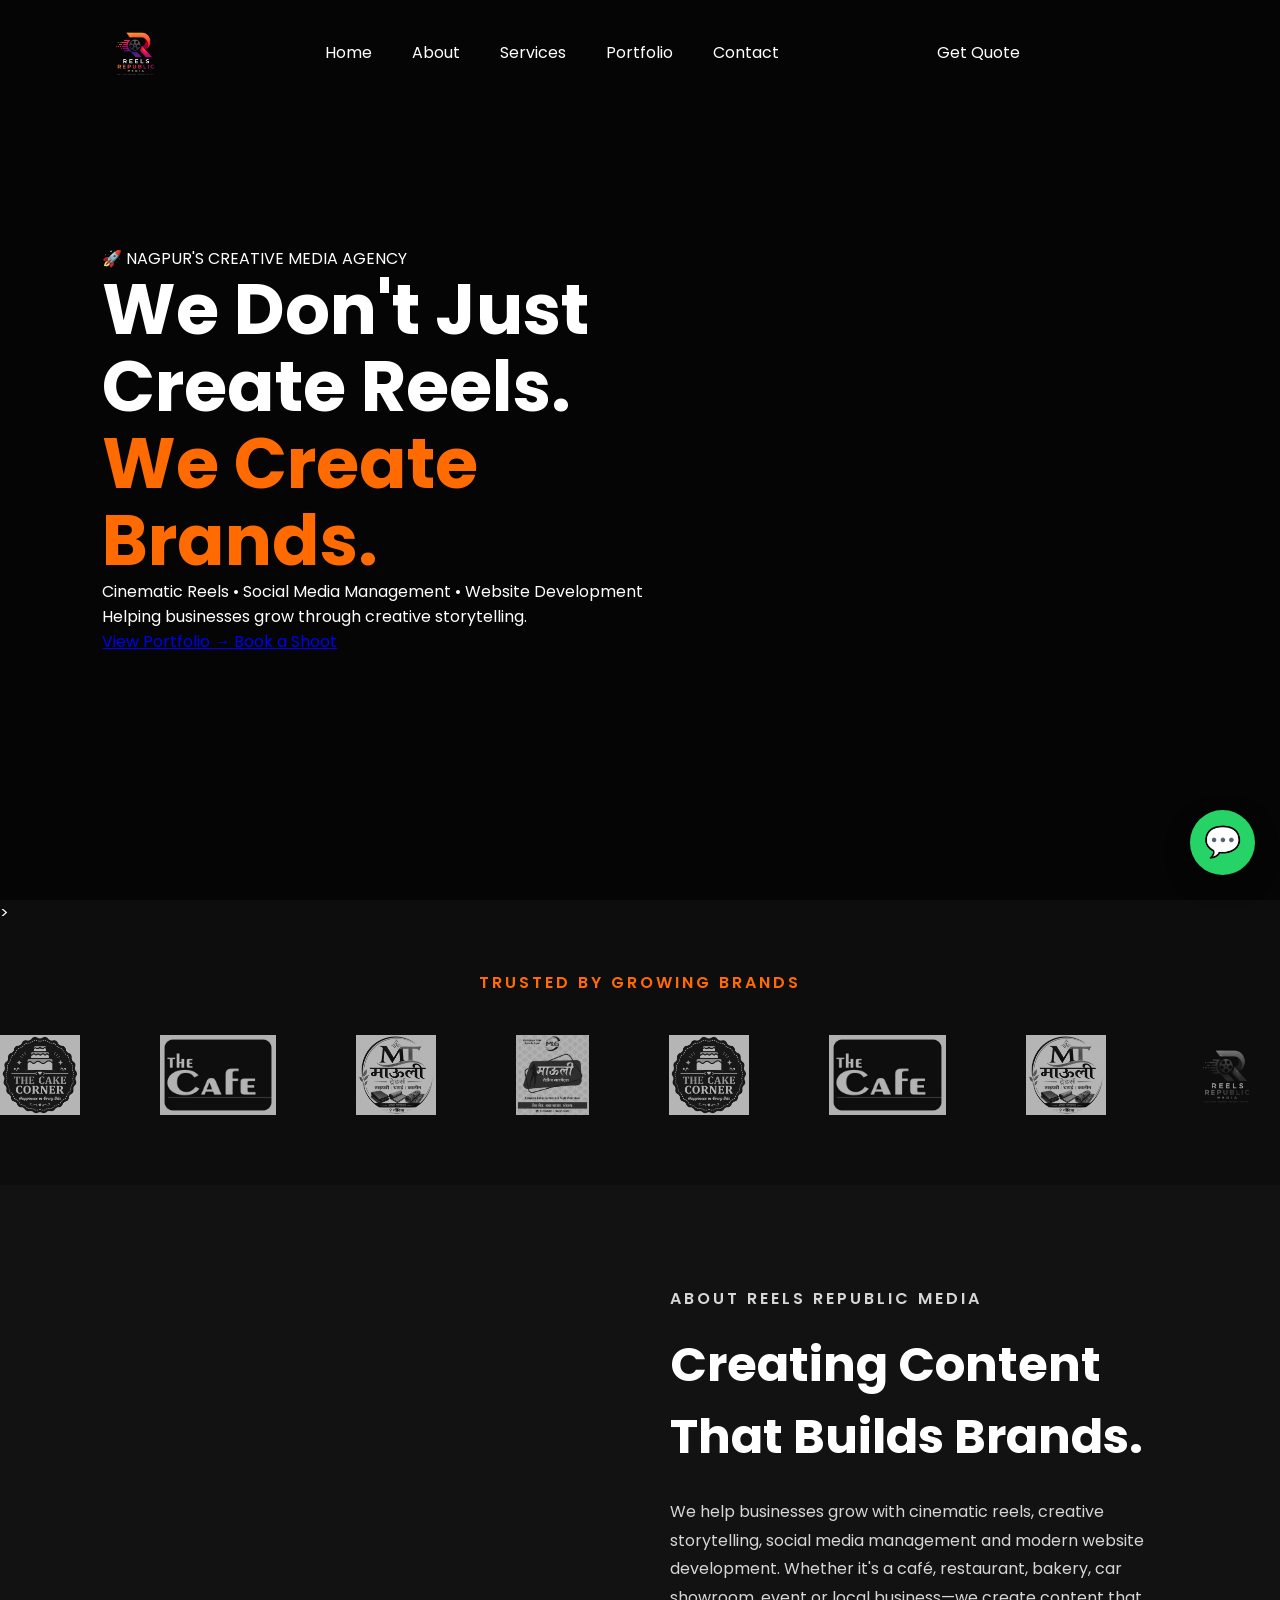
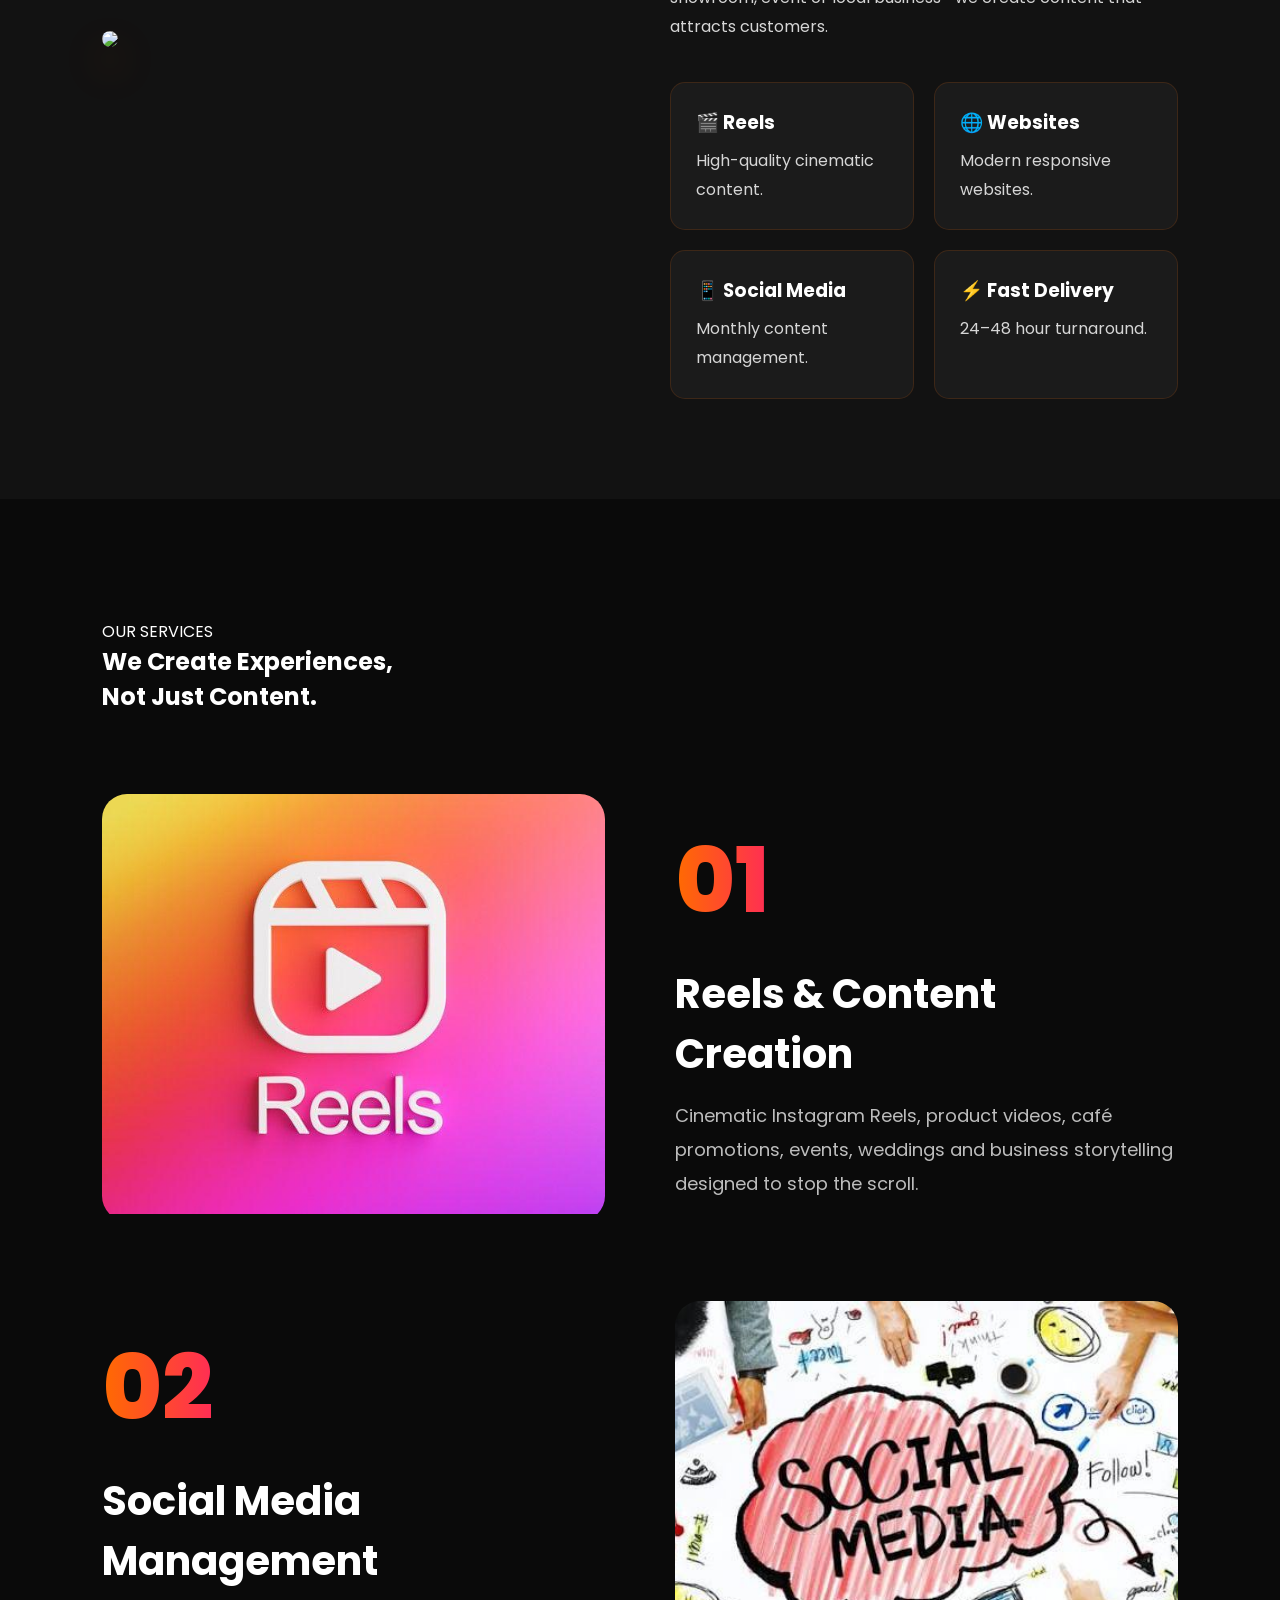
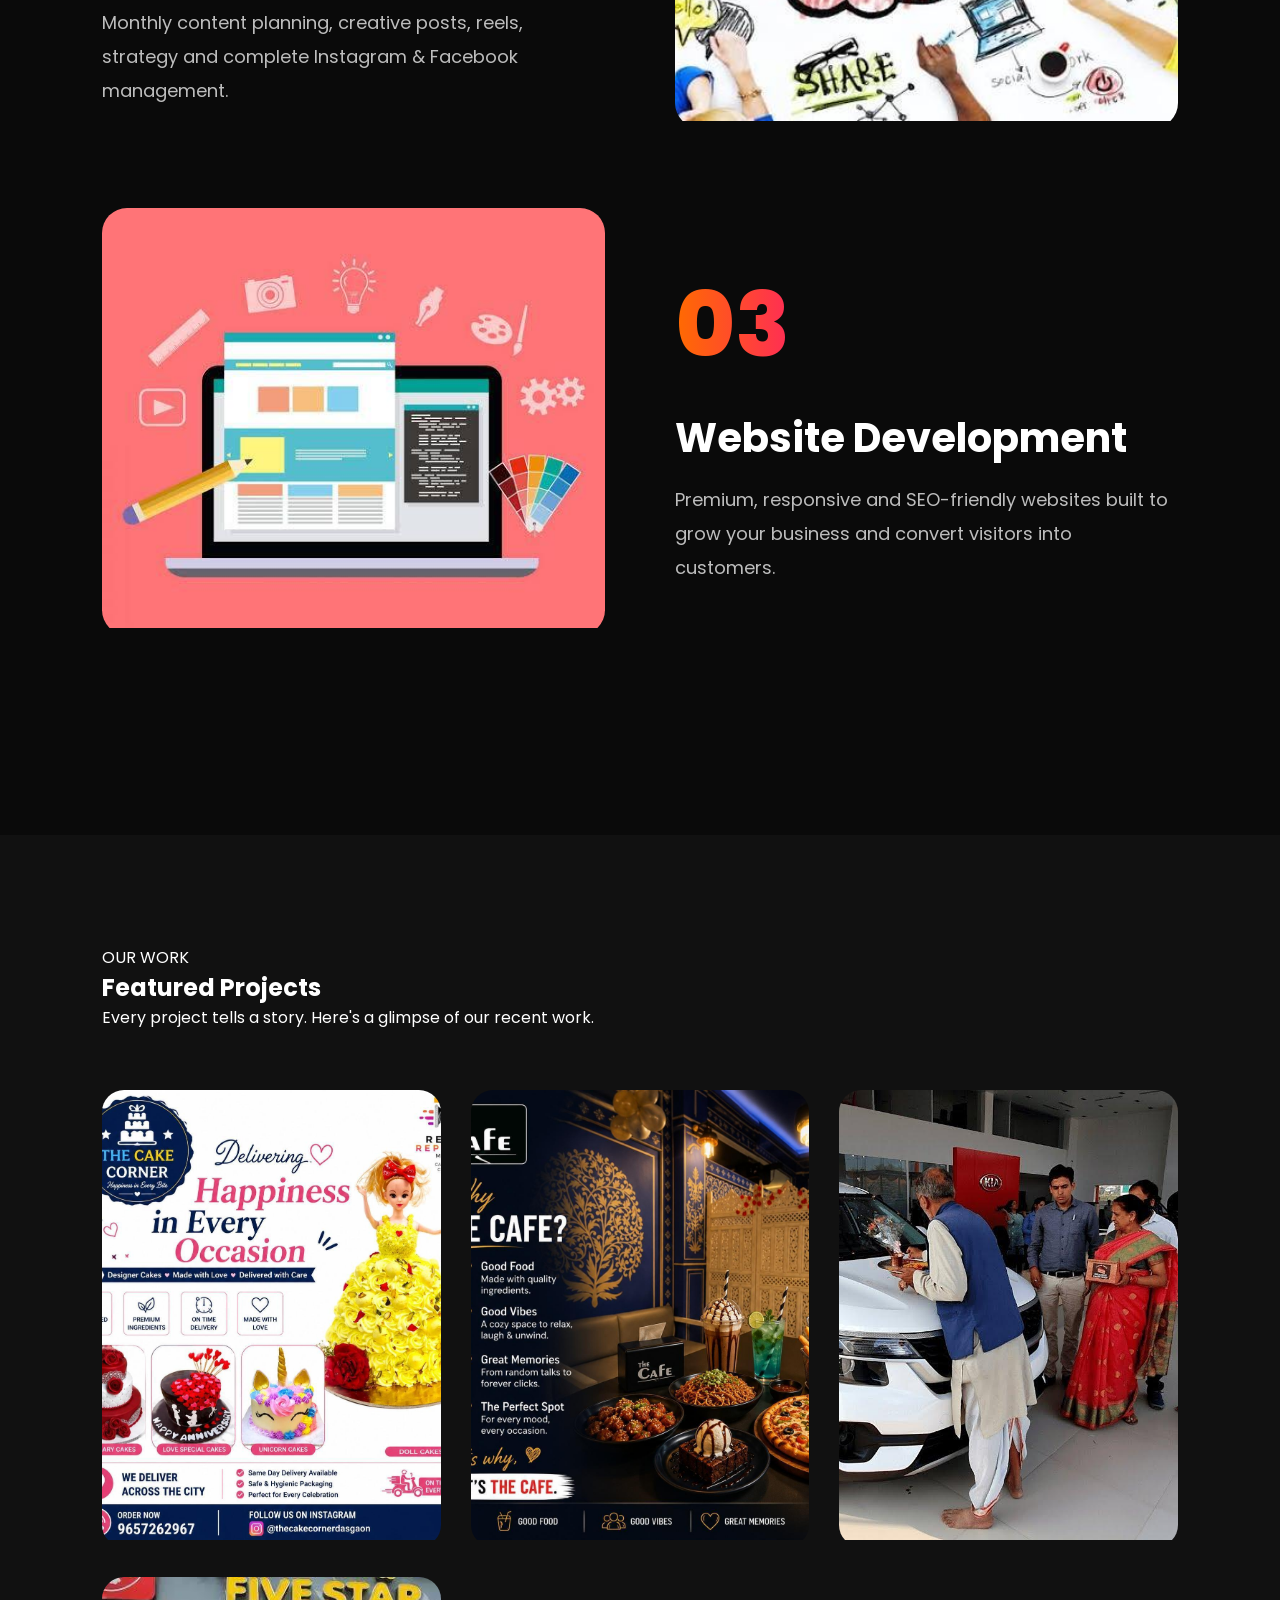
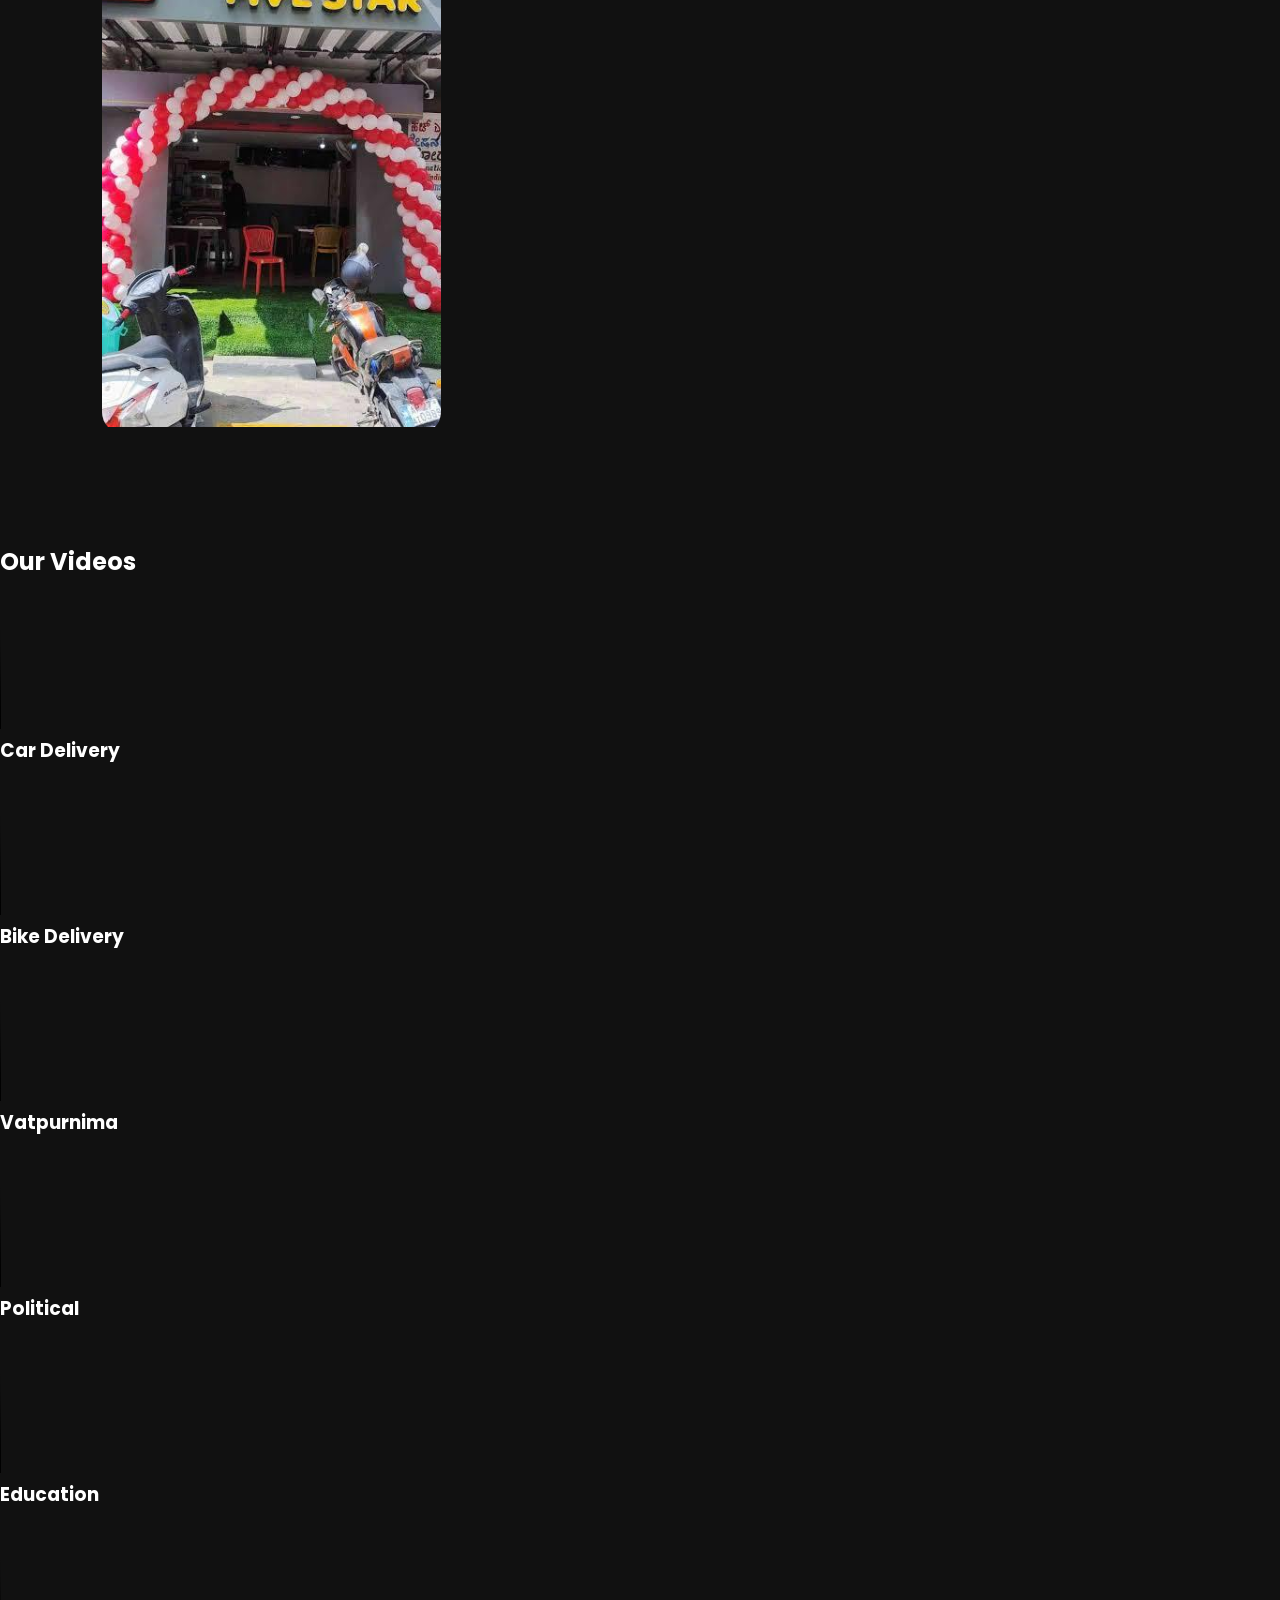
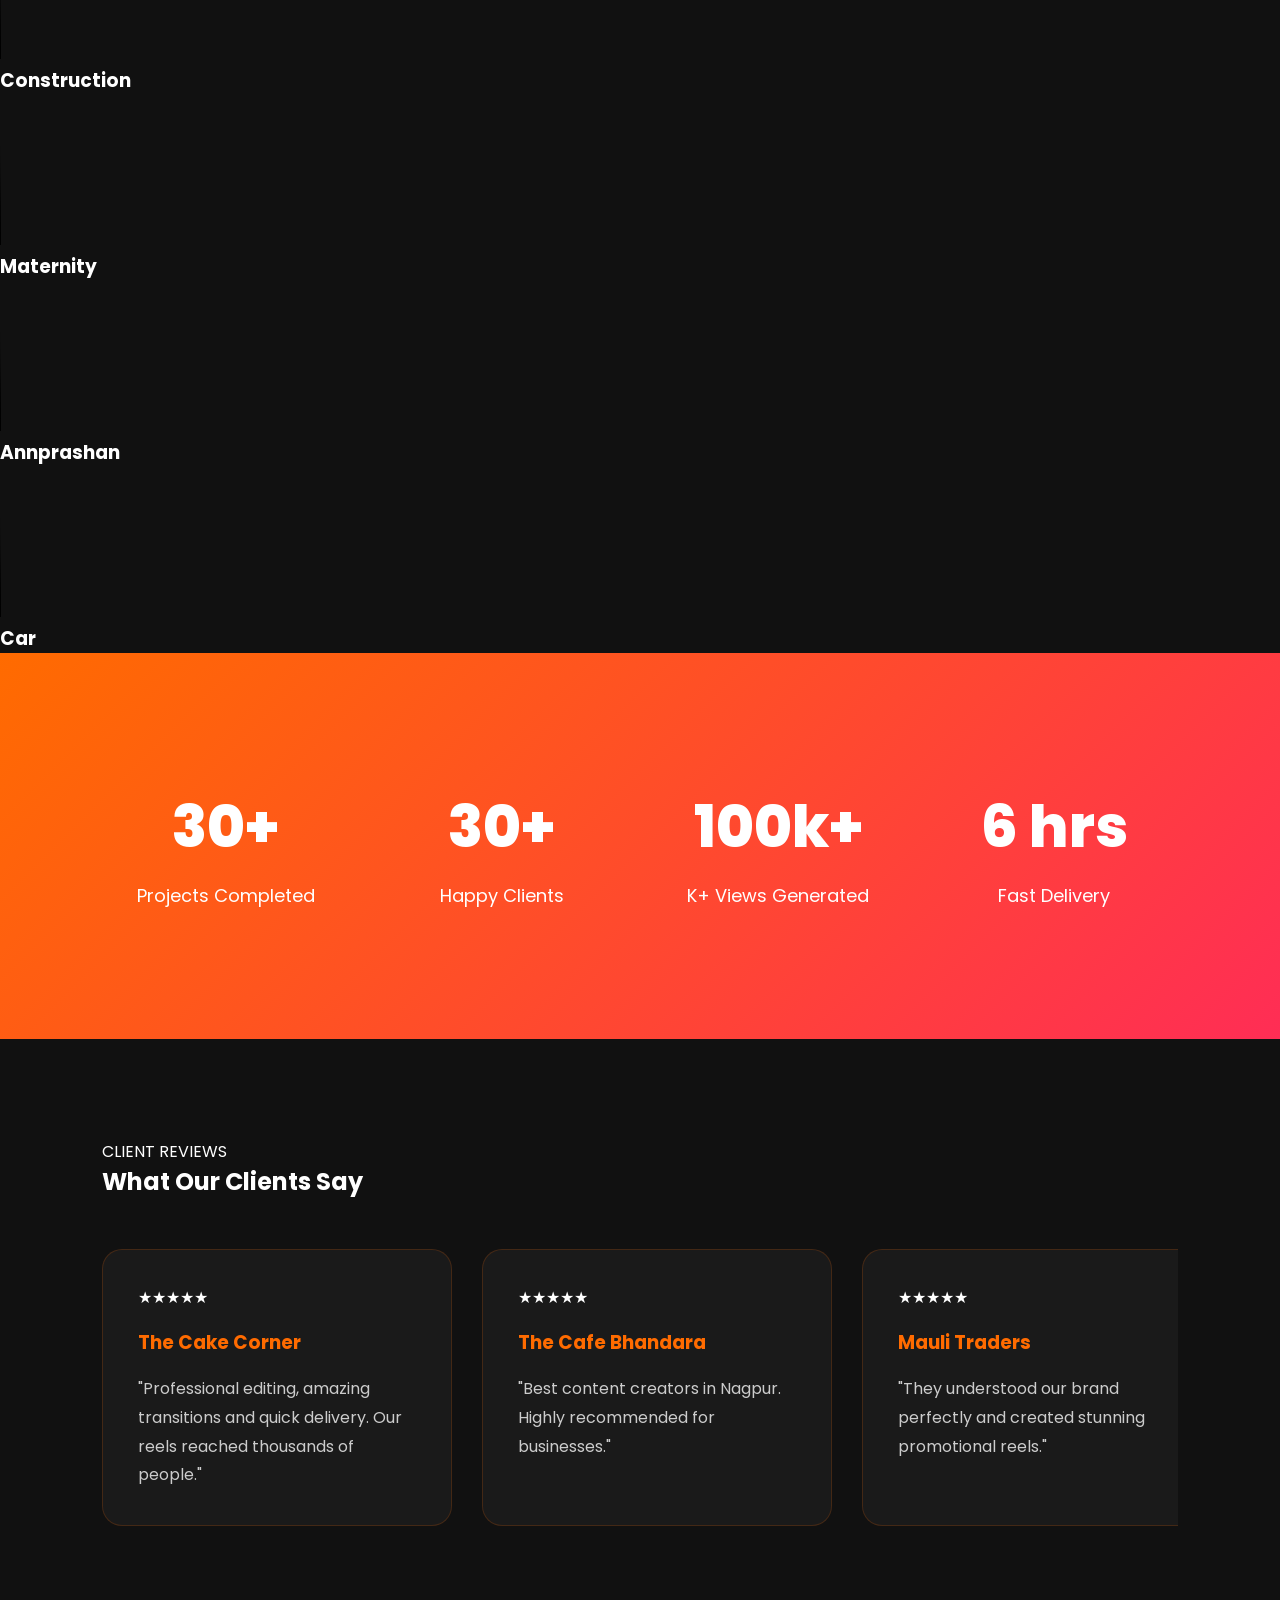
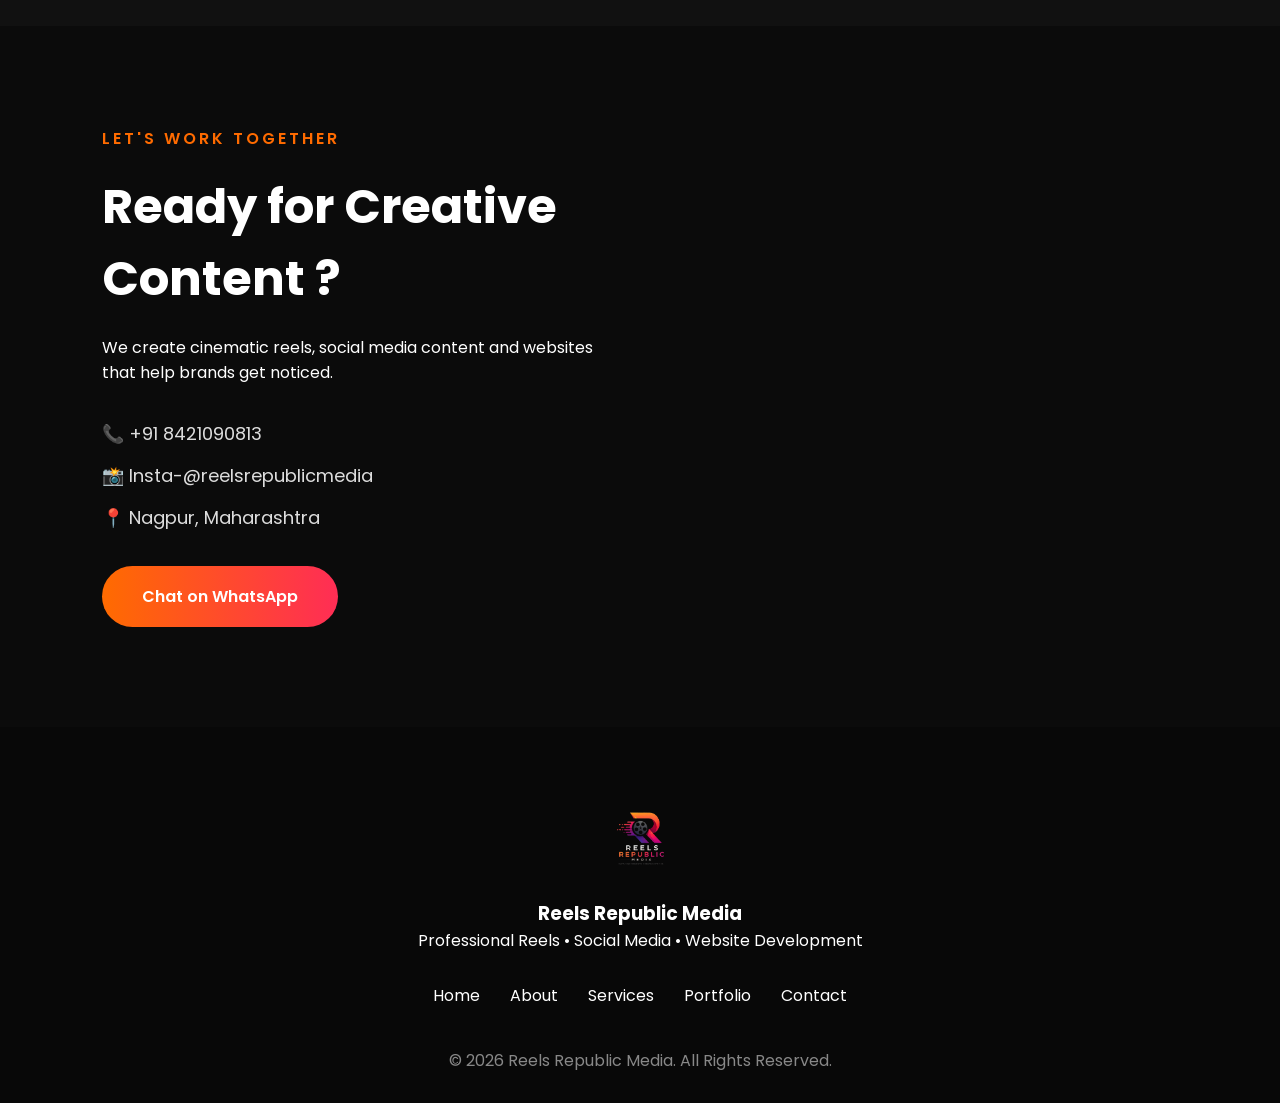
==== index.html @ c9f016a5 "Update index.html" ====
<!DOCTYPE html>
<html lang="en">
<head>
<meta charset="UTF-8">
<meta name="viewport" content="width=device-width, initial-scale=1.0">
 
<title>Reels Republic Media</title>
 
<link rel="preconnect" href="https://fonts.googleapis.com">
<link href="https://fonts.googleapis.com/css2?family=Poppins:wght@300;400;600;700;800&display=swap" rel="stylesheet">
 
<link rel="stylesheet" href="style.css">
 
</head>
 
<body>
 
<header class="hero">
 
<nav class="navbar">
 
    <img src="images/logo.png" class="logo">
 
    <ul class="nav-links" id="navLinks">
 
        <li><a href="#">Home</a></li>
        <li><a href="#about">About</a></li>
        <li><a href="#services">Services</a></li>
        <li><a href="#portfolio">Portfolio</a></li>
        <li><a href="#contact">Contact</a></li>
 
    </ul>
 
    <a href="https://wa.me/918421090813" class="quote-btn">
        Get Quote
    </a>
 
    <div class="menu-btn" id="menuBtn">
 
        <span></span>
        <span></span>
        <span></span>
 
    </div>
 
</nav>

 
<div class="hero-content">
 
    <p class="hero-tag">🚀 NAGPUR'S CREATIVE MEDIA AGENCY</p>
 
    <h1>
        We Don't Just Create Reels.
        <span>We Create Brands.</span>
    </h1>
 
    <p class="hero-desc">
        Cinematic Reels • Social Media Management • Website Development
        <br>
        Helping businesses grow through creative storytelling.
    </p>
 
    <div class="hero-buttons">
 
        <a href="#portfolio" class="primary-btn">
            View Portfolio →
        </a>
 
        <a href="https://wa.me/918421090813" class="secondary-btn">
            Book a Shoot
        </a>
 
    </div>
 
</div>>
 
</header>
<!-- TRUSTED BRANDS -->
 
<section class="trusted">
 
    <p>TRUSTED BY GROWING BRANDS</p>
 
    <div class="brand-slider">
 
        <div class="brand-track">
 
            <img src="images/thecakecornerlogo.png">
            <img src="images/thecafebhandaralogo.png">
            <img src="images/maulitraderslogo.png">
            <img src="images/mauligarmentslogo.jpg">
 
            <!-- Duplicate -->
 
            <img src="images/thecakecornerlogo.png">
            <img src="images/thecafebhandaralogo.png">
            <img src="images/maulitraderslogo.png">
            <img src="images/logo.png">
 
        </div>
 
    </div>
 
</section>
 
 
<!-- ABOUT -->
 
<section class="about">
 
<div class="about-left">
 
<img src="images/about.jpg">
 
</div>
 
<div class="about-right">
 
<p class="section-title">ABOUT REELS REPUBLIC MEDIA</p>
 
<h2>
Creating Content That
Builds Brands.
</h2>
 
<p>
 
We help businesses grow with cinematic reels, creative storytelling, social media management and modern website development.
 
Whether it's a café, restaurant, bakery, car showroom, event or local business—we create content that attracts customers.
 
</p>
 
<div class="features">
 
<div class="feature">
 
<h3>🎬 Reels</h3>
 
<p>High-quality cinematic content.</p>
 
</div>
 
<div class="feature">
 
<h3>🌐 Websites</h3>
 
<p>Modern responsive websites.</p>
 
</div>
 
<div class="feature">
 
<h3>📱 Social Media</h3>
 
<p>Monthly content management.</p>
 
</div>
 
<div class="feature">
 
<h3>⚡ Fast Delivery</h3>
 
<p>24–48 hour turnaround.</p>
 
</div>
 
</div>
 
</div>
 
</section>

<!-- SERVICES -->
 <section class="services" id="services">
 
    <div class="heading">
        <p>OUR SERVICES</p>
        <h2>We Create Experiences,<br>Not Just Content.</h2>
    </div>
 
    <div class="service-box">
 
        <div class="service-image">
            <img src="images/reels.jpg" alt="Reels">
        </div>
 
        <div class="service-text">
            <span>01</span>
            <h3>Reels & Content Creation</h3>
            <p>
                Cinematic Instagram Reels, product videos, café promotions,
                events, weddings and business storytelling designed to stop the scroll.
            </p>
        </div>
 
    </div>
 
    <div class="service-box reverse">
 
        <div class="service-image">
            <img src="images/social.jpg" alt="Social Media">
        </div>
 
        <div class="service-text">
            <span>02</span>
            <h3>Social Media Management</h3>
            <p>
                Monthly content planning, creative posts, reels, strategy and
                complete Instagram & Facebook management.
            </p>
        </div>
 
    </div>
 
    <div class="service-box">
 
        <div class="service-image">
            <img src="images/website.jpg" alt="Website">
        </div>
 
        <div class="service-text">
            <span>03</span>
            <h3>Website Development</h3>
            <p>
                Premium, responsive and SEO-friendly websites built to grow your
                business and convert visitors into customers.
            </p>
        </div>
 
    </div>
 
</section>
 
<!--<section class="services" id="services">
 
    <div class="heading">
        <p>WHAT WE DO</p>
        <h2>Our Creative Solutions</h2>
        <span>Helping brands grow through creativity and digital innovation.</span>
    </div>
 
    <div class="service-list">
 
        <div class="service-item">
            <span class="number">01</span>
            <div class="service-content">
                <h3>🎬 Reels & Content Creation</h3>
                <p>Cinematic Instagram reels, business promotions, weddings, events and product videos.</p>
            </div>
        </div>
 
        <div class="service-item">
            <span class="number">02</span>
            <div class="service-content">
                <h3>📱 Social Media Management</h3>
                <p>Creative posts, reels, strategy and complete Instagram & Facebook management.</p>
            </div>
        </div>
 
        <div class="service-item">
            <span class="number">03</span>
            <div class="service-content">
                <h3>🌐 Website Development</h3>
                <p>Modern responsive websites that convert visitors into customers.</p>
            </div>
        </div>
 
        <div class="service-item">
            <span class="number">04</span>
            <div class="service-content">
                <h3>📸 Product Photography</h3>
                <p>Professional product photography for brands and businesses.</p>
            </div>
        </div>
 
        <div class="service-item">
            <span class="number">05</span>
            <div class="service-content">
                <h3>🚀 Digital Branding</h3>
                <p>Creative branding, marketing campaigns and business identity.</p>
            </div>
        </div>
 
    </div>
 
</section>-->

<!-- PORTFOLIO -->
 
<section class="portfolio" id="portfolio">
 
    <div class="heading">
 
        <p>OUR WORK</p>
 
        <h2>Featured Projects</h2>
 
        <span>
            Every project tells a story. Here's a glimpse of our recent work.
        </span>
 
    </div>
 
    <div class="portfolio-grid">
 
        <div class="portfolio-card">
            <img src="images/cake.jpg" alt="">
            <div class="portfolio-overlay">
                <span>Food Reel</span>
                <h3>The Cake Corner</h3>
                <a href="#">View Project →</a>
            </div>
        </div>
 
        <div class="portfolio-card">
            <img src="images/cafe.jpg" alt="">
            <div class="portfolio-overlay">
                <span>Cafe Promotion</span>
                <h3>Cafe Bhandara</h3>
                <a href="#">View Project →</a>
            </div>
        </div>
 
        <div class="portfolio-card">
            <img src="images/car.jpg" alt="">
            <div class="portfolio-overlay">
                <span>Automobile</span>
                <h3>Car Delivery</h3>
                <a href="#">View Project →</a>
            </div>
        </div>
 
        <div class="portfolio-card">
            <img src="images/shop.jpg" alt="">
            <div class="portfolio-overlay">
                <span>Business Launch</span>
                <h3>Shop Opening</h3>
                <a href="#">View Project →</a>
            </div>
        </div>
 
    </div>
 
</section>

<section class="portfolio-page">
 
<h1>Our Videos</h1>
 
<div class="video-grid">
 
<div class="video-card">
<video controls poster="images/thumb1.jpg">
<source src="videos/cardelivery.mp4" type="video/mp4">
</video>
<h3>Car Delivery</h3>
</div>
 
<div class="video-card">
<video controls poster="images/thumb2.jpg">
<source src="videos/bikedelivery.mp4" type="video/mp4">
</video>
<h3>Bike Delivery</h3>
</div>

<div class="video-card">
<video controls poster="images/thumb2.jpg">
<source src="videos/vatprunima.mp4" type="video/mp4">
</video>
<h3>Vatpurnima</h3>
</div>

<div class="video-card">
<video controls poster="images/thumb2.jpg">
<source src="videos/political.mp4" type="video/mp4">
</video>
<h3>Political</h3>
</div>

<div class="video-card">
<video controls poster="images/thumb2.jpg">
<source src="videos/education.mp4" type="video/mp4">
</video>
<h3>Education</h3>
</div>

<div class="video-card">
<video controls poster="images/thumb2.jpg">
<source src="videos/construction.mp4" type="video/mp4">
</video>
<h3>Construction</h3>
</div>

<div class="video-card">
<video controls poster="images/thumb2.jpg">
<source src="videos/maternity.mp4" type="video/mp4">
</video>
<h3>Maternity</h3>
</div>

<div class="video-card">
<video controls poster="images/thumb2.jpg">
<source src="videos/annprashan.mp4" type="video/mp4">
</video>
<h3>Annprashan</h3>
</div>

<div class="video-card">
<video controls poster="images/thumb2.jpg">
<source src="videos/appa.mp4" type="video/mp4">
</video>
<h3>Car</h3>
</div>
 
</div>
 
</section>

<!-- STATS -->
 
<section class="stats">
 
    <div class="stat">
        <h2 class="counter" data-target="100">30+</h2>
        <p>Projects Completed</p>
    </div>
 
    <div class="stat">
        <h2 class="counter" data-target="25">30+</h2>
        <p>Happy Clients</p>
    </div>
 
    <div class="stat">
        <h2 class="counter" data-target="500">100k+</h2>
        <p>K+ Views Generated</p>
    </div>
 
    <div class="stat">
        <h2>6 hrs</h2>
        <p>Fast Delivery</p>
    </div>
 
</section>
 
 
<!-- TESTIMONIALS -->
 
<section class="testimonials">
 
<div class="heading">
 
<p>CLIENT REVIEWS</p>
 
<h2>What Our Clients Say</h2>
 
</div>
 
<div class="testimonial-slider">
 
<div class="testimonial-track">
 
<div class="testimonial-card">
 
★★★★★
 
<h3>The Cake Corner</h3>
 
<p>
"Professional editing, amazing transitions and quick delivery. Our reels reached thousands of people."
</p>
 
</div>
 
<div class="testimonial-card">
 
★★★★★
 
<h3>The Cafe Bhandara</h3>
 
<p>
"Best content creators in Nagpur. Highly recommended for businesses."
</p>
 
</div>
 
<div class="testimonial-card">
 
★★★★★
 
<h3>Mauli Traders</h3>
 
<p>
"They understood our brand perfectly and created stunning promotional reels."
</p>
 
</div>
 
<div class="testimonial-card">
 
★★★★★
 
<h3>Mauli Garments</h3>
 
<p>
"The quality looked like a professional production. Everyone loved the final video."
</p>
 
</div>

<div class="testimonial-card">
 
★★★★★
 
<h3>Event Client</h3>
 
<p>
"Everyone loved the final video. They made our day special"
</p>
 
</div>
 
</div>
 
</div>
 
</section> 

<!-- CONTACT -->
 
<section class="contact" id="contact">
 
    <div class="contact-left">
 
        <p class="section-title">LET'S WORK TOGETHER</p>
 
        <h2>Ready for Creative Content ?</h2>
 
        <p>
            We create cinematic reels, social media content and websites that help brands get noticed.
        </p>
 
        <div class="contact-info">
 
            <p>📞 +91 8421090813</p>
 
            <p>📸 Insta-@reelsrepublicmedia</p>
 
            <p>📍 Nagpur, Maharashtra</p>
 
        </div>
 
        <a href="https://wa.me/918421090813" class="contact-btn">
            Chat on WhatsApp
        </a>
 
    </div>
 
    <div class="contact-right">
 
        <iframe
        src="https://www.google.com/maps?q=Nagpur&output=embed"
        loading="lazy">
        </iframe>
 
    </div>
 
</section>
 
 
<footer>
 
<div class="footer-logo">
 
<img src="images/logo.png">
 
<h3>Reels Republic Media</h3>
 
</div>
 
<p>
 
Professional Reels • Social Media • Website Development
 
</p>
 
<div class="footer-links">
 
<a href="#">Home</a>
 
<a href="#">About</a>
 
<a href="#">Services</a>
 
<a href="#">Portfolio</a>
 
<a href="#">Contact</a>
 
</div>
 
<p class="copyright">
 
© 2026 Reels Republic Media. All Rights Reserved.
 
</p>
 
</footer>
 
 
<a href="https://wa.me/918421090813"
class="whatsapp"
target="_blank">
 
💬
 
</a>
 
 
<button id="topBtn">↑</button>

<script src="script.js"></script>
 
</body>
</html>
---- style.css ----
*{
margin:0;
padding:0;
box-sizing:border-box;
font-family:Poppins,sans-serif;
}
 
body{
 
background:#111;
 
color:white;
 
}
 
.hero{
 
height:100vh;
 
background:url("images/hero.jpg") center center/cover;
 
position:relative;
 
}
 
.hero::before{
 
content:"";
 
position:absolute;
 
inset:0;
 
background:rgba(0,0,0,.70);
 
}
 
nav{
 
position:absolute;
 
top:0;
 
left:0;
 
width:100%;
 
padding:20px 8%;
 
display:flex;
 
justify-content:space-between;
 
align-items:center;
 
z-index:100;
 
}
 
.logo{
 
height:65px;
 
}
 
nav ul{
 
display:flex;
 
list-style:none;
 
gap:40px;
 
}
 
nav a{
 
color:white;
 
text-decoration:none;
 
}
 
.btn-nav{
 
padding:12px 30px;
 
background:linear-gradient(90deg,#ff6b00,#ff2d55);
 
border-radius:40px;
 
}
 
.hero-content{
 
position:relative;
 
z-index:2;
 
height:100%;
 
display:flex;
 
flex-direction:column;
 
justify-content:center;
 
padding-left:8%;
 
max-width:700px;
 
}
 
.small{
 
color:#ff6b00;
 
letter-spacing:3px;
 
margin-bottom:20px;
 
}
 
.hero-content h1{
 
font-size:70px;
 
line-height:1.1;
 
}
 
.hero-content span{
 
color:#ff6b00;
 
}
 
.desc{
 
margin:30px 0;
 
font-size:20px;
 
color:#ddd;
 
line-height:1.7;
 
}
 
.buttons{
 
display:flex;
 
gap:20px;
 
}
 
.btn1{
 
padding:18px 40px;
 
background:linear-gradient(90deg,#ff6b00,#ff2d55);
 
border-radius:40px;
 
color:white;
 
text-decoration:none;
 
}
 
.btn2{
 
padding:18px 40px;
 
border:2px solid white;
 
border-radius:40px;
 
color:white;
 
text-decoration:none;
 
}
 
@media(max-width:900px){
 
nav ul{
 
display:none;
 
}
 
.hero-content{
 
padding:120px 30px;
 
}
 
.hero-content h1{
 
font-size:45px;
 
}
 
.buttons{
 
flex-direction:column;
 
}
 
}
/* TRUSTED */
 
.trusted{
 
padding:70px 0;
 
background:#0d0d0d;
 
overflow:hidden;
 
}
 
.trusted p{
 
text-align:center;
 
letter-spacing:3px;
 
color:#ff6b00;
 
margin-bottom:40px;
 
font-weight:600;
 
}
 
.brand-slider{
 
overflow:hidden;
 
}
 
.brand-track{
 
display:flex;
 
gap:80px;
 
width:max-content;
 
animation:slider 18s linear infinite;
 
align-items:center;
 
}
 
.brand-track img{
 
height:80px;
 
filter:grayscale(100%);
 
opacity:.7;
 
transition:.4s;
 
}
 
.brand-track img:hover{
 
filter:none;
 
opacity:1;
 
transform:scale(1.1);
 
}
 
@keyframes slider{
 
100%{
 
transform:translateX(-50%);
 
}
 
}
 
/* ABOUT */
 
.about{
 
padding:100px 8%;
 
display:grid;
 
grid-template-columns:1fr 1fr;
 
gap:60px;
 
align-items:center;
 
background:#121212;
 
}
 
.about img{
 
width:100%;
 
border-radius:20px;
 
box-shadow:0 20px 40px rgba(255,107,0,.25);
 
}
 
.section-title{
 
color:#ff6b00;
 
letter-spacing:3px;
 
margin-bottom:15px;
 
font-weight:600;
 
}
 
.about h2{
 
font-size:48px;
 
margin-bottom:25px;
 
}
 
.about p{
 
line-height:1.8;
 
color:#d6d6d6;
 
}
 
.features{
 
display:grid;
 
grid-template-columns:repeat(2,1fr);
 
gap:20px;
 
margin-top:40px;
 
}
 
.feature{
 
background:#1b1b1b;
 
padding:25px;
 
border-radius:15px;
 
border:1px solid rgba(255,107,0,.15);
 
transition:.3s;
 
}
 
.feature:hover{
 
transform:translateY(-8px);
 
border-color:#ff6b00;
 
box-shadow:0 15px 35px rgba(255,107,0,.25);
 
}
 
.feature h3{
 
margin-bottom:10px;
 
}
 
@media(max-width:900px){
 
.about{
 
grid-template-columns:1fr;
 
}
 
.features{
 
grid-template-columns:1fr;
 
}
 
.about h2{
 
font-size:36px;
 
}
 
}
/* SERVICES */
/* SERVICES */
 
.services{
 
padding:120px 8%;
 
background:#0a0a0a;
 
}
 
.service-box{
 
display:flex;
 
align-items:center;
 
gap:70px;
 
margin:80px 0;
 
}
 
.service-box.reverse{
 
flex-direction:row-reverse;
 
}
 
.service-image{
 
flex:1;
 
overflow:hidden;
 
border-radius:25px;
 
}
 
.service-image img{
 
width:100%;
 
height:420px;
 
object-fit:cover;
 
transition:.6s;
 
}
 
.service-box:hover img{
 
transform:scale(1.08);
 
}
 
.service-text{
 
flex:1;
 
}
 
.service-text span{
 
font-size:90px;
 
font-weight:800;
 
background:linear-gradient(90deg,#ff6b00,#ff2d55);
 
-webkit-background-clip:text;
 
-webkit-text-fill-color:transparent;
 
}
 
.service-text h3{
 
font-size:40px;
 
margin:15px 0;
 
}
 
.service-text p{
 
font-size:18px;
 
line-height:1.9;
 
color:#bdbdbd;
 
max-width:500px;
 
}
 
.service-box:hover{
 
transform:translateY(-8px);
 
transition:.4s;
 
}
 
@media(max-width:900px){
 
.service-box,
 
.service-box.reverse{
 
flex-direction:column;
 
}
 
.service-image img{
 
height:280px;
 
}
 
.service-text{
 
text-align:center;
 
}
 
.service-text p{
 
max-width:100%;
 
}
 
.service-text span{
 
font-size:65px;
 
}
 
.service-text h3{
 
font-size:30px;
 
}
 
}



 
/*.services{
 
padding:120px 8%;
 
background:#0d0d0d;
 
}
 
.service-list{
 
margin-top:70px;
 
display:flex;
 
flex-direction:column;
 
gap:25px;
 
}
 
.service-item{
 
display:flex;
 
align-items:center;
 
gap:40px;
 
padding:35px;
 
background:#161616;
 
border-left:5px solid #ff6b00;
 
border-radius:18px;
 
transition:.4s;
 
}
 
.service-item:hover{
 
transform:translateX(15px);
 
background:#1d1d1d;
 
box-shadow:0 15px 40px rgba(255,107,0,.2);
 
}
 
.number{
 
font-size:60px;
 
font-weight:800;
 
color:#ff6b00;
 
min-width:90px;
 
}
 
.service-content h3{
 
font-size:28px;
 
margin-bottom:12px;
 
}
 
.service-content p{
 
color:#bbb;
 
line-height:1.8;
 
font-size:17px;
 
}
 
@media(max-width:768px){
 
.service-item{
 
flex-direction:column;
 
align-items:flex-start;
 
}
 
.number{
 
font-size:42px;
 
}
 
}
has context menu

*/



/* ===========================
   PORTFOLIO
=========================== */
 
.portfolio{
 
padding:110px 8%;
 
background:#111;
 
}
 
.portfolio-grid{
 
display:grid;
 
grid-template-columns:repeat(auto-fit,minmax(320px,1fr));
 
gap:30px;
 
margin-top:60px;
 
}
 
.portfolio-card{
 
position:relative;
 
overflow:hidden;
 
border-radius:22px;
 
cursor:pointer;
 
}
 
.portfolio-card img{
 
width:100%;
 
height:450px;
 
object-fit:cover;
 
transition:.6s;
 
}
 
.portfolio-card:hover img{
 
transform:scale(1.12);
 
}
 
.portfolio-overlay{
 
position:absolute;
 
left:0;
 
bottom:0;
 
width:100%;
 
padding:30px;
 
background:linear-gradient(transparent,rgba(0,0,0,.95));
 
transform:translateY(100%);
 
transition:.4s;
 
}
 
.portfolio-card:hover .portfolio-overlay{
 
transform:translateY(0);
 
}
 
.portfolio-overlay span{
 
color:#ff6b00;
 
font-size:14px;
 
letter-spacing:2px;
 
text-transform:uppercase;
 
}
 
.portfolio-overlay h3{
 
font-size:30px;
 
margin:10px 0;
 
}
 
.portfolio-overlay a{
 
display:inline-block;
 
margin-top:10px;
 
color:white;
 
text-decoration:none;
 
font-weight:600;
 
transition:.3s;
 
}
 
.portfolio-overlay a:hover{
 
color:#ff6b00;
 
}
 
.portfolio-card::after{
 
content:"▶";
 
position:absolute;
 
top:50%;
 
left:50%;
 
transform:translate(-50%,-50%) scale(0);
 
width:80px;
 
height:80px;
 
background:rgba(255,107,0,.95);
 
border-radius:50%;
 
display:flex;
 
justify-content:center;
 
align-items:center;
 
font-size:28px;
 
color:white;
 
transition:.35s;
 
}
 
.portfolio-card:hover::after{
 
transform:translate(-50%,-50%) scale(1);
 
}



/* =====================
STATS
===================== */
 
.stats{
 
padding:100px 8%;
 
display:grid;
 
grid-template-columns:repeat(auto-fit,minmax(220px,1fr));
 
gap:30px;
 
background:linear-gradient(135deg,#ff6b00,#ff2d55);
 
text-align:center;
 
}
 
.stat{
 
padding:30px;
 
}
 
.stat h2{
 
font-size:58px;
 
font-weight:800;
 
}
 
.stat p{
 
margin-top:12px;
 
font-size:18px;
 
}
 
 
/* =====================
TESTIMONIALS
===================== */
 
.testimonials{
 
padding:100px 8%;
 
background:#111;
 
overflow:hidden;
 
}
 
.testimonial-slider{
 
overflow:hidden;
 
margin-top:50px;
 
}
 
.testimonial-track{
 
display:flex;
 
gap:30px;
 
width:max-content;
 
animation:testimonials 22s linear infinite;
 
}
 
.testimonial-card{
 
width:350px;
 
padding:35px;
 
background:#1a1a1a;
 
border-radius:20px;
 
border:1px solid rgba(255,107,0,.18);
 
transition:.3s;
 
}
 
.testimonial-card:hover{
 
transform:translateY(-8px);
 
border-color:#ff6b00;
 
box-shadow:0 20px 40px rgba(255,107,0,.25);
 
}
 
.testimonial-card h3{
 
margin:18px 0;
 
color:#ff6b00;
 
}
 
.testimonial-card p{
 
color:#ccc;
 
line-height:1.8;
 
}
 
@keyframes testimonials{
 
100%{
 
transform:translateX(-50%);
 
}
 
}
/* CONTACT */
 
.contact{
 
padding:100px 8%;
 
display:grid;
 
grid-template-columns:1fr 1fr;
 
gap:60px;
 
background:#0b0b0b;
 
}
 
.contact h2{
 
font-size:48px;
 
margin:20px 0;
 
}
 
.contact-info{
 
margin:35px 0;
 
}
 
.contact-info p{
 
margin:15px 0;
 
font-size:18px;
 
color:#ddd;
 
}
 
.contact-btn{
 
display:inline-block;
 
padding:18px 40px;
 
background:linear-gradient(90deg,#ff6b00,#ff2d55);
 
border-radius:50px;
 
color:white;
 
text-decoration:none;
 
font-weight:600;
 
}
 
.contact iframe{
 
width:100%;
 
height:420px;
 
border:none;
 
border-radius:20px;
 
}
 
/* FOOTER */
 
footer{
 
background:#080808;
 
padding:70px 8% 30px;
 
text-align:center;
 
}
 
.footer-logo img{
 
height:80px;
 
margin-bottom:15px;
 
}
 
.footer-links{
 
margin:30px 0;
 
display:flex;
 
justify-content:center;
 
gap:30px;
 
flex-wrap:wrap;
 
}
 
.footer-links a{
 
color:white;
 
text-decoration:none;
 
}
 
.footer-links a:hover{
 
color:#ff6b00;
 
}
 
.copyright{
 
margin-top:40px;
 
color:#888;
 
}
 
/* FLOATING WHATSAPP */
 
.whatsapp{
 
position:fixed;
 
right:25px;
 
bottom:25px;
 
width:65px;
 
height:65px;
 
border-radius:50%;
 
background:#25D366;
 
display:flex;
 
justify-content:center;
 
align-items:center;
 
font-size:30px;
 
text-decoration:none;
 
z-index:999;
 
box-shadow:0 10px 25px rgba(0,0,0,.35);
 
}
 
/* TOP BUTTON */
 
#topBtn{
 
position:fixed;
 
bottom:105px;
 
right:25px;
 
width:55px;
 
height:55px;
 
border:none;
 
border-radius:50%;
 
background:#ff6b00;
 
color:white;
 
font-size:22px;
 
cursor:pointer;
 
display:none;
 
}
 
@media(max-width:900px){
 
.contact{
 
grid-template-columns:1fr;
 
}
 
.contact h2{
 
font-size:36px;
 
}
 
}
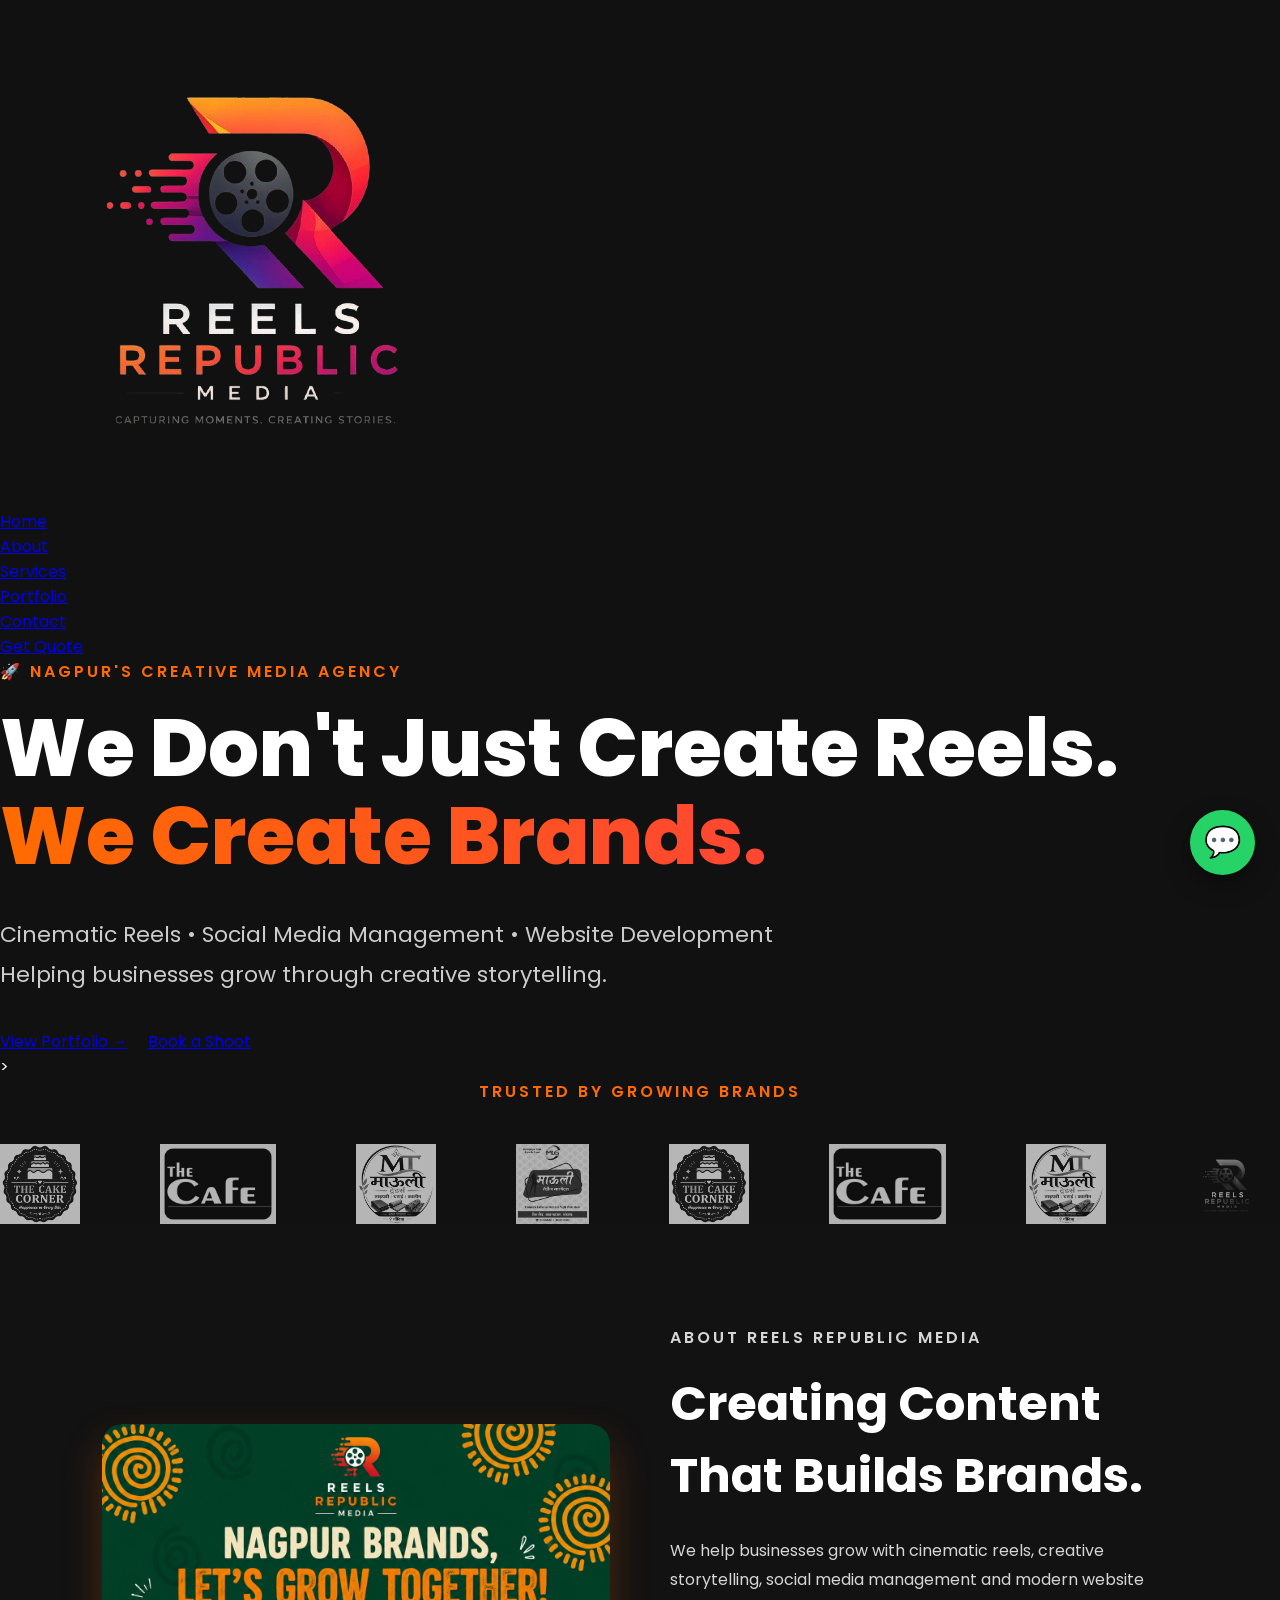
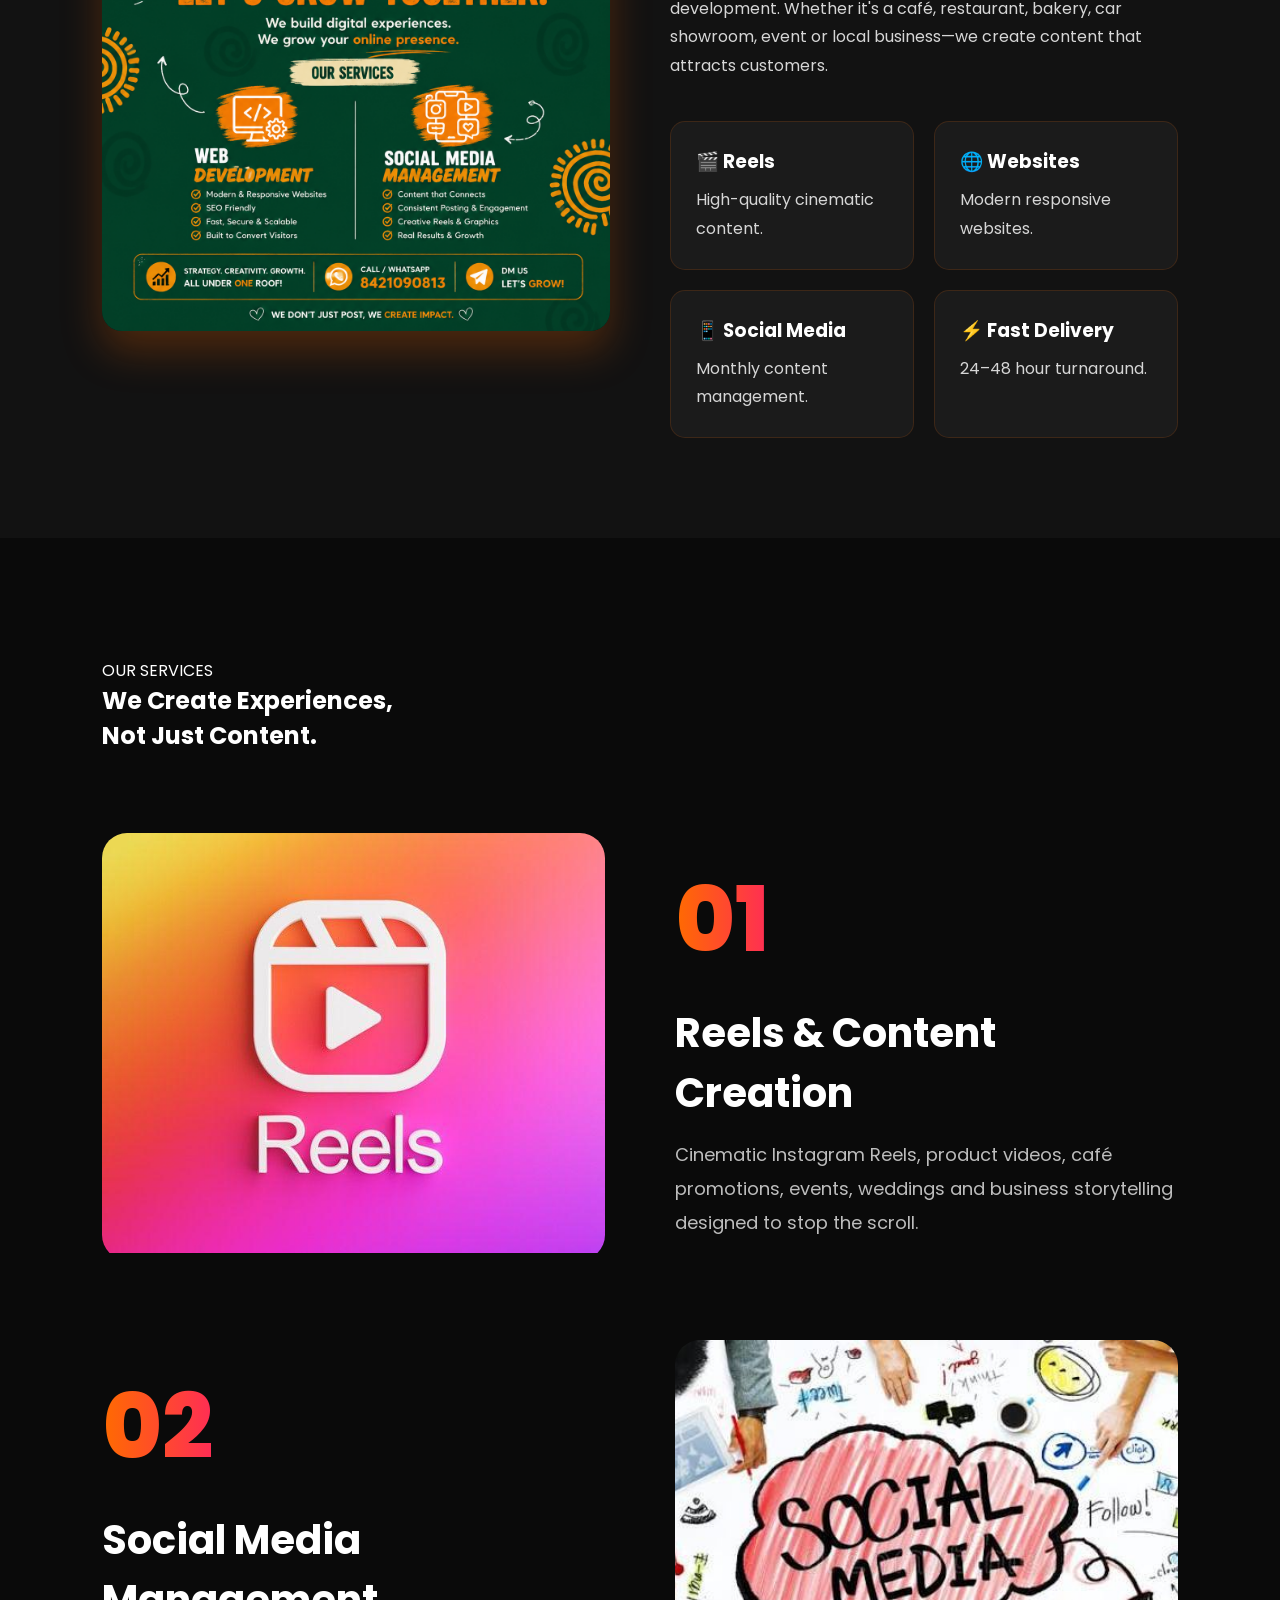
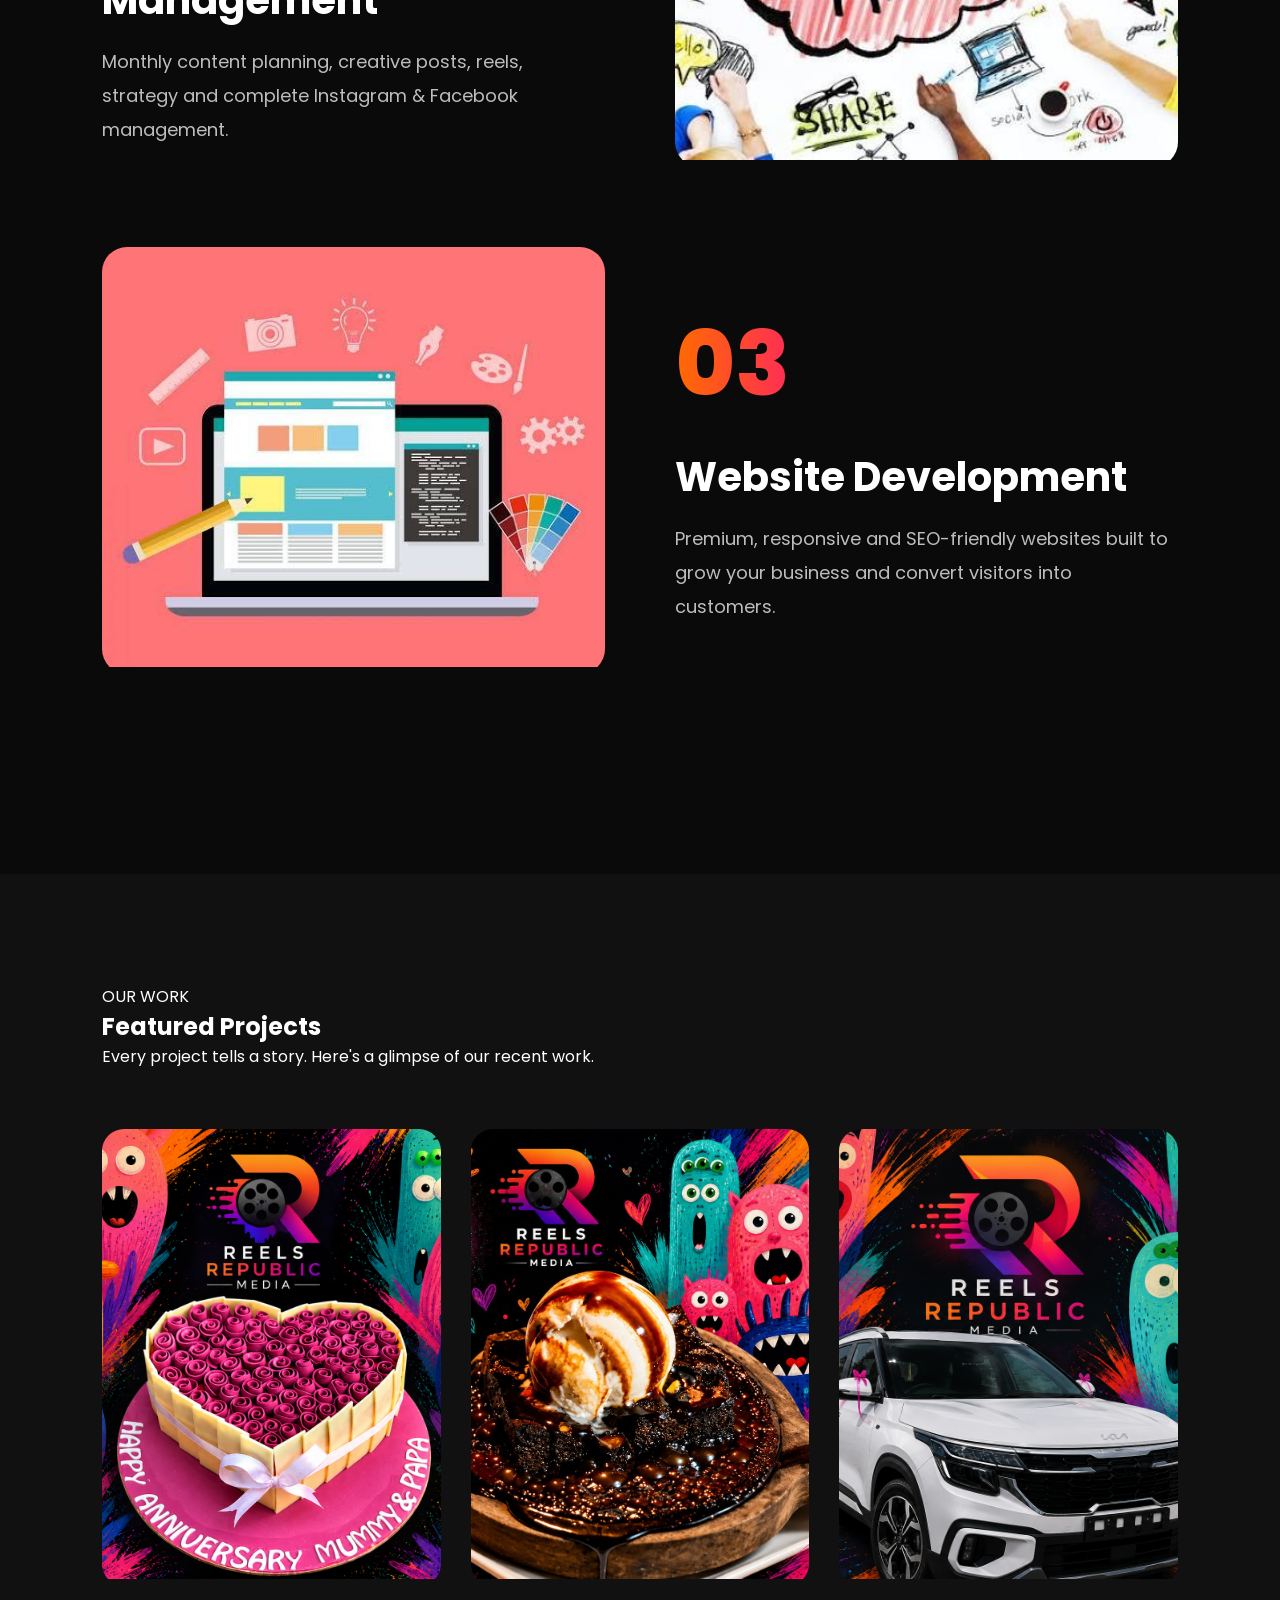
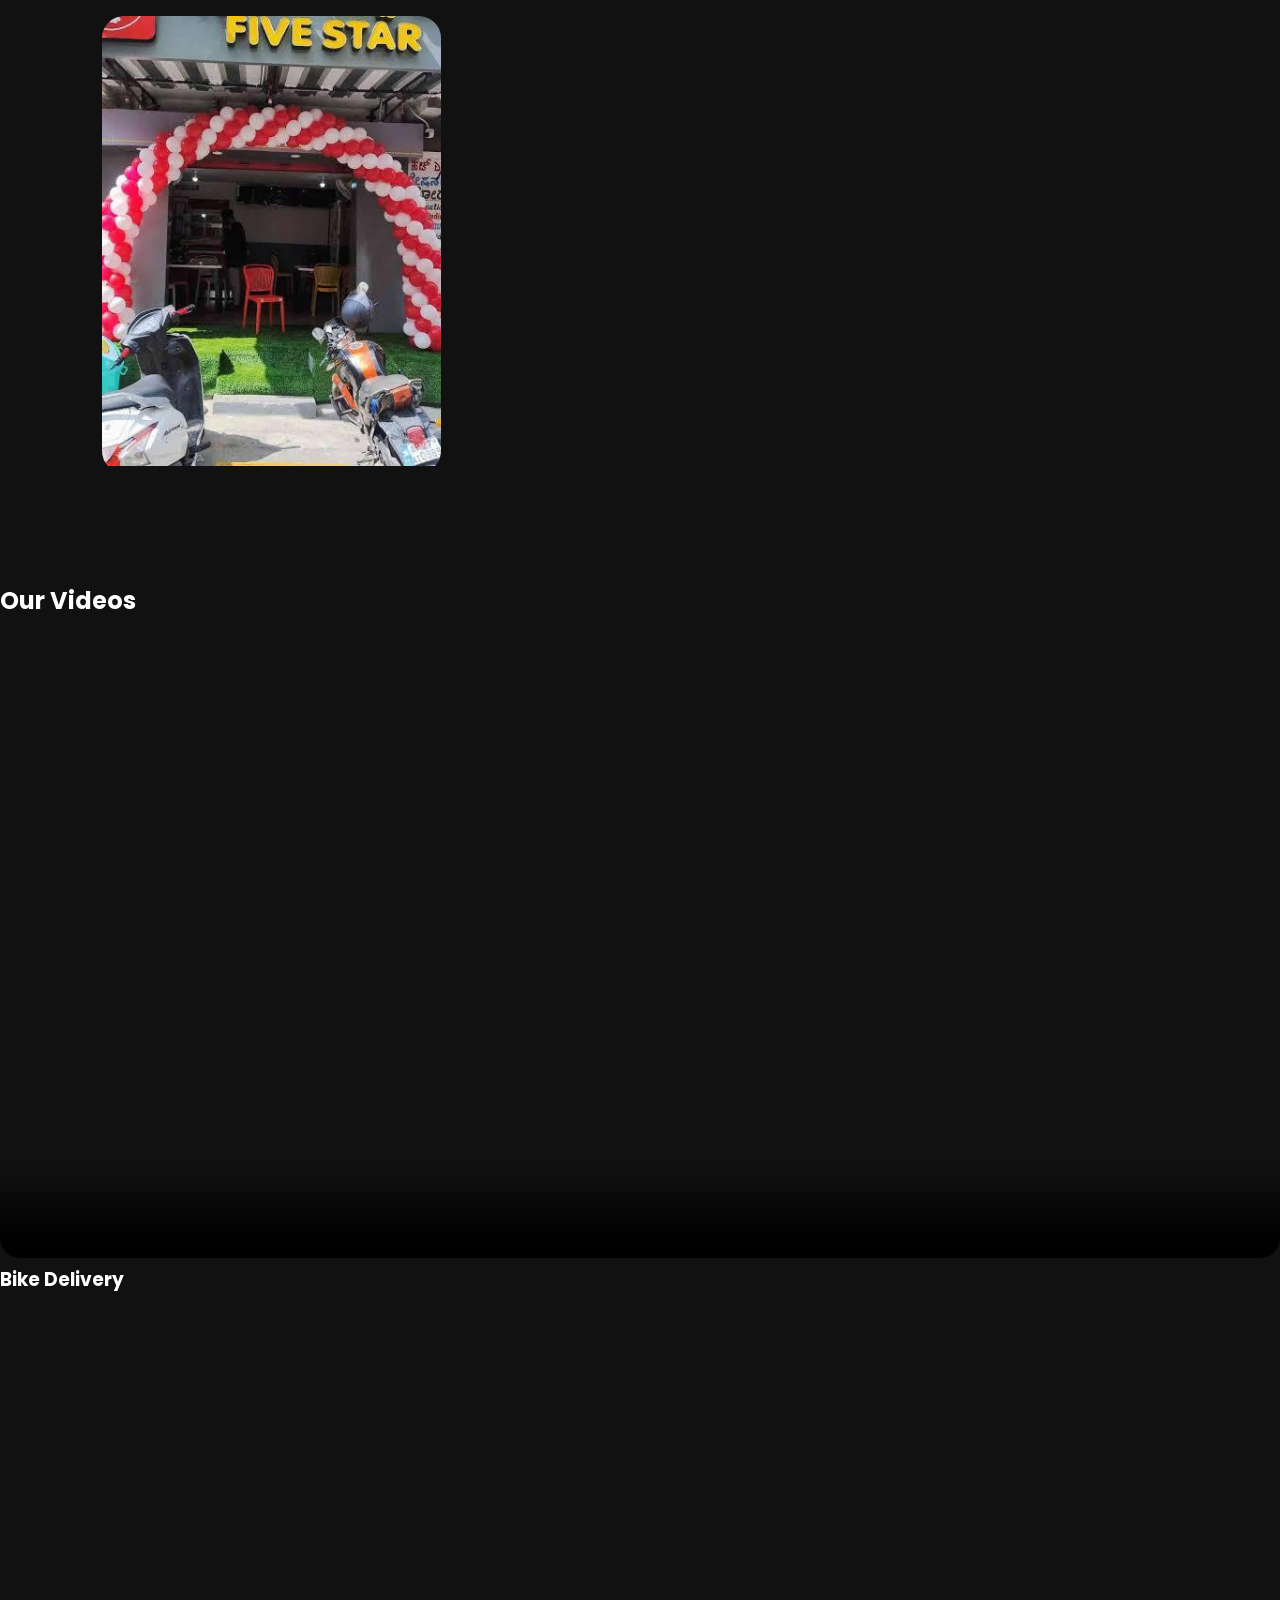
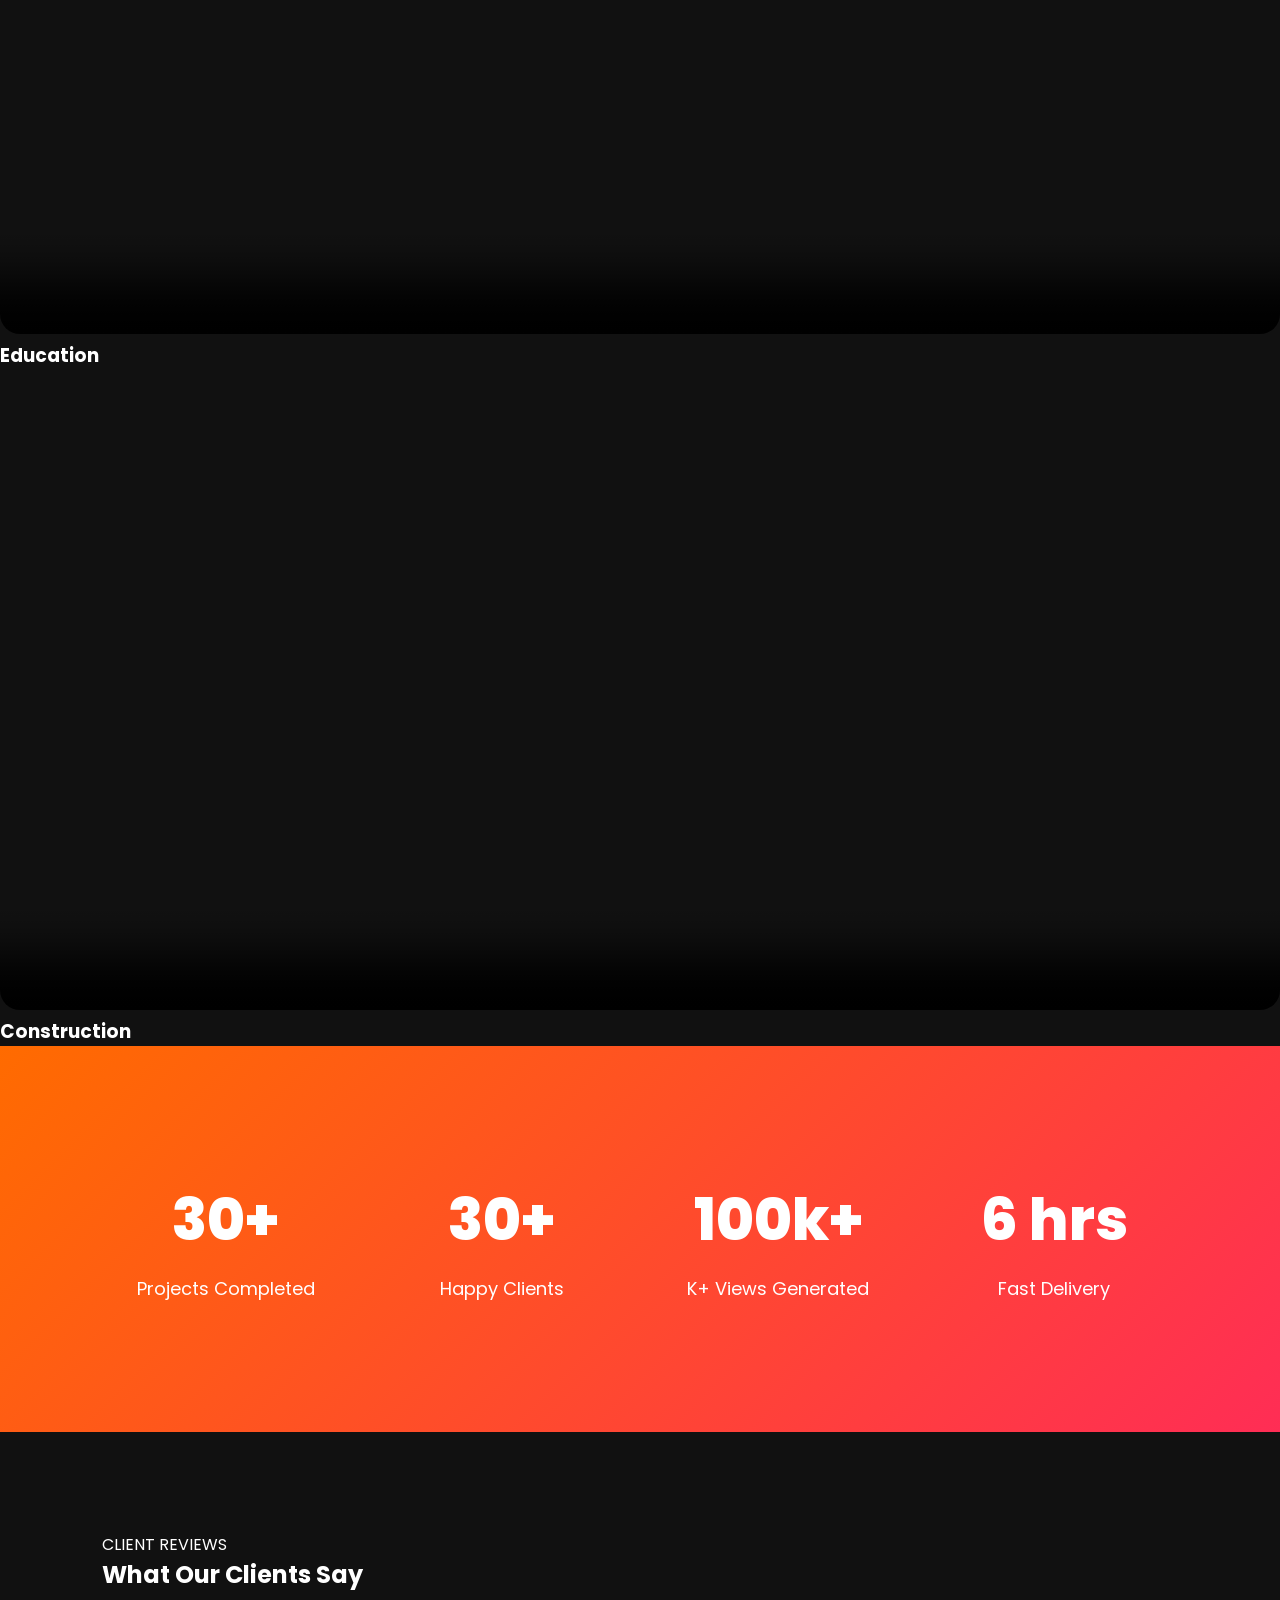
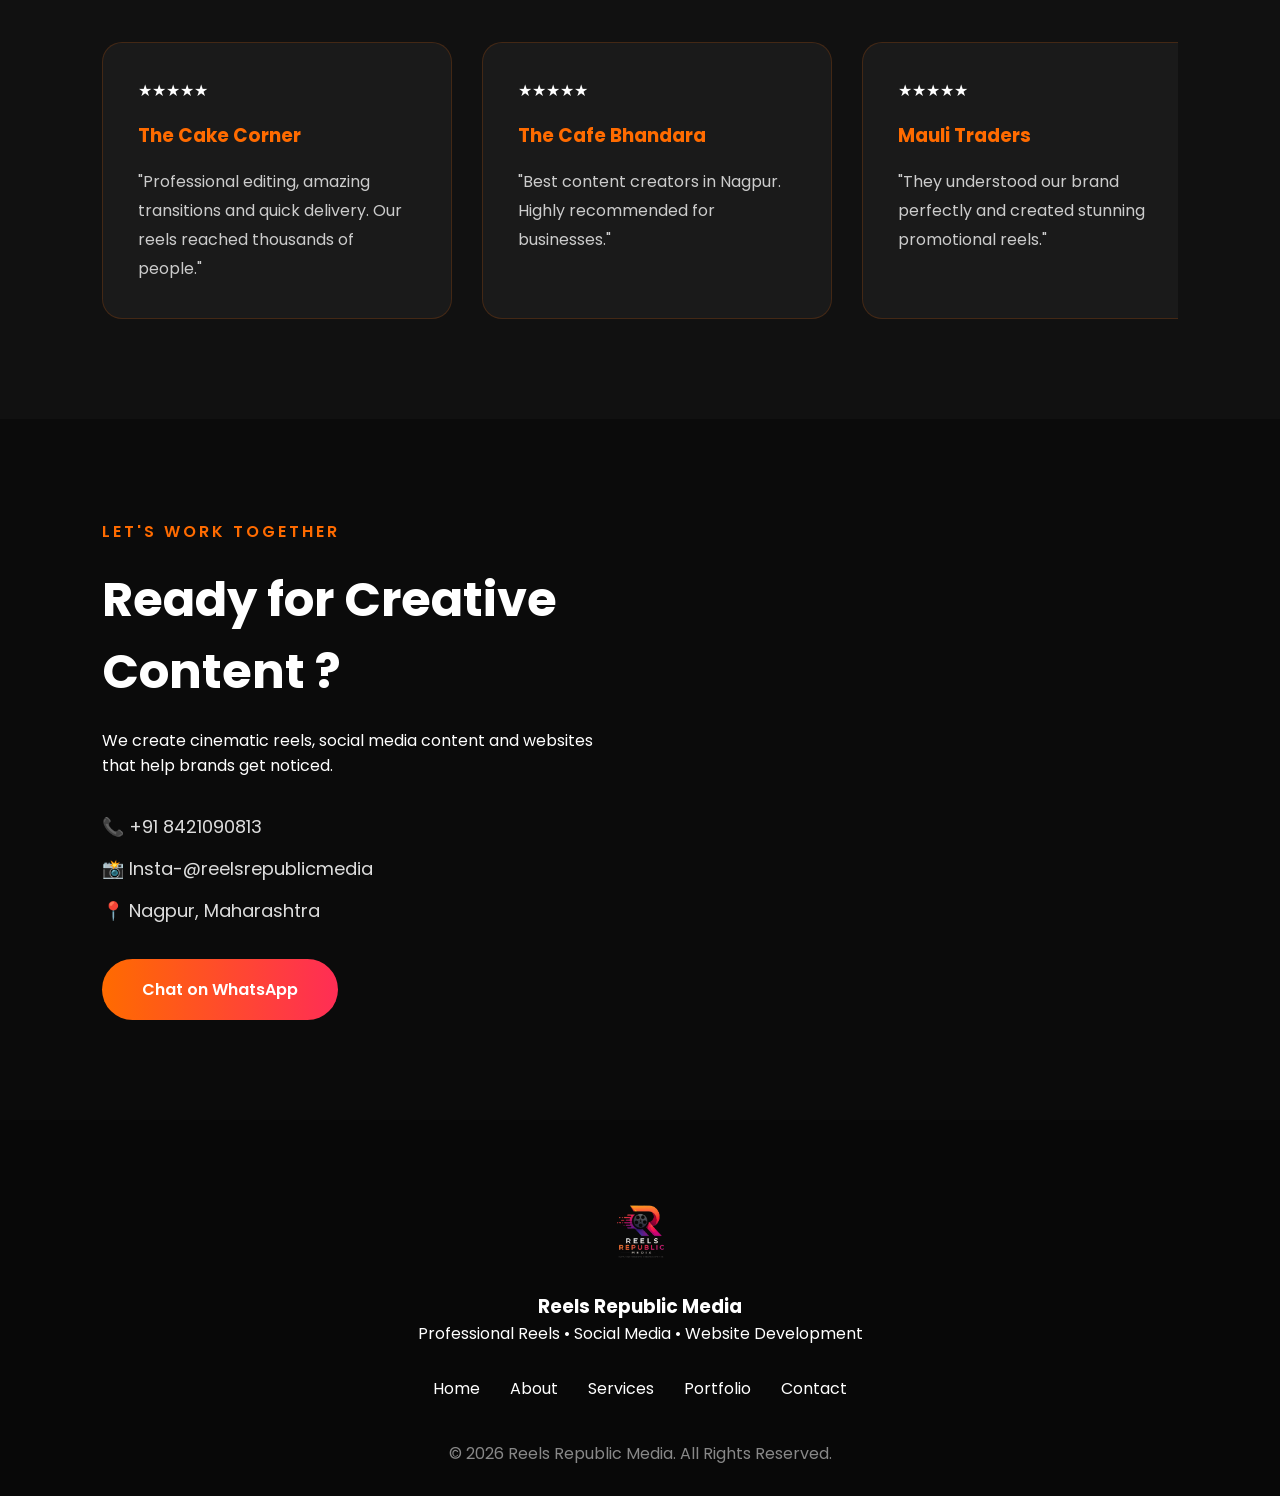
==== commit 3c15a9b4: "Update index.html" ====
--- a/index.html
+++ b/index.html
@@ -349,15 +349,6 @@
  
 <h1>Our Videos</h1>
  
-<div class="video-grid">
- 
-<div class="video-card">
-<video controls poster="images/thumb1.jpg">
-<source src="videos/cardelivery.mp4" type="video/mp4">
-</video>
-<h3>Car Delivery</h3>
-</div>
- 
 <div class="video-card">
 <video controls poster="images/thumb2.jpg">
 <source src="videos/bikedelivery.mp4" type="video/mp4">
@@ -365,19 +356,6 @@
 <h3>Bike Delivery</h3>
 </div>
 
-<div class="video-card">
-<video controls poster="images/thumb2.jpg">
-<source src="videos/vatprunima.mp4" type="video/mp4">
-</video>
-<h3>Vatpurnima</h3>
-</div>
-
-<div class="video-card">
-<video controls poster="images/thumb2.jpg">
-<source src="videos/political.mp4" type="video/mp4">
-</video>
-<h3>Political</h3>
-</div>
 
 <div class="video-card">
 <video controls poster="images/thumb2.jpg">
@@ -393,26 +371,6 @@
 <h3>Construction</h3>
 </div>
 
-<div class="video-card">
-<video controls poster="images/thumb2.jpg">
-<source src="videos/maternity.mp4" type="video/mp4">
-</video>
-<h3>Maternity</h3>
-</div>
-
-<div class="video-card">
-<video controls poster="images/thumb2.jpg">
-<source src="videos/annprashan.mp4" type="video/mp4">
-</video>
-<h3>Annprashan</h3>
-</div>
-
-<div class="video-card">
-<video controls poster="images/thumb2.jpg">
-<source src="videos/appa.mp4" type="video/mp4">
-</video>
-<h3>Car</h3>
-</div>
  
 </div>
  
--- a/style.css
+++ b/style.css
@@ -13,203 +13,73 @@
  
 }
  
-.hero{
- 
-height:100vh;
- 
-background:url("images/hero.jpg") center center/cover;
- 
-position:relative;
- 
-}
- 
-.hero::before{
- 
-content:"";
- 
-position:absolute;
- 
-inset:0;
- 
-background:rgba(0,0,0,.70);
- 
-}
- 
-nav{
- 
-position:absolute;
- 
-top:0;
- 
-left:0;
- 
-width:100%;
- 
-padding:20px 8%;
- 
-display:flex;
- 
-justify-content:space-between;
- 
-align-items:center;
- 
-z-index:100;
- 
-}
- 
-.logo{
- 
-height:65px;
- 
-}
- 
-nav ul{
- 
-display:flex;
- 
-list-style:none;
- 
-gap:40px;
- 
-}
- 
-nav a{
- 
-color:white;
- 
-text-decoration:none;
- 
-}
- 
-.btn-nav{
- 
-padding:12px 30px;
- 
-background:linear-gradient(90deg,#ff6b00,#ff2d55);
- 
-border-radius:40px;
- 
-}
- 
+.hero-tag{
+    color:#ff6b00;
+    letter-spacing:3px;
+    font-weight:600;
+    margin-bottom:20px;
+}
+ 
+.hero-content h1{
+    font-size:80px;
+    font-weight:800;
+    line-height:1.1;
+}
+ 
+.hero-content h1 span{
+    display:block;
+    background:linear-gradient(90deg,#ff6b00,#ff2d55);
+    -webkit-background-clip:text;
+    -webkit-text-fill-color:transparent;
+}
+ 
+.hero-desc{
+    margin:35px 0;
+    color:#ccc;
+    line-height:1.8;
+    font-size:22px;
+}
+ 
+.hero-buttons{
+    display:flex;
+    gap:20px;
+    flex-wrap:wrap;
+}
+ 
+@media(max-width:900px){
+ 
+.hero-content h1{
+    font-size:48px;
+}
+ 
+.hero-desc{
+    font-size:18px;
+}
+ 
+.hero-buttons{
+    flex-direction:column;
+}
+ 
+}
 .hero-content{
- 
-position:relative;
- 
-z-index:2;
- 
-height:100%;
- 
-display:flex;
- 
-flex-direction:column;
- 
-justify-content:center;
- 
-padding-left:8%;
- 
-max-width:700px;
- 
-}
- 
-.small{
- 
-color:#ff6b00;
- 
-letter-spacing:3px;
- 
-margin-bottom:20px;
- 
-}
- 
-.hero-content h1{
- 
-font-size:70px;
- 
-line-height:1.1;
- 
-}
- 
-.hero-content span{
- 
-color:#ff6b00;
- 
-}
- 
-.desc{
- 
-margin:30px 0;
- 
-font-size:20px;
- 
-color:#ddd;
- 
-line-height:1.7;
- 
-}
- 
-.buttons{
- 
-display:flex;
- 
-gap:20px;
- 
-}
- 
-.btn1{
- 
-padding:18px 40px;
- 
-background:linear-gradient(90deg,#ff6b00,#ff2d55);
- 
-border-radius:40px;
- 
-color:white;
- 
-text-decoration:none;
- 
-}
- 
-.btn2{
- 
-padding:18px 40px;
- 
-border:2px solid white;
- 
-border-radius:40px;
- 
-color:white;
- 
-text-decoration:none;
- 
-}
- 
-@media(max-width:900px){
- 
-nav ul{
- 
-display:none;
- 
-}
- 
-.hero-content{
- 
-padding:120px 30px;
- 
-}
- 
-.hero-content h1{
- 
-font-size:45px;
- 
-}
- 
-.buttons{
- 
-flex-direction:column;
- 
-}
- 
-}
+    animation:fadeUp 1.2s ease;
+}
+ 
+@keyframes fadeUp{
+ 
+from{
+opacity:0;
+transform:translateY(60px);
+}
+ 
+to{
+opacity:1;
+transform:translateY(0);
+}
+ 
+}
+⁠⁠⁠⁠⁠⁠⁠
+
 /* TRUSTED */
  
 .trusted{
@@ -1158,7 +1028,152 @@
  
 }
 
-
-
-
-
+.video-grid{
+display:grid;
+grid-template-columns:repeat(auto-fit,minmax(320px,1fr));
+gap:30px;
+padding:80px 8%;
+}
+ 
+.video-card video{
+width:100%;
+border-radius:20px;
+}
+/* MOBILE MENU */
+ 
+.menu-btn{
+ 
+display:none;
+ 
+width:35px;
+ 
+cursor:pointer;
+ 
+z-index:1001;
+ 
+}
+ 
+.menu-btn span{
+ 
+display:block;
+ 
+height:3px;
+ 
+margin:7px 0;
+ 
+background:#fff;
+ 
+border-radius:5px;
+ 
+transition:.4s;
+ 
+}
+ 
+/* Animation */
+ 
+.menu-btn.active span:nth-child(1){
+ 
+transform:rotate(45deg) translate(7px,7px);
+ 
+}
+ 
+.menu-btn.active span:nth-child(2){
+ 
+opacity:0;
+ 
+}
+ 
+.menu-btn.active span:nth-child(3){
+ 
+transform:rotate(-45deg) translate(7px,-7px);
+ 
+}
+ 
+@media(max-width:900px){
+ 
+.menu-btn{
+ 
+display:block;
+ 
+}
+ 
+.quote-btn{
+ 
+display:none;
+ 
+}
+ 
+.nav-links{
+ 
+position:fixed;
+ 
+top:0;
+ 
+right:-100%;
+ 
+width:280px;
+ 
+height:100vh;
+ 
+background:#111;
+ 
+display:flex;
+ 
+flex-direction:column;
+ 
+justify-content:center;
+ 
+align-items:center;
+ 
+gap:35px;
+ 
+transition:.45s;
+ 
+box-shadow:-10px 0 30px rgba(0,0,0,.5);
+ 
+}
+ 
+.nav-links.active{
+ 
+right:0;
+ 
+}
+ 
+.nav-links li{
+ 
+list-style:none;
+ 
+}
+ 
+.nav-links a{
+ 
+font-size:22px;
+ 
+}
+ 
+}
+.reveal{
+ 
+opacity:0;
+ 
+transform:translateY(80px);
+ 
+transition:all .9s ease;
+ 
+}
+ 
+.reveal.active{
+ 
+opacity:1;
+ 
+transform:translateY(0);
+ 
+}
+
+
+
+
+
+
+
+
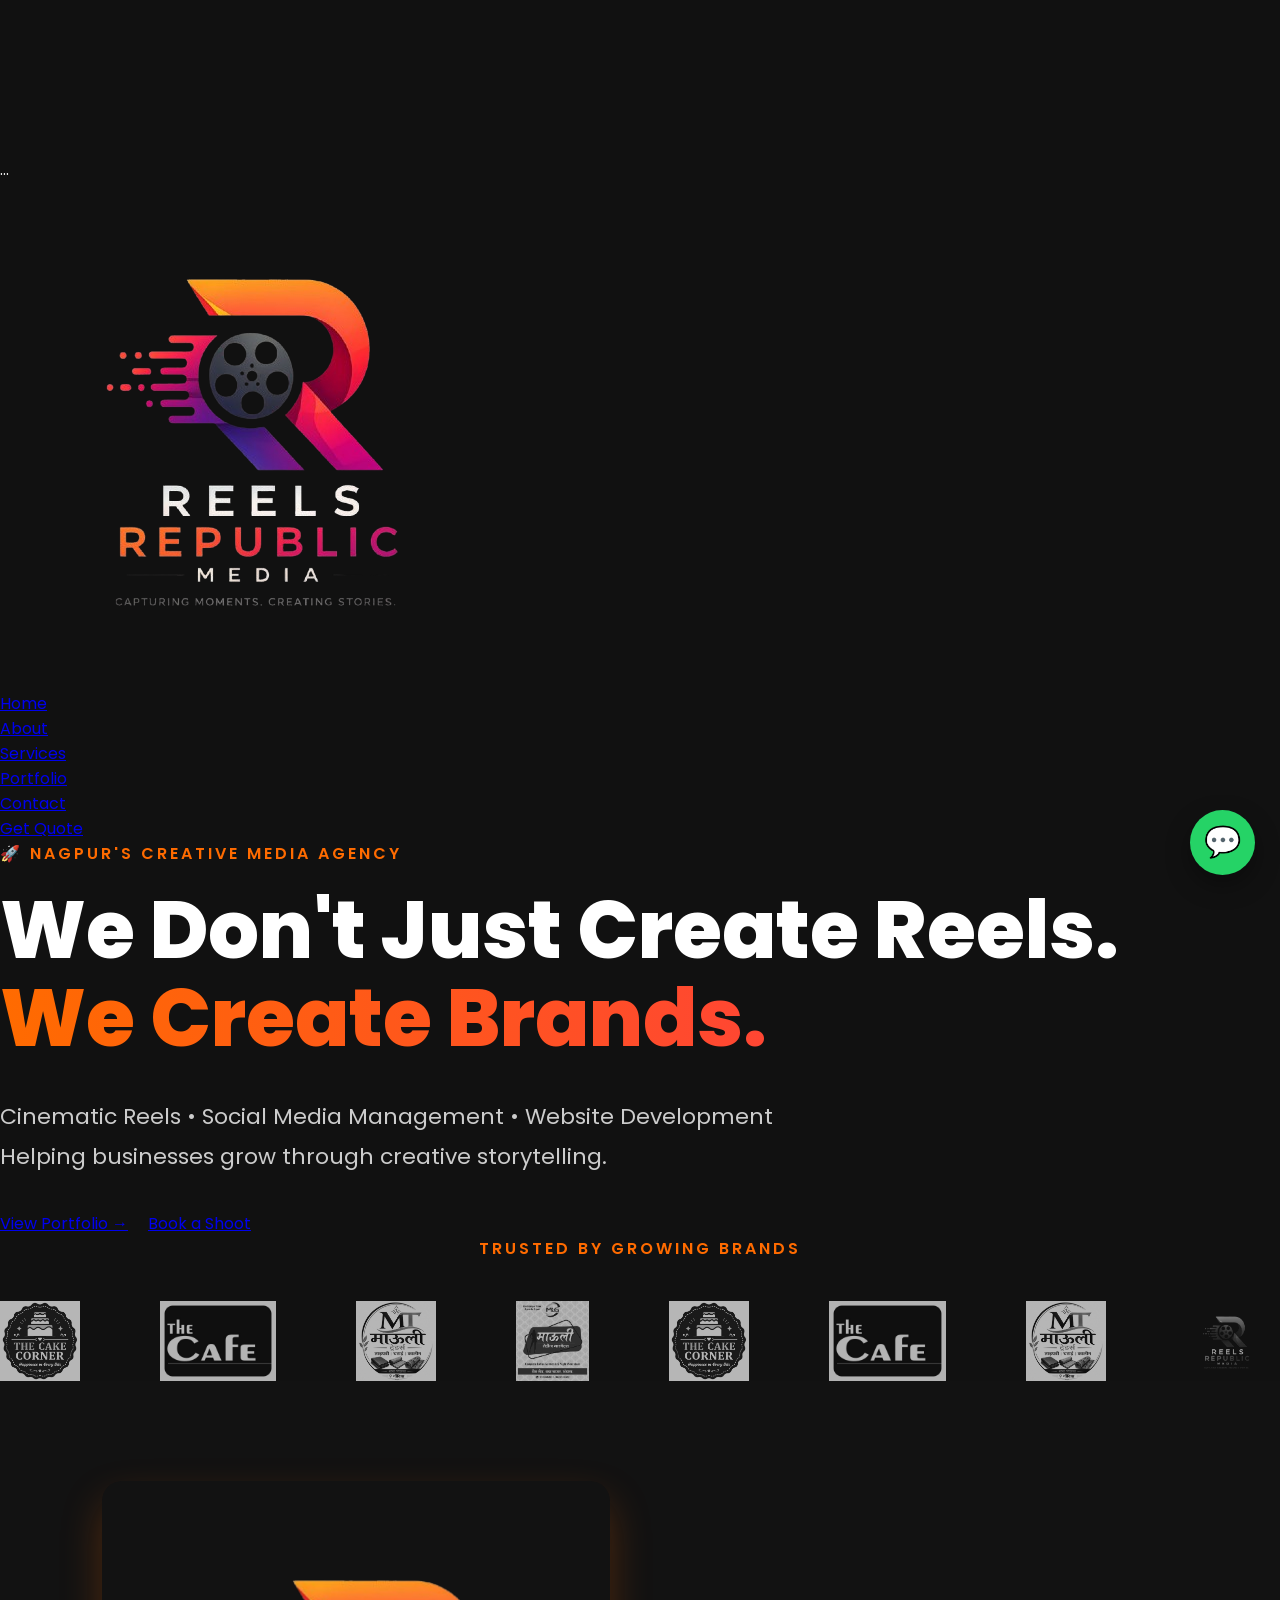
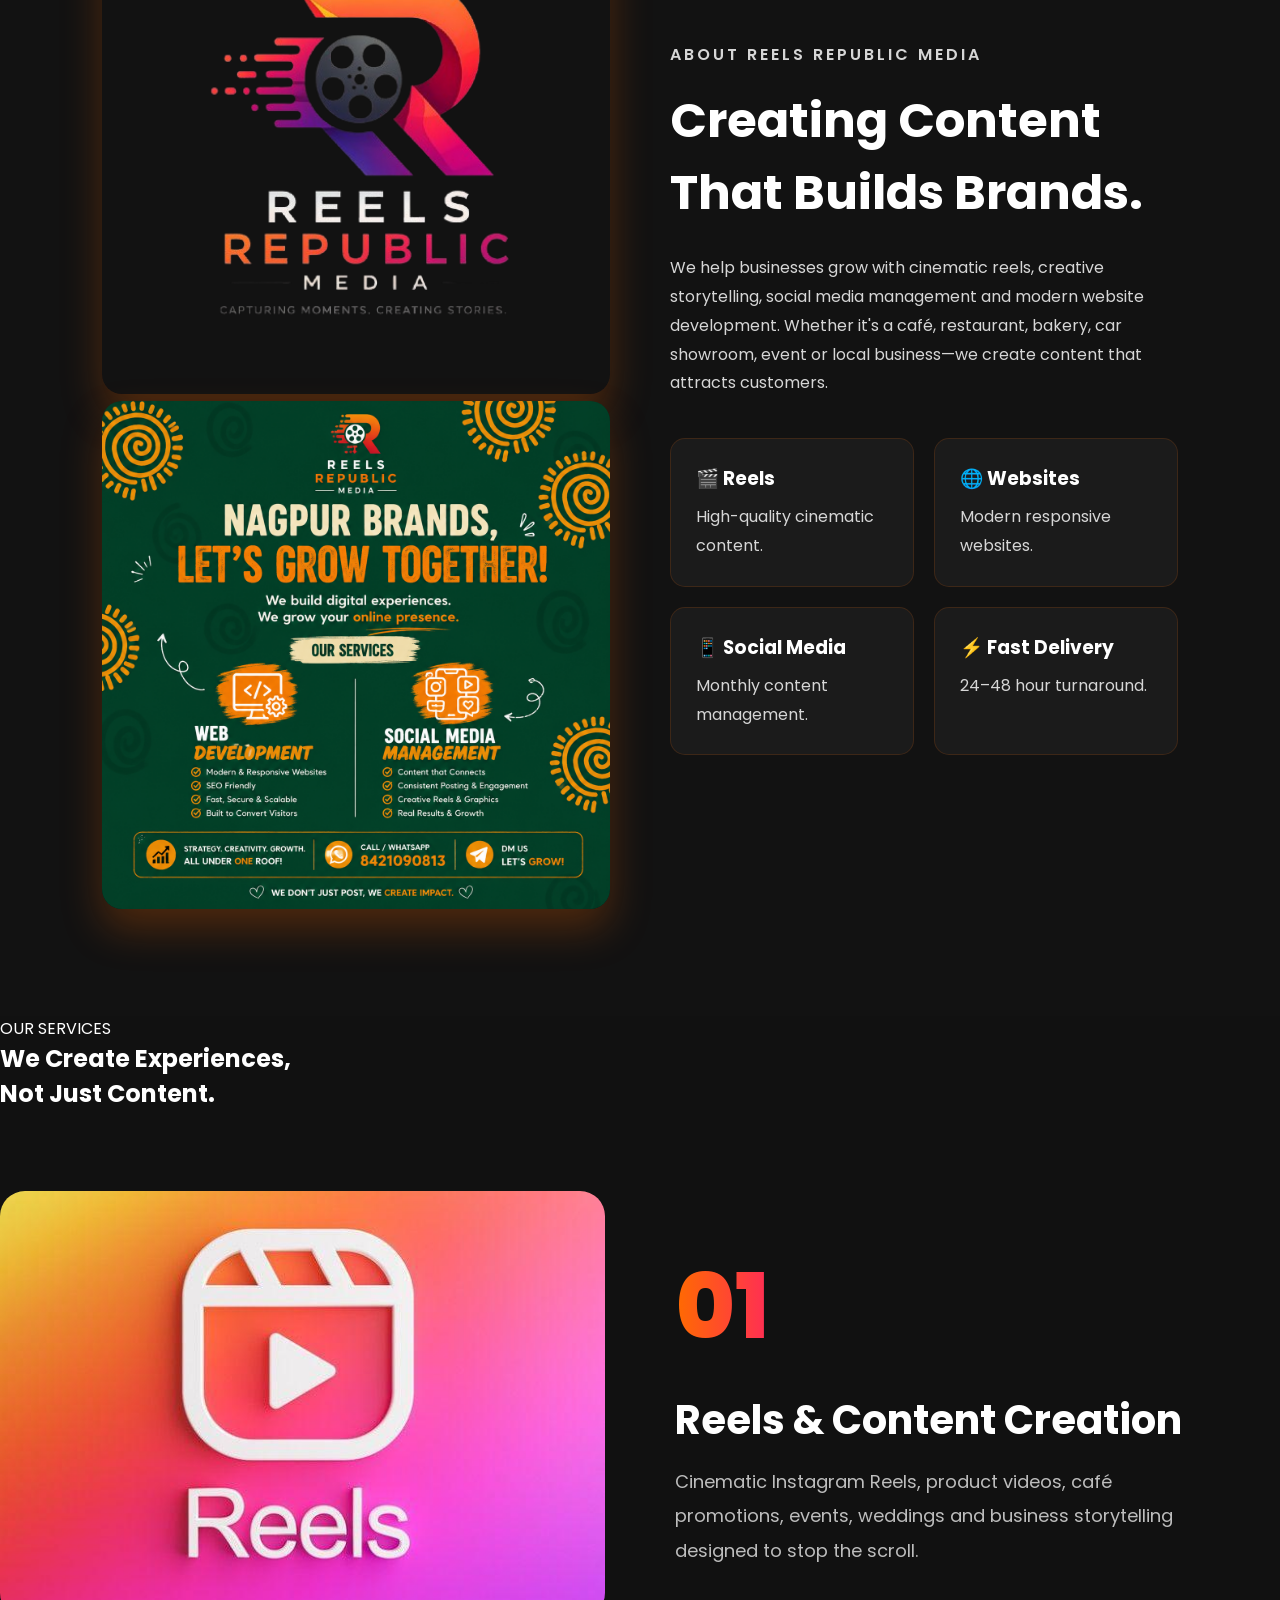
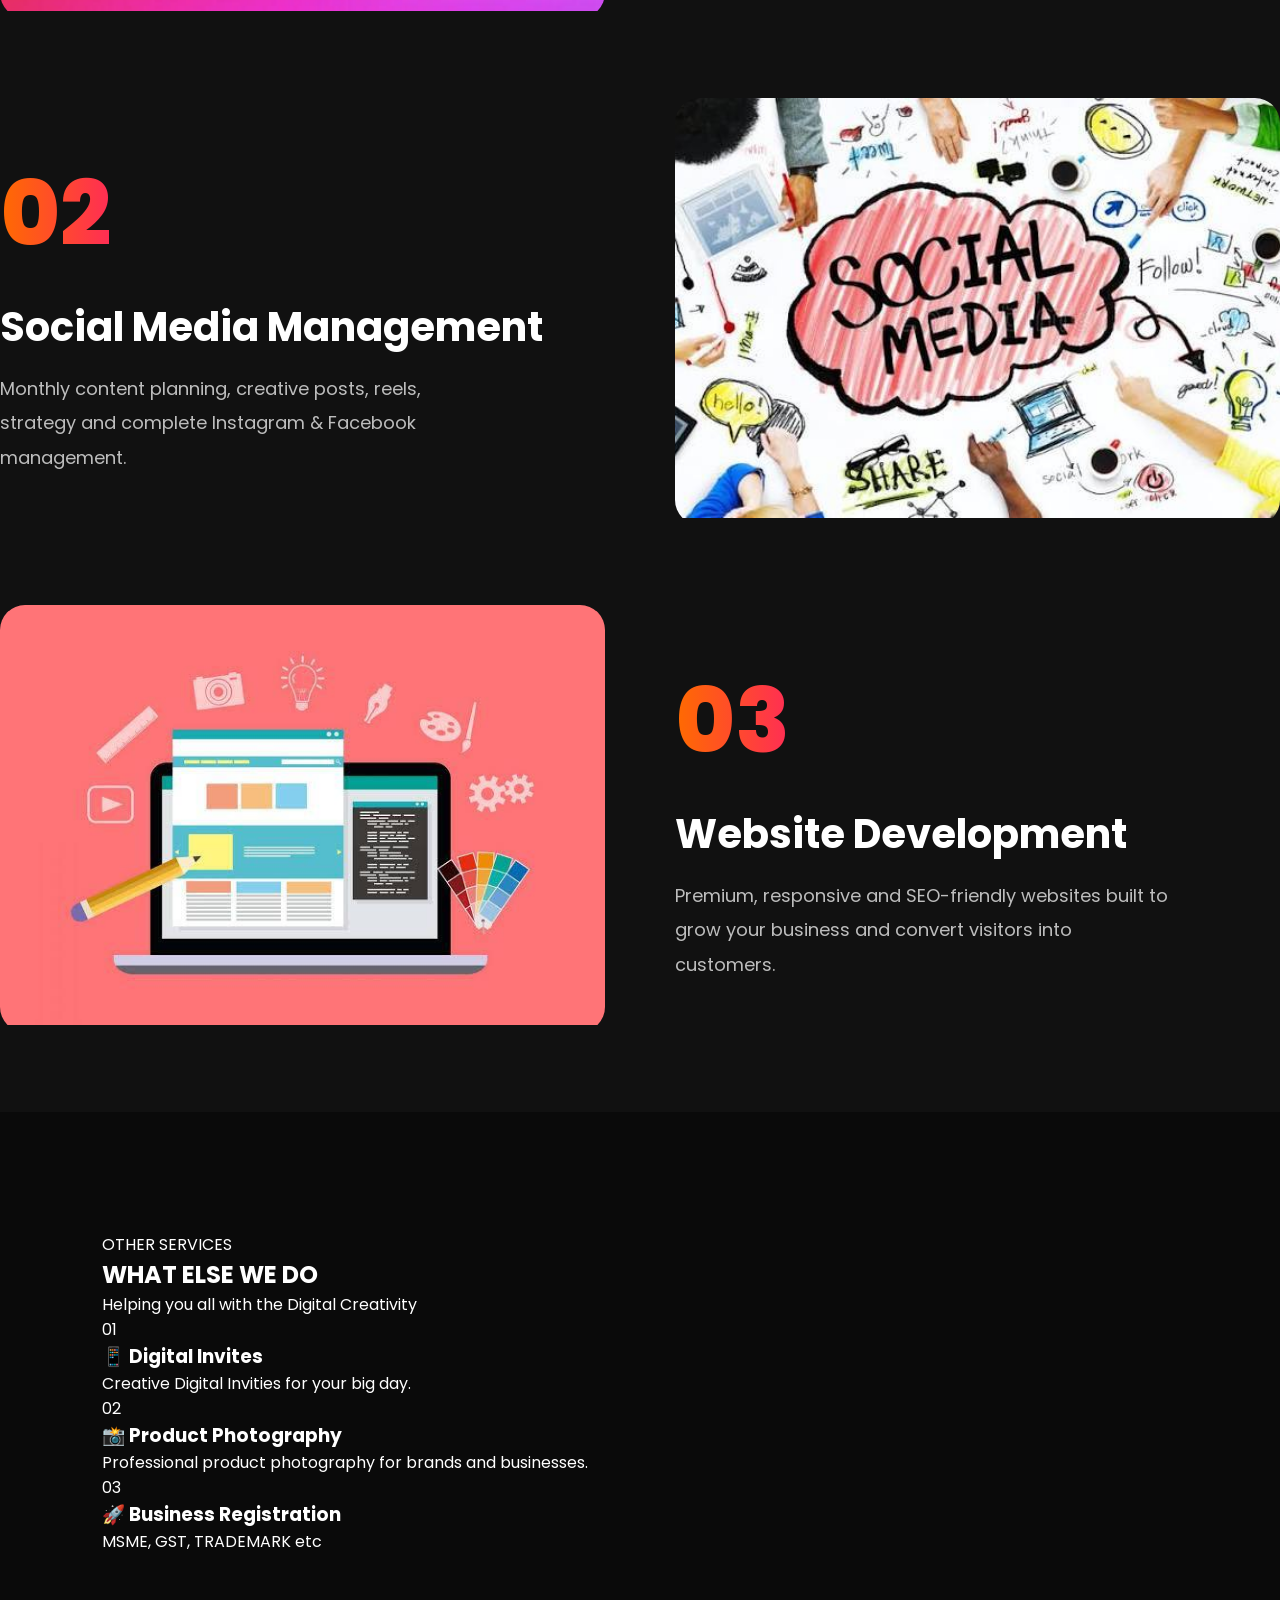
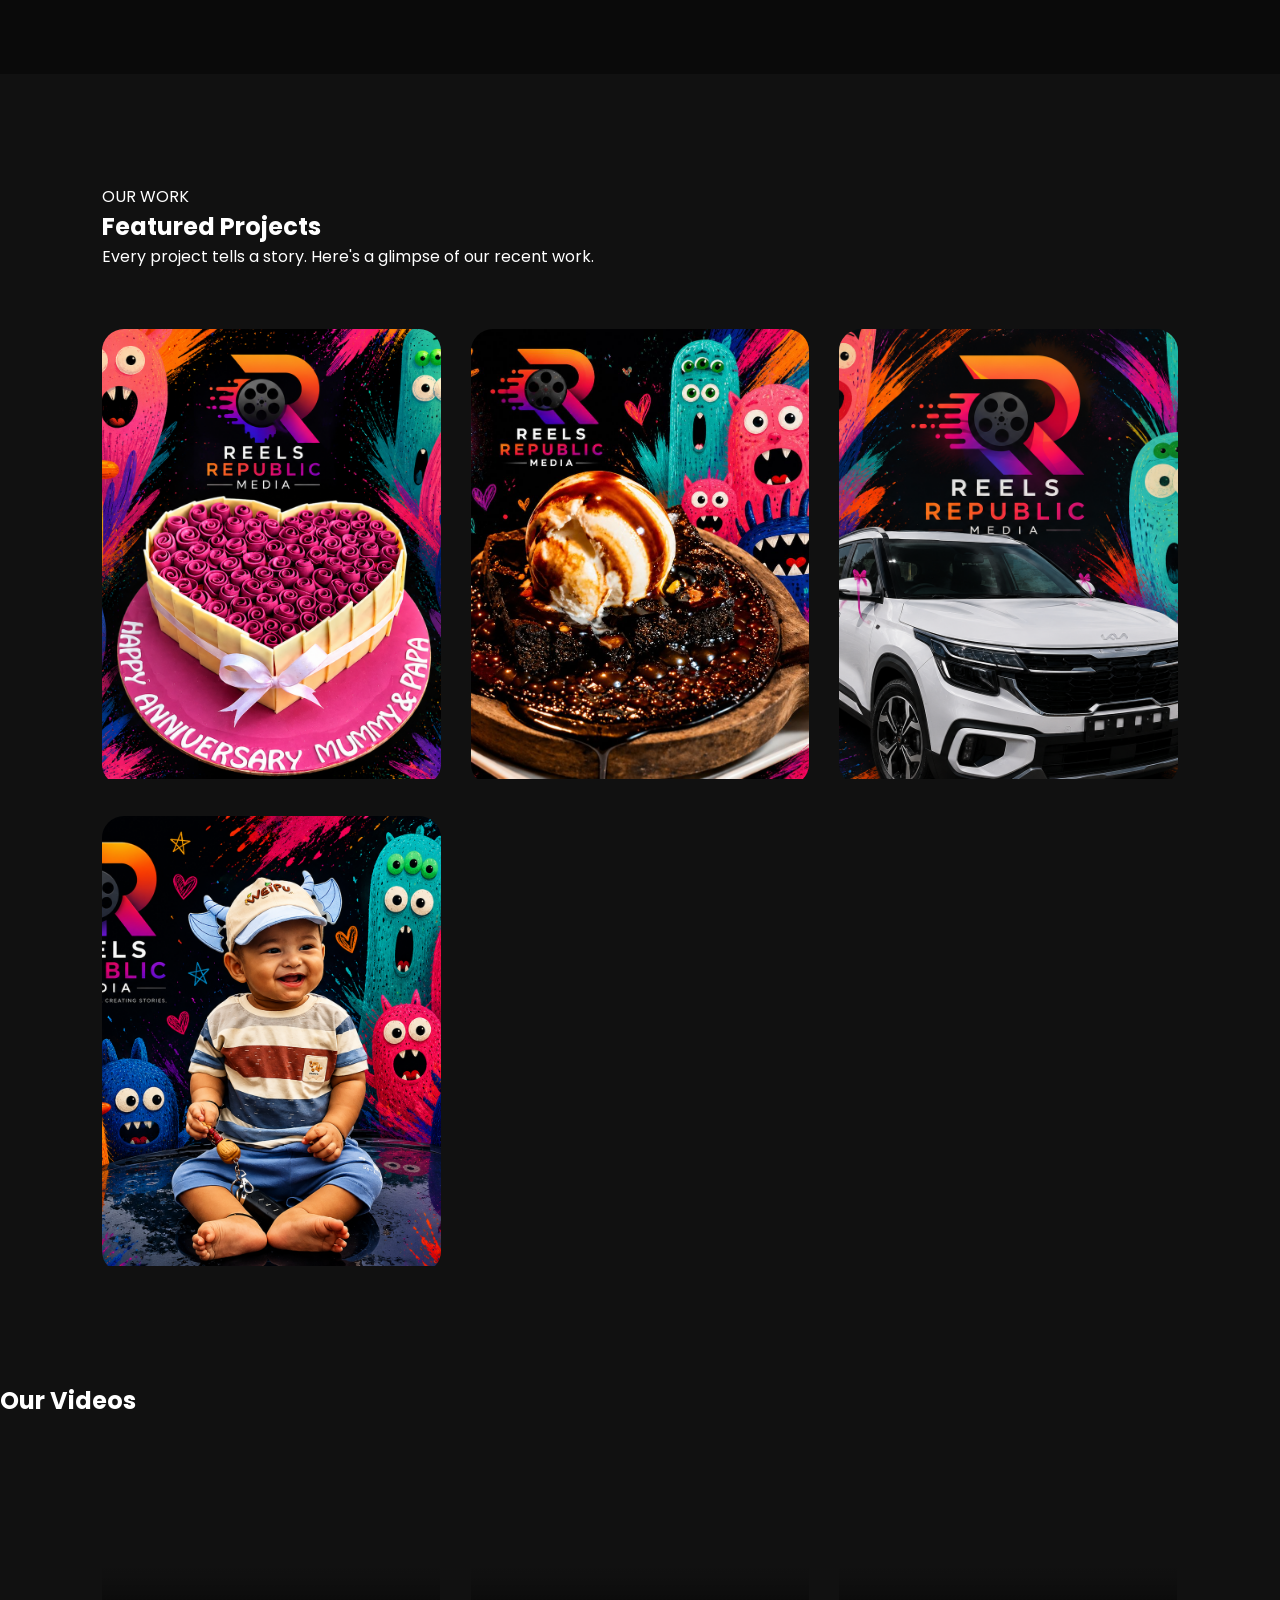
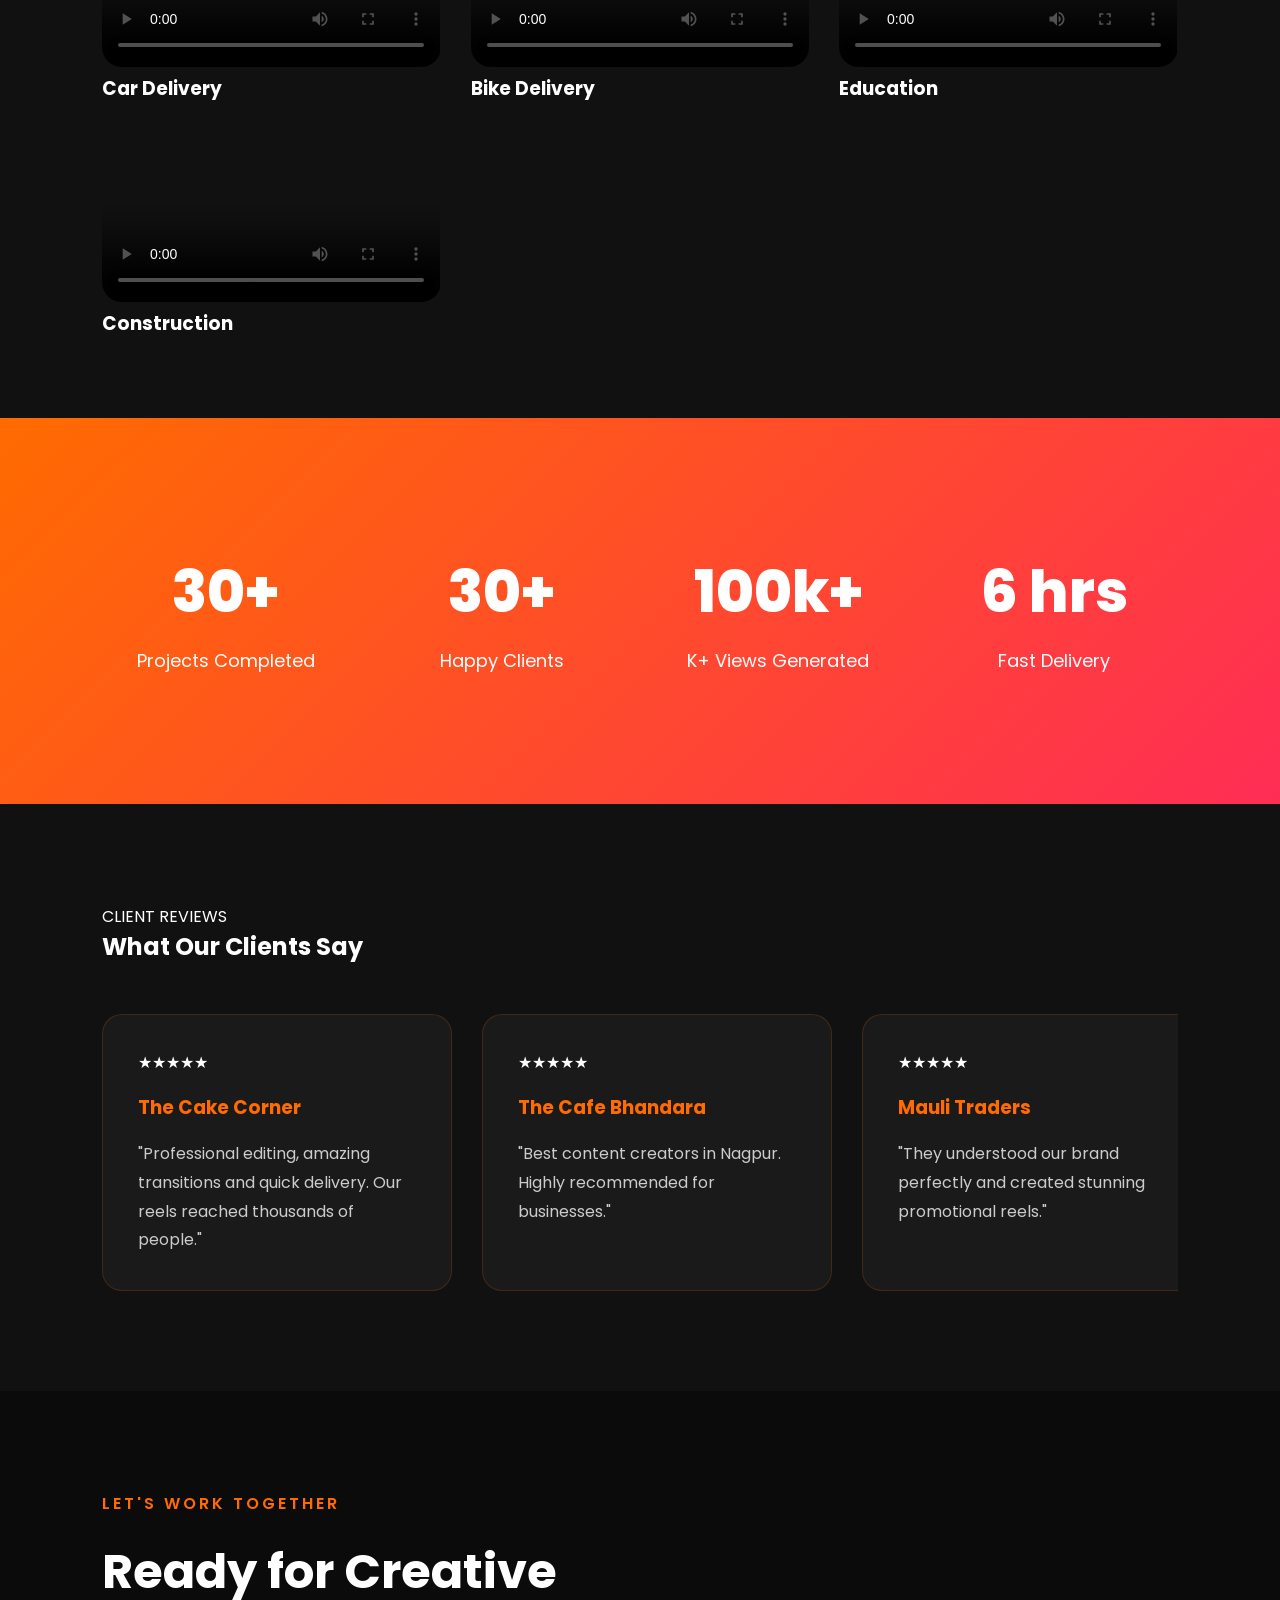
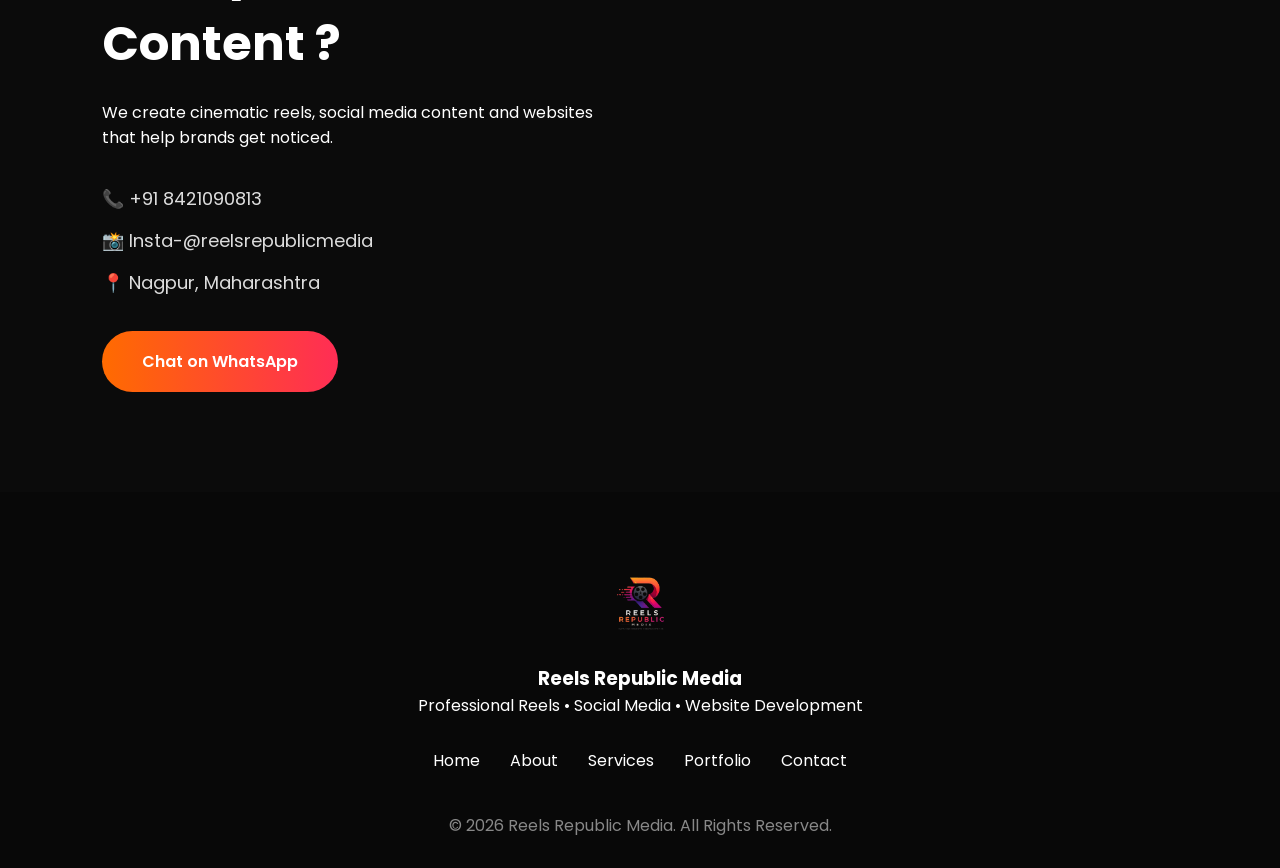
==== commit d6a3dad0: "Update index.html" ====
--- a/index.html
+++ b/index.html
@@ -7,17 +7,33 @@
 <title>Reels Republic Media</title>
  
 <link rel="preconnect" href="https://fonts.googleapis.com">
-<link href="https://fonts.googleapis.com/css2?family=Poppins:wght@300;400;600;700;800&display=swap" rel="stylesheet">
+<link rel="preconnect" href="https://fonts.gstatic.com" crossorigin>
+ 
+<link href="https://fonts.googleapis.com/css2?family=Poppins:wght@300;400;500;600;700;800&display=swap" rel="stylesheet">
  
 <link rel="stylesheet" href="style.css">
  
 </head>
  
 <body>
+    
  
 <header class="hero">
- 
+    <!-- Video Hero -->
+
+<section class="hero">
+    <video autoplay muted loop playsinline>
+        <source src="videos/hero.mp4" type="video/mp4">
+    </video>
+ 
+    <div class="overlay"></div>
+ 
+    <div class="hero-content">
+        ...
+    </div>
+</section>
 <nav class="navbar">
+    
  
     <img src="images/logo.png" class="logo">
  
@@ -45,6 +61,7 @@
  
 </nav>
 
+
  
 <div class="hero-content">
  
@@ -73,9 +90,10 @@
  
     </div>
  
-</div>>
+</div>
  
 </header>
+
 <!-- TRUSTED BRANDS -->
  
 <section class="trusted">
@@ -110,7 +128,9 @@
 <section class="about">
  
 <div class="about-left">
- 
+
+<img src="images/logo.png">
+
 <img src="images/about.jpg">
  
 </div>
@@ -173,7 +193,7 @@
 </section>
 
 <!-- SERVICES -->
- <section class="services" id="services">
+ <section class="otherservices" id="otherservices">
  
     <div class="heading">
         <p>OUR SERVICES</p>
@@ -232,13 +252,13 @@
     </div>
  
 </section>
- 
-<!--<section class="services" id="services">
+
+<section class="services" id="services">
  
     <div class="heading">
-        <p>WHAT WE DO</p>
-        <h2>Our Creative Solutions</h2>
-        <span>Helping brands grow through creativity and digital innovation.</span>
+        <p>OTHER SERVICES</p>
+        <h2>WHAT ELSE WE DO</h2>
+        <span>Helping you all with the Digital Creativity</span>
     </div>
  
     <div class="service-list">
@@ -246,29 +266,13 @@
         <div class="service-item">
             <span class="number">01</span>
             <div class="service-content">
-                <h3>🎬 Reels & Content Creation</h3>
-                <p>Cinematic Instagram reels, business promotions, weddings, events and product videos.</p>
+                <h3>📱 Digital Invites </h3>
+                <p>Creative Digital Invities for your big day.</p>
             </div>
         </div>
  
         <div class="service-item">
             <span class="number">02</span>
-            <div class="service-content">
-                <h3>📱 Social Media Management</h3>
-                <p>Creative posts, reels, strategy and complete Instagram & Facebook management.</p>
-            </div>
-        </div>
- 
-        <div class="service-item">
-            <span class="number">03</span>
-            <div class="service-content">
-                <h3>🌐 Website Development</h3>
-                <p>Modern responsive websites that convert visitors into customers.</p>
-            </div>
-        </div>
- 
-        <div class="service-item">
-            <span class="number">04</span>
             <div class="service-content">
                 <h3>📸 Product Photography</h3>
                 <p>Professional product photography for brands and businesses.</p>
@@ -276,16 +280,16 @@
         </div>
  
         <div class="service-item">
-            <span class="number">05</span>
+            <span class="number">03</span>
             <div class="service-content">
-                <h3>🚀 Digital Branding</h3>
-                <p>Creative branding, marketing campaigns and business identity.</p>
+                <h3>🚀 Business Registration</h3>
+                <p>MSME, GST, TRADEMARK etc</p>
             </div>
         </div>
  
     </div>
  
-</section>-->
+</section>
 
 <!-- PORTFOLIO -->
  
@@ -318,7 +322,7 @@
             <img src="images/cafe.jpg" alt="">
             <div class="portfolio-overlay">
                 <span>Cafe Promotion</span>
-                <h3>Cafe Bhandara</h3>
+                <h3>The Cafe Bhandara</h3>
                 <a href="#">View Project →</a>
             </div>
         </div>
@@ -333,10 +337,10 @@
         </div>
  
         <div class="portfolio-card">
-            <img src="images/shop.jpg" alt="">
+            <img src="images/baby.jpg" alt="">
             <div class="portfolio-overlay">
-                <span>Business Launch</span>
-                <h3>Shop Opening</h3>
+                <span>Baby Shoot</span>
+                <h3>Baby Shoot</h3>
                 <a href="#">View Project →</a>
             </div>
         </div>
@@ -349,13 +353,35 @@
  
 <h1>Our Videos</h1>
  
+<div class="video-grid">
+ 
 <div class="video-card">
+<video controls poster="images/thumb1.jpg">
+<source src="videos/cardelivery.mp4" type="video/mp4">
+</video>
+<h3>Car Delivery</h3>
+</div>
+ 
+<div class="video-card">
 <video controls poster="images/thumb2.jpg">
 <source src="videos/bikedelivery.mp4" type="video/mp4">
 </video>
 <h3>Bike Delivery</h3>
 </div>
 
+<!--<div class="video-card">
+<video controls poster="images/thumb2.jpg">
+<source src="videos/vatprunima.mp4" type="video/mp4">
+</video>
+<h3>Vatpurnima</h3>
+</div>-->
+
+<!--<div class="video-card">
+<video controls poster="images/thumb2.jpg">
+<source src="videos/political.mp4" type="video/mp4">
+</video>
+<h3>Political</h3>
+</div>-->
 
 <div class="video-card">
 <video controls poster="images/thumb2.jpg">
@@ -371,6 +397,26 @@
 <h3>Construction</h3>
 </div>
 
+<!--<div class="video-card">
+<video controls poster="images/thumb2.jpg">
+<source src="videos/maternity.mp4" type="video/mp4">
+</video>
+<h3>Maternity</h3>
+</div>
+
+<div class="video-card">
+<video controls poster="images/thumb2.jpg">
+<source src="videos/annprashan.mp4" type="video/mp4">
+</video>
+<h3>Annprashan</h3>
+</div>
+
+<div class="video-card">
+<video controls poster="images/thumb2.jpg">
+<source src="videos/appa.mp4" type="video/mp4">
+</video>
+<h3>Car</h3>
+</div>-->
  
 </div>
  
@@ -401,8 +447,6 @@
     </div>
  
 </section>
- 
- 
 <!-- TESTIMONIALS -->
  
 <section class="testimonials">
@@ -484,7 +528,6 @@
 </div>
  
 </section> 
-
 <!-- CONTACT -->
  
 <section class="contact" id="contact">
@@ -526,7 +569,6 @@
  
 </section>
  
- 
 <footer>
  
 <div class="footer-logo">
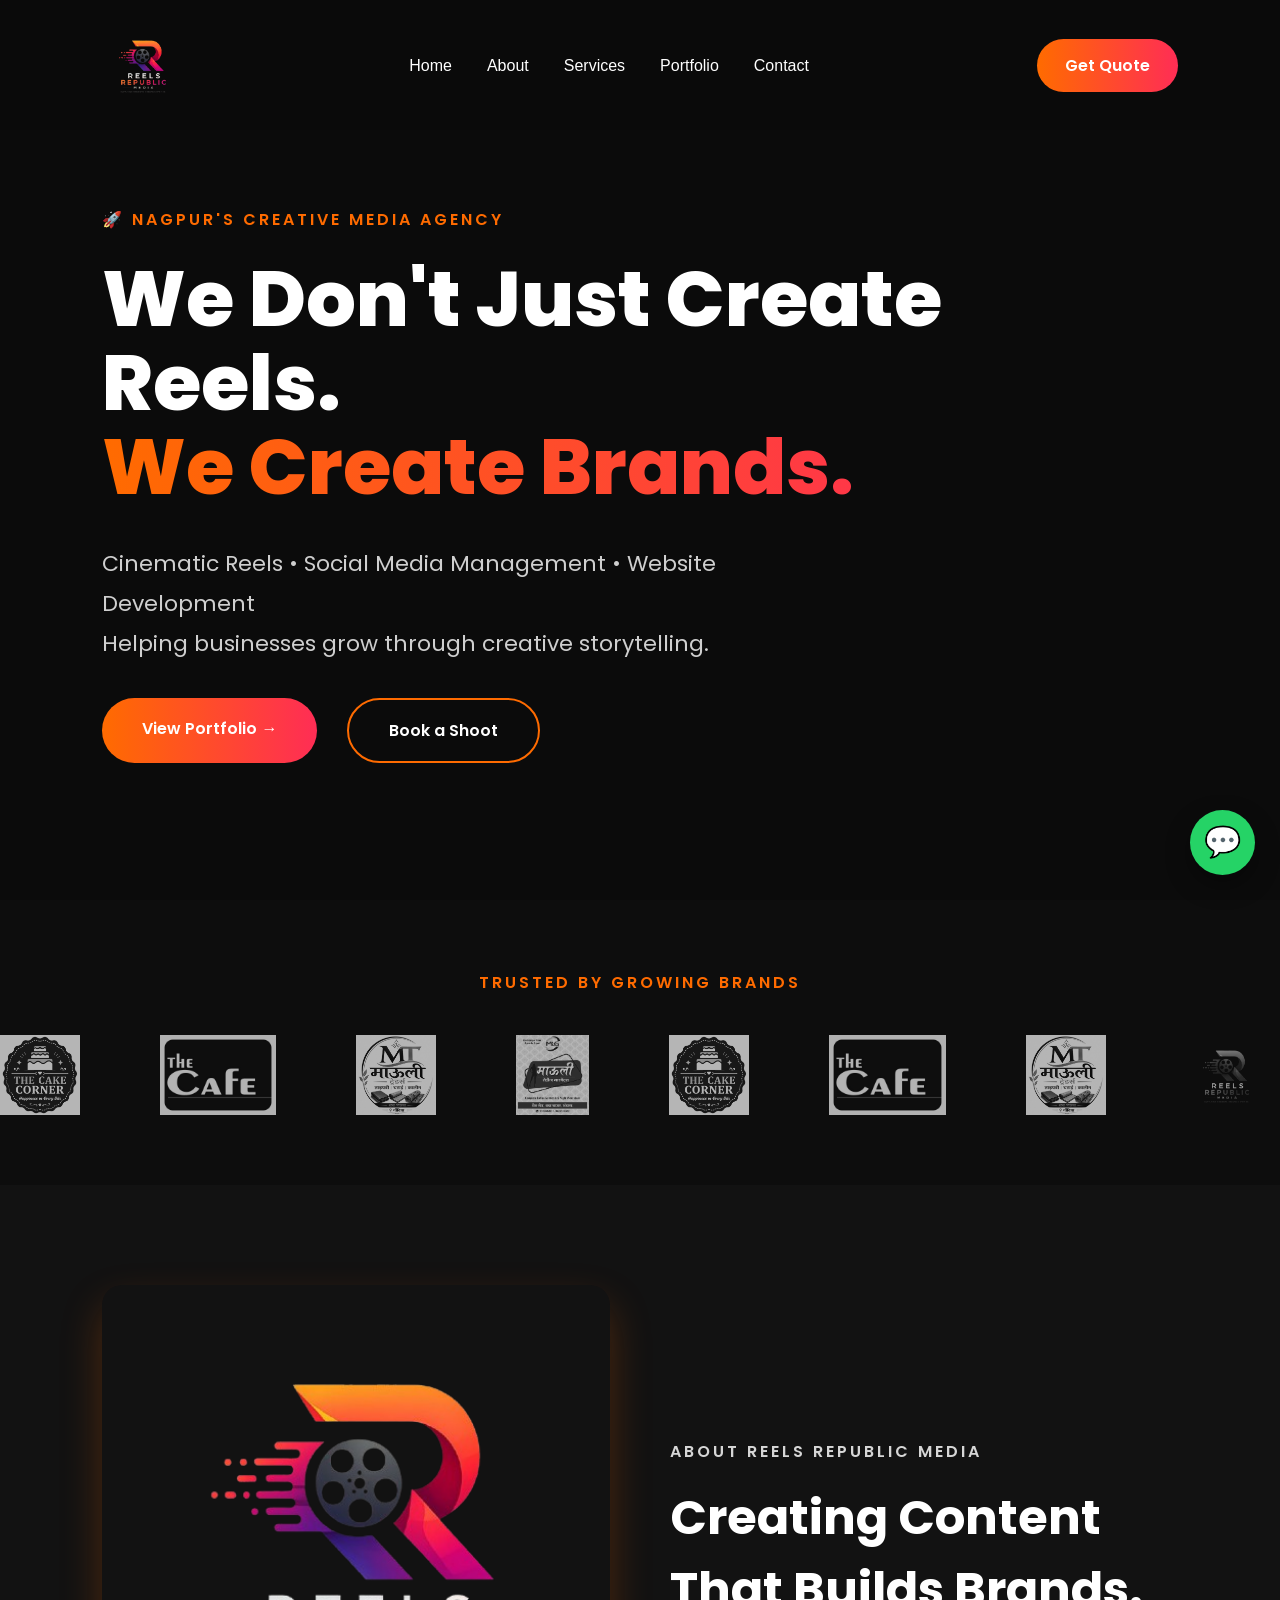
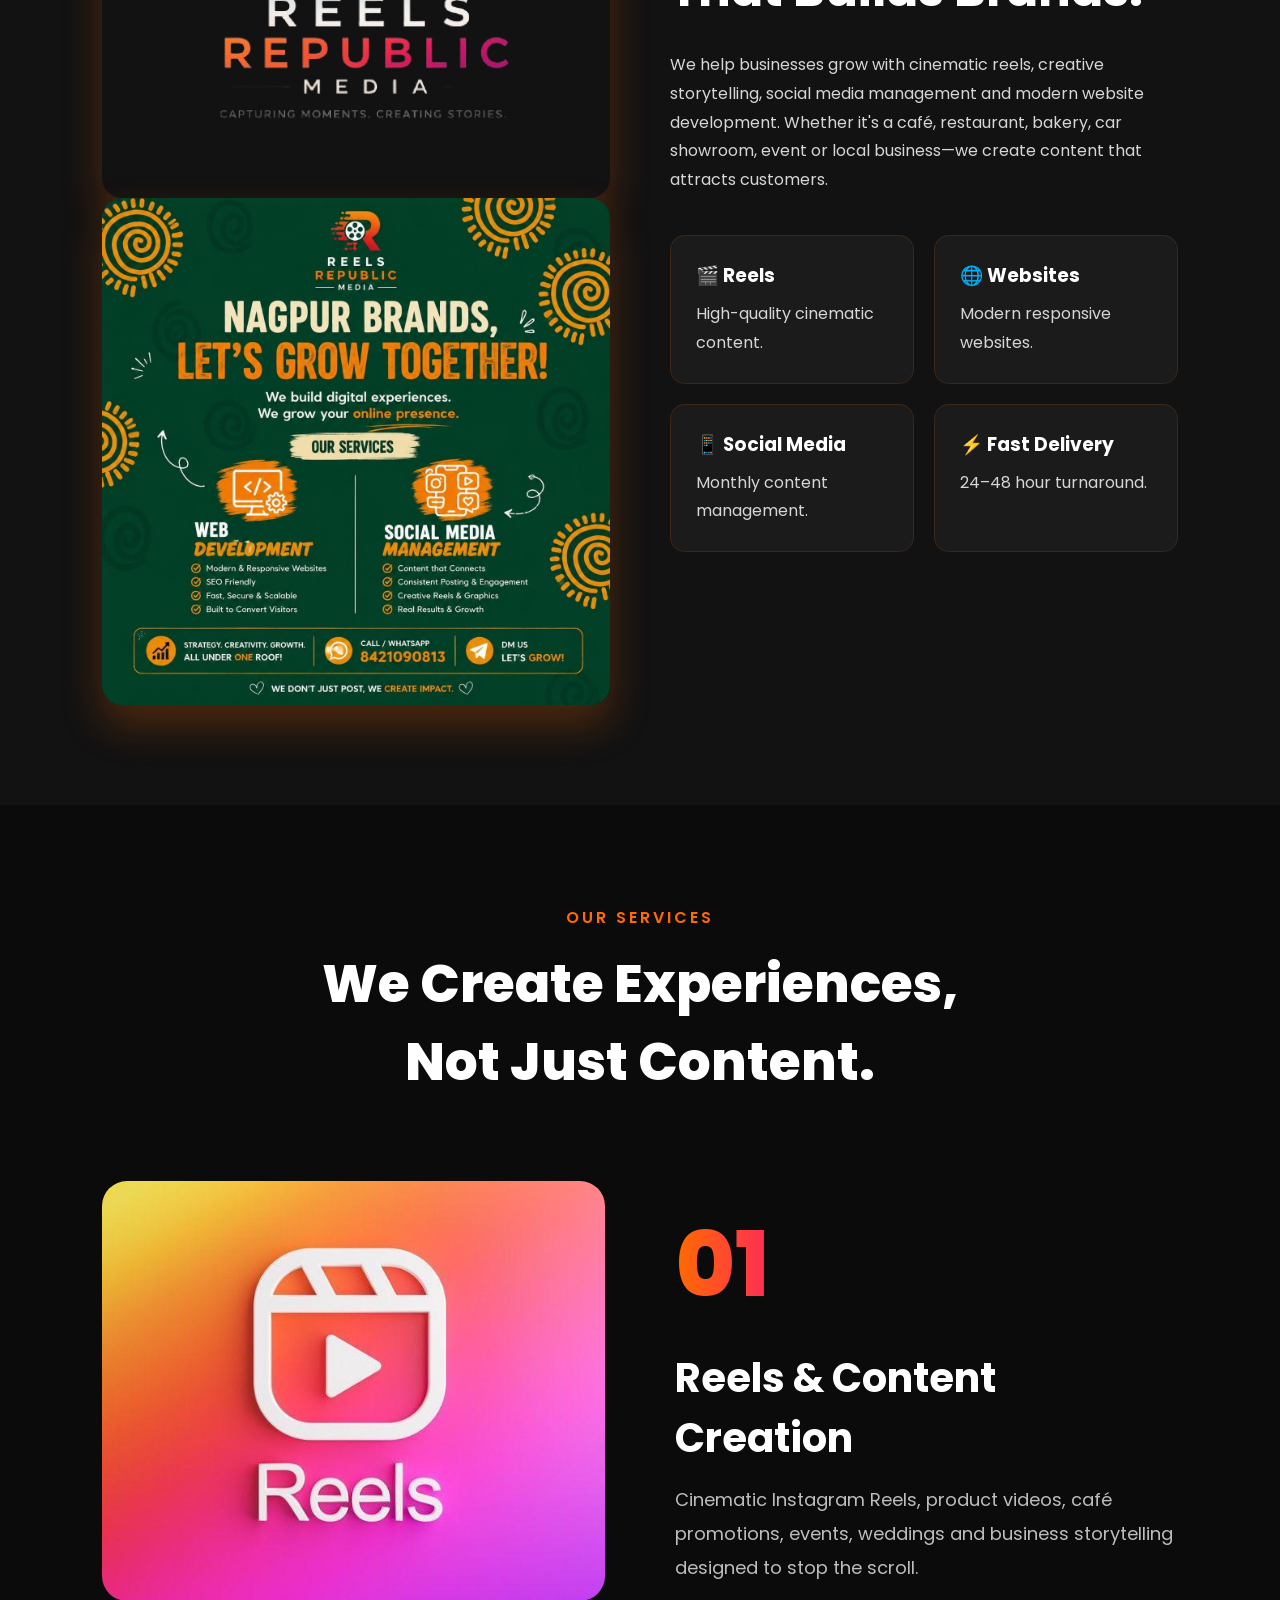
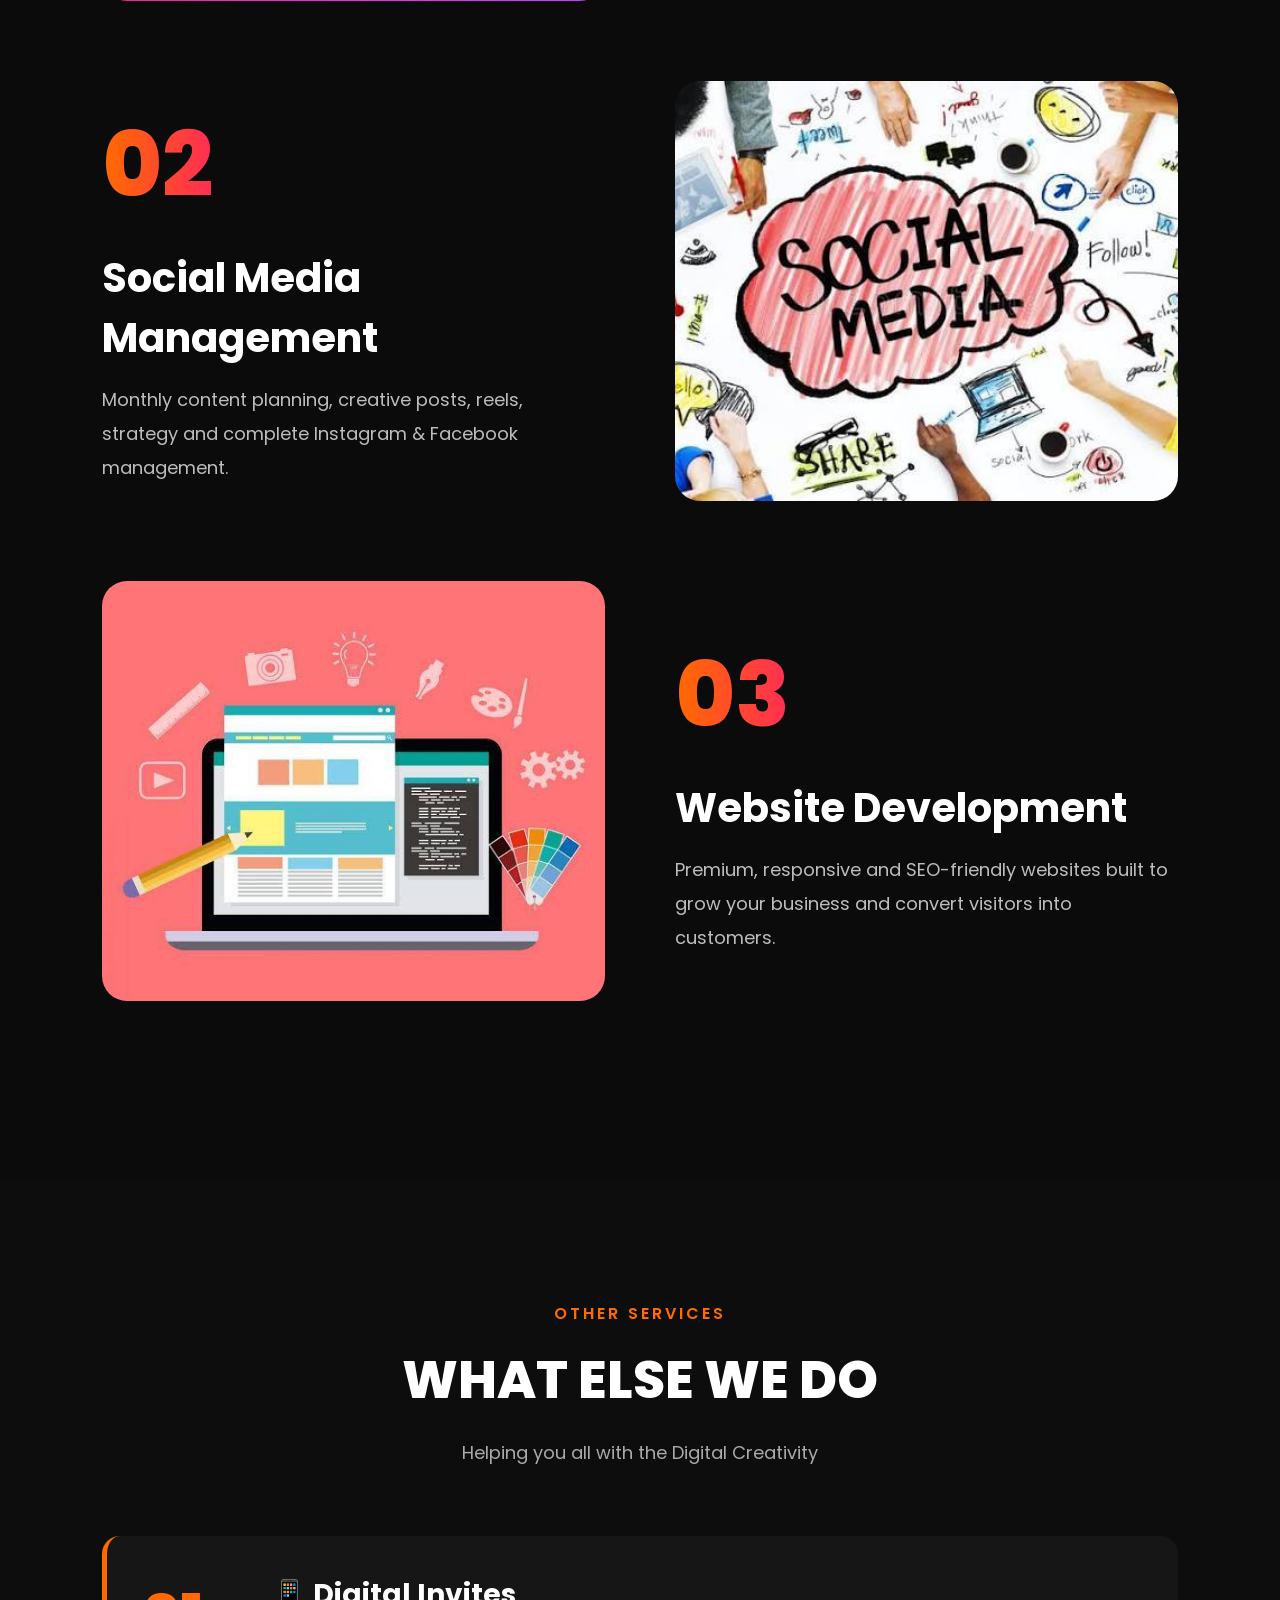
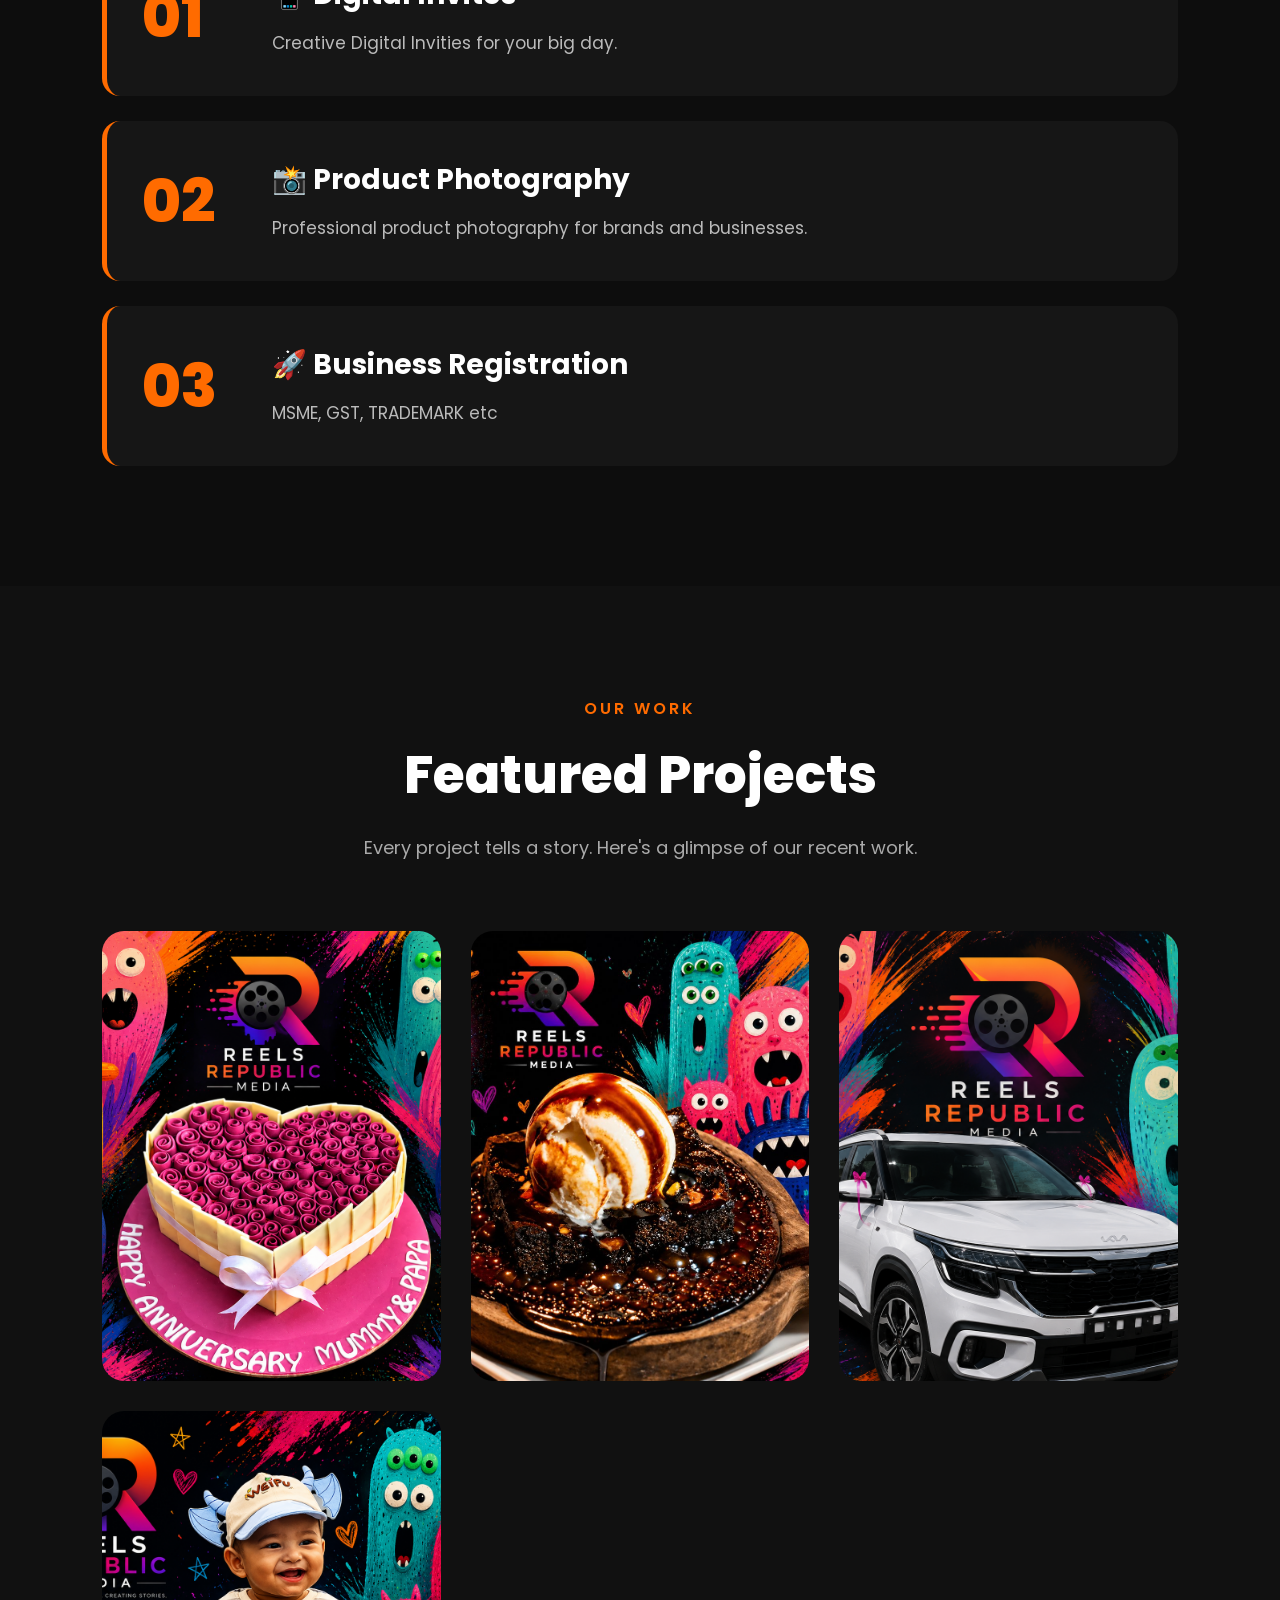
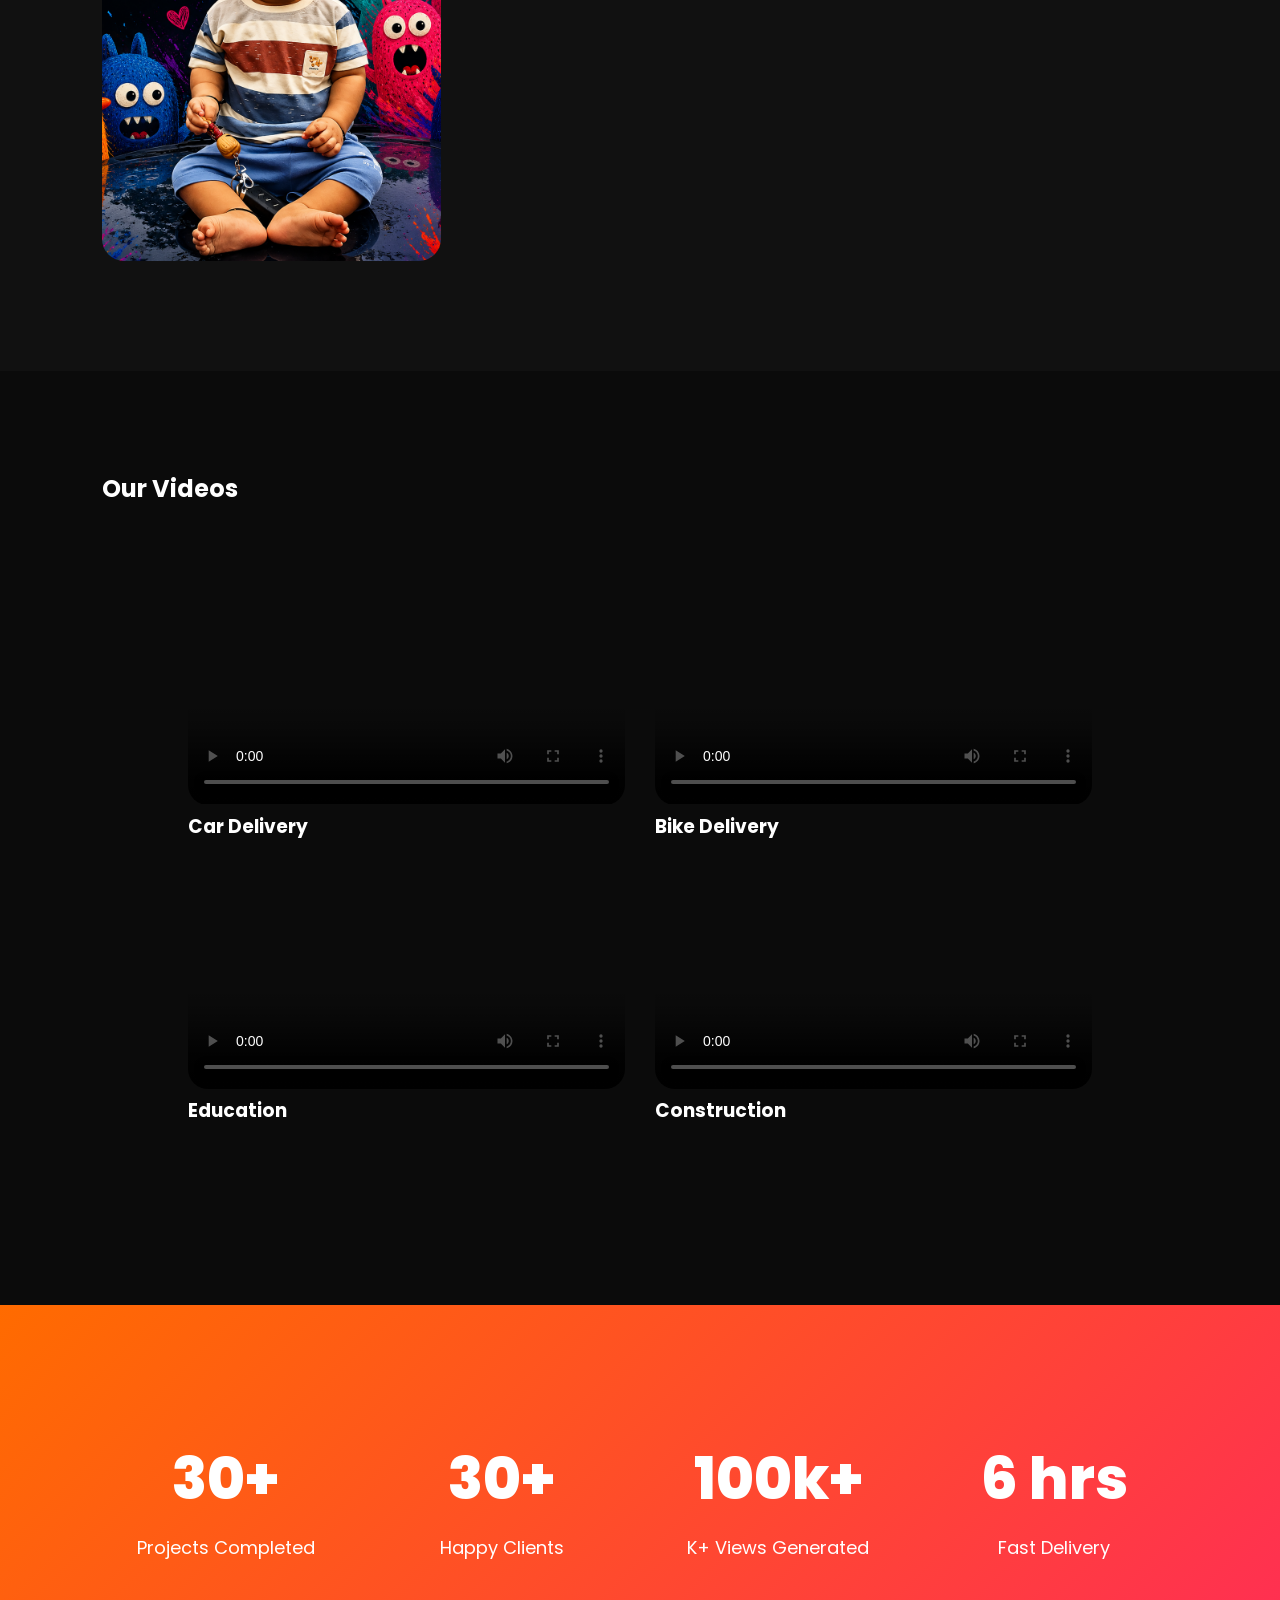
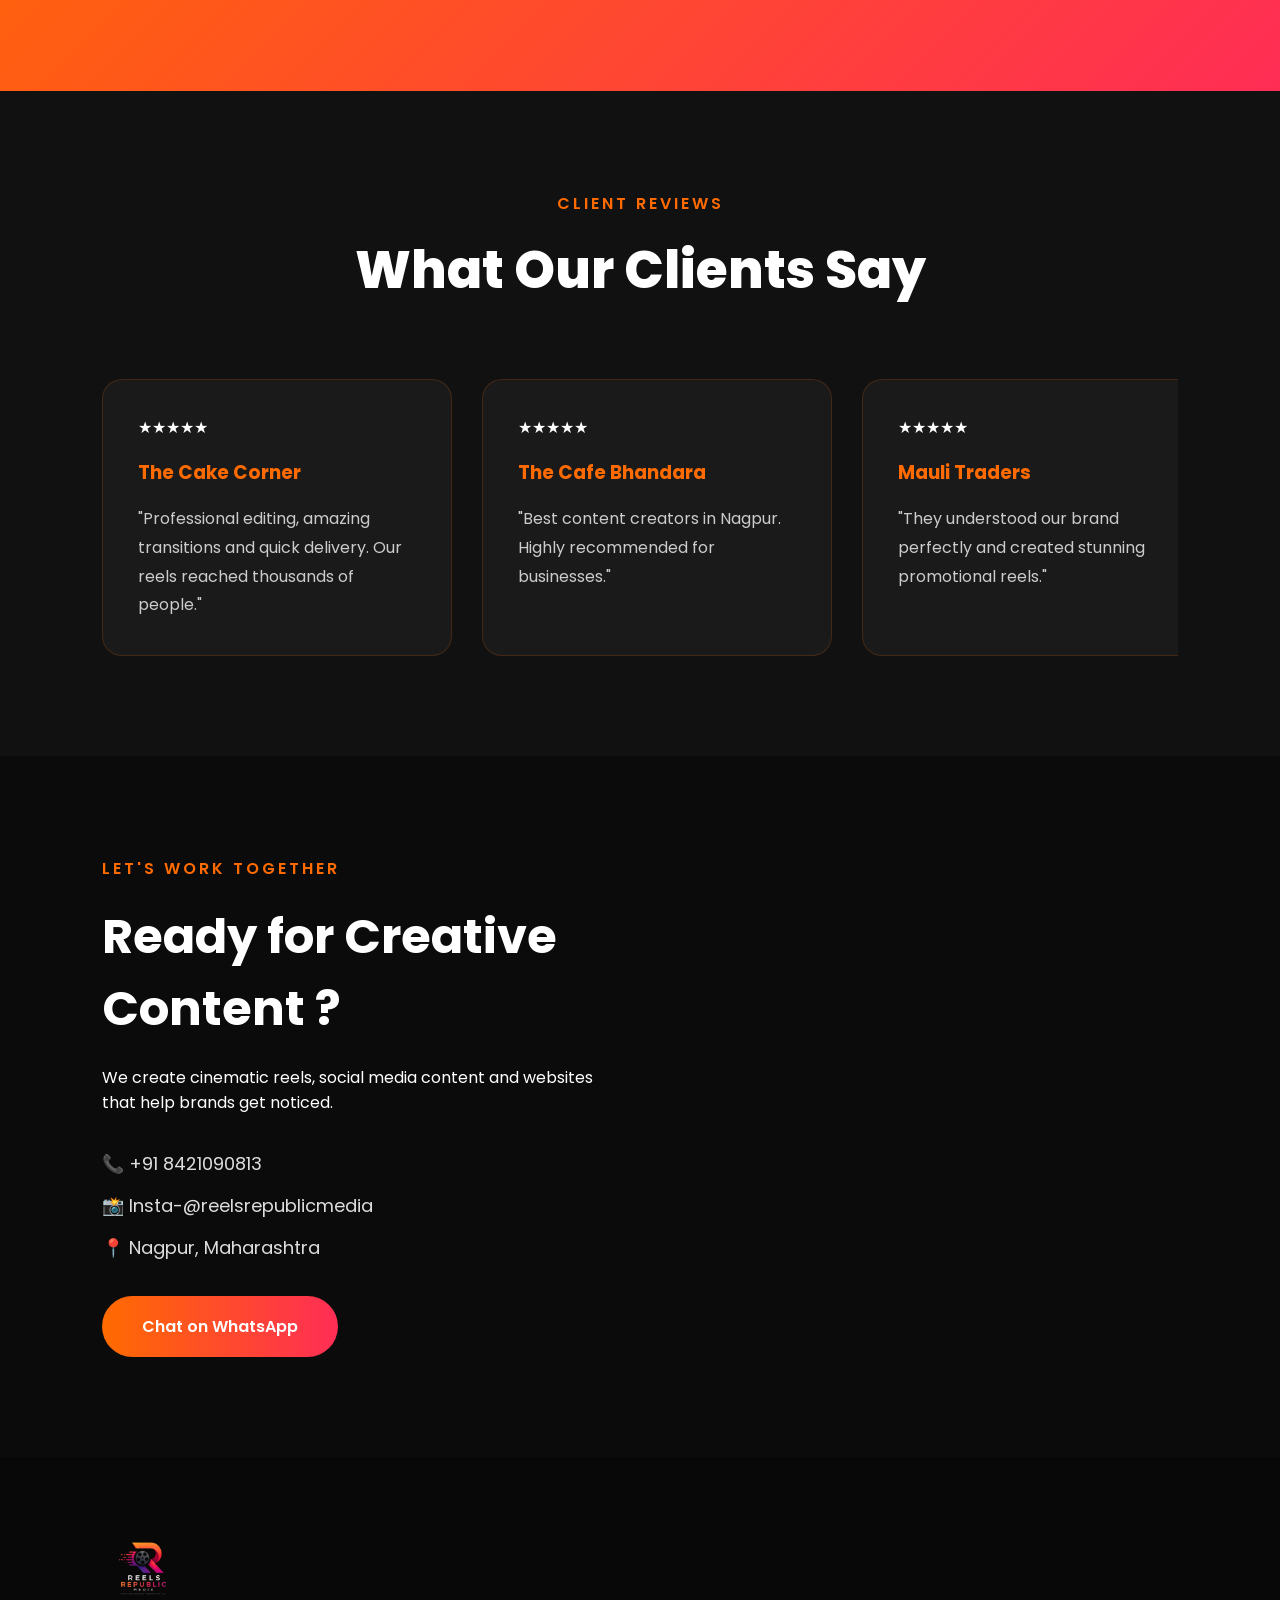
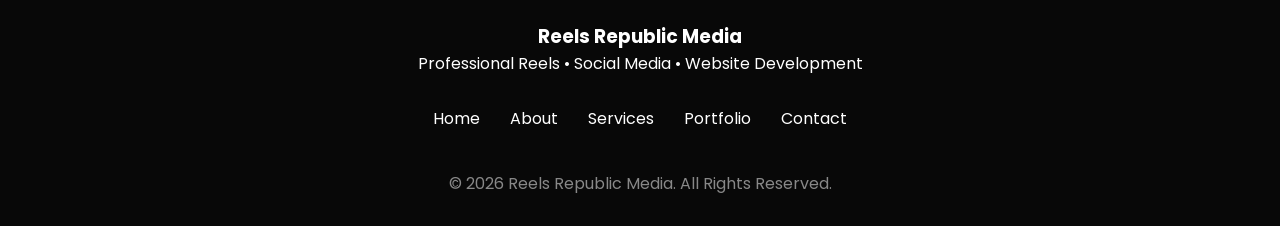
==== commit 13b11c74: "Update index.html" ====
--- a/index.html
+++ b/index.html
@@ -21,7 +21,7 @@
 <header class="hero">
     <!-- Video Hero -->
 
-<section class="hero">
+<!--<section class="hero">
     <video autoplay muted loop playsinline>
         <source src="videos/hero.mp4" type="video/mp4">
     </video>
@@ -31,7 +31,7 @@
     <div class="hero-content">
         ...
     </div>
-</section>
+</section>-->
 <nav class="navbar">
     
  
--- a/style.css
+++ b/style.css
@@ -1,29 +1,152 @@
+/* ===========================
+   GLOBAL
+=========================== */
+ 
 *{
-margin:0;
-padding:0;
-box-sizing:border-box;
-font-family:Poppins,sans-serif;
+    margin:0;
+    padding:0;
+    box-sizing:border-box;
+}
+ 
+html{
+    scroll-behavior:smooth;
 }
  
 body{
- 
-background:#111;
- 
-color:white;
- 
+    font-family:'Poppins',sans-serif;
+    background:#0b0b0b;
+    color:#fff;
+    overflow-x:hidden;
+}
+ 
+img{
+    max-width:100%;
+    display:block;
+}
+ 
+a{
+    text-decoration:none;
+}
+ 
+section{
+    padding:100px 8%;
+}
+ 
+.heading{
+    text-align:center;
+    margin-bottom:70px;
+}
+ 
+.heading p{
+    color:#ff6b00;
+    letter-spacing:3px;
+    font-weight:600;
+    margin-bottom:15px;
+}
+ 
+.heading h2{
+    font-size:52px;
+    font-weight:800;
+}
+ 
+.heading span{
+    color:#aaa;
+    display:block;
+    margin-top:20px;
+    font-size:18px;
+}
+ 
+/* ===========================
+   HERO
+=========================== */
+ 
+.hero{
+    min-height:100vh;
+    background:#0b0b0b;
+    display:flex;
+    flex-direction:column;
+}
+ 
+/* ===========================
+   NAVBAR
+=========================== */
+ 
+.navbar{
+    width:100%;
+    padding:25px 8%;
+    display:flex;
+    justify-content:space-between;
+    align-items:center;
+    position:fixed;
+    top:0;
+    left:0;
+    z-index:1000;
+    background:rgba(11,11,11,.95);
+    backdrop-filter:blur(12px);
+}
+ 
+.logo{
+    height:80px;
+}
+ 
+.nav-links{
+    display:flex;
+    gap:35px;
+    list-style:none;
+}
+ 
+.nav-links li{
+    list-style:none;
+}
+ 
+.nav-links a{
+    color:#fff;
+    font-size:16px;
+    font-weight:500;
+    transition:.3s;
+}
+ 
+.nav-links a:hover{
+    color:#ff6b00;
+}
+ 
+.quote-btn{
+    padding:14px 28px;
+    background:linear-gradient(90deg,#ff6b00,#ff2d55);
+    color:#fff;
+    border-radius:50px;
+    font-weight:600;
+    transition:.3s;
+}
+ 
+.quote-btn:hover{
+    transform:translateY(-3px);
+}
+ 
+/* ===========================
+   HERO CONTENT
+=========================== */
+ 
+.hero-content{
+    width:100%;
+    max-width:1300px;
+    margin:auto;
+    padding:170px 8% 100px;
+    animation:fadeUp 1s ease;
 }
  
 .hero-tag{
     color:#ff6b00;
     letter-spacing:3px;
     font-weight:600;
-    margin-bottom:20px;
+    margin-bottom:25px;
 }
  
 .hero-content h1{
-    font-size:80px;
+    font-size:78px;
+    line-height:1.08;
     font-weight:800;
-    line-height:1.1;
+    max-width:900px;
 }
  
 .hero-content h1 span{
@@ -34,19 +157,91 @@
 }
  
 .hero-desc{
+    max-width:700px;
     margin:35px 0;
-    color:#ccc;
+    color:#cfcfcf;
+    font-size:22px;
     line-height:1.8;
-    font-size:22px;
-}
+}
+ 
+/* ===========================
+   BUTTONS
+=========================== */
  
 .hero-buttons{
     display:flex;
-    gap:20px;
+    gap:30px;
     flex-wrap:wrap;
 }
  
+.primary-btn,
+.secondary-btn{
+ 
+    padding:18px 40px;
+    border-radius:50px;
+    font-weight:600;
+    transition:.35s;
+}
+ 
+.primary-btn{
+    background:linear-gradient(90deg,#ff6b00,#ff2d55);
+    color:white;
+}
+ 
+.secondary-btn{
+    border:2px solid #ff6b00;
+    color:white;
+}
+ 
+.primary-btn:hover,
+.secondary-btn:hover{
+    transform:translateY(-5px);
+}
+ 
+/* ===========================
+   MOBILE MENU
+=========================== */
+ 
+.menu-btn{
+    display:none;
+    width:35px;
+    cursor:pointer;
+    z-index:1002;
+}
+ 
+.menu-btn span{
+    display:block;
+    height:3px;
+    background:#fff;
+    margin:7px 0;
+    transition:.4s;
+}
+ 
+.menu-btn.active span:nth-child(1){
+    transform:rotate(45deg) translate(7px,7px);
+}
+ 
+.menu-btn.active span:nth-child(2){
+    opacity:0;
+}
+ 
+.menu-btn.active span:nth-child(3){
+    transform:rotate(-45deg) translate(7px,-7px);
+}
+ 
+/* ===========================
+   MOBILE
+=========================== */
+ 
 @media(max-width:900px){
+ 
+.logo{
+    height:55px;
+}
+ 
+.hero-content{
+    padding-top:140px;
+}
  
 .hero-content h1{
     font-size:48px;
@@ -58,27 +253,62 @@
  
 .hero-buttons{
     flex-direction:column;
-}
- 
-}
-.hero-content{
-    animation:fadeUp 1.2s ease;
-}
+    align-items:flex-start;
+}
+ 
+.quote-btn{
+    display:none;
+}
+ 
+.menu-btn{
+    display:block;
+}
+ 
+.nav-links{
+    position:fixed;
+    top:0;
+    right:-100%;
+    width:270px;
+    height:100vh;
+    background:#111;
+    display:flex;
+    flex-direction:column;
+    justify-content:center;
+    align-items:center;
+    gap:35px;
+    transition:.4s;
+}
+ 
+.nav-links.active{
+    right:0;
+}
+ 
+.nav-links a{
+    font-size:22px;
+}
+ 
+}
+ 
+/* ===========================
+   ANIMATION
+=========================== */
  
 @keyframes fadeUp{
  
 from{
-opacity:0;
-transform:translateY(60px);
+    opacity:0;
+    transform:translateY(60px);
 }
  
 to{
-opacity:1;
-transform:translateY(0);
-}
- 
-}
-⁠⁠⁠⁠⁠⁠⁠
+    opacity:1;
+    transform:translateY(0);
+}
+ 
+}
+
+
+
 
 /* TRUSTED */
  
@@ -427,7 +657,7 @@
 
 
  
-/*.services{
+.services{
  
 padding:120px 8%;
  
@@ -524,11 +754,6 @@
 }
  
 }
-has context menu
-
-*/
-
-
 
 /* ===========================
    PORTFOLIO
@@ -1171,9 +1396,22 @@
 }
 
 
-
-
-
-
-
-
+.hero video{
+    position:absolute;
+    width:100%;
+    height:100%;
+    object-fit:cover;
+}
+ 
+.overlay{
+    position:relative;
+    inset:0;
+    background:rgba(0,0,0,.65);
+}
+
+
+
+
+
+
+
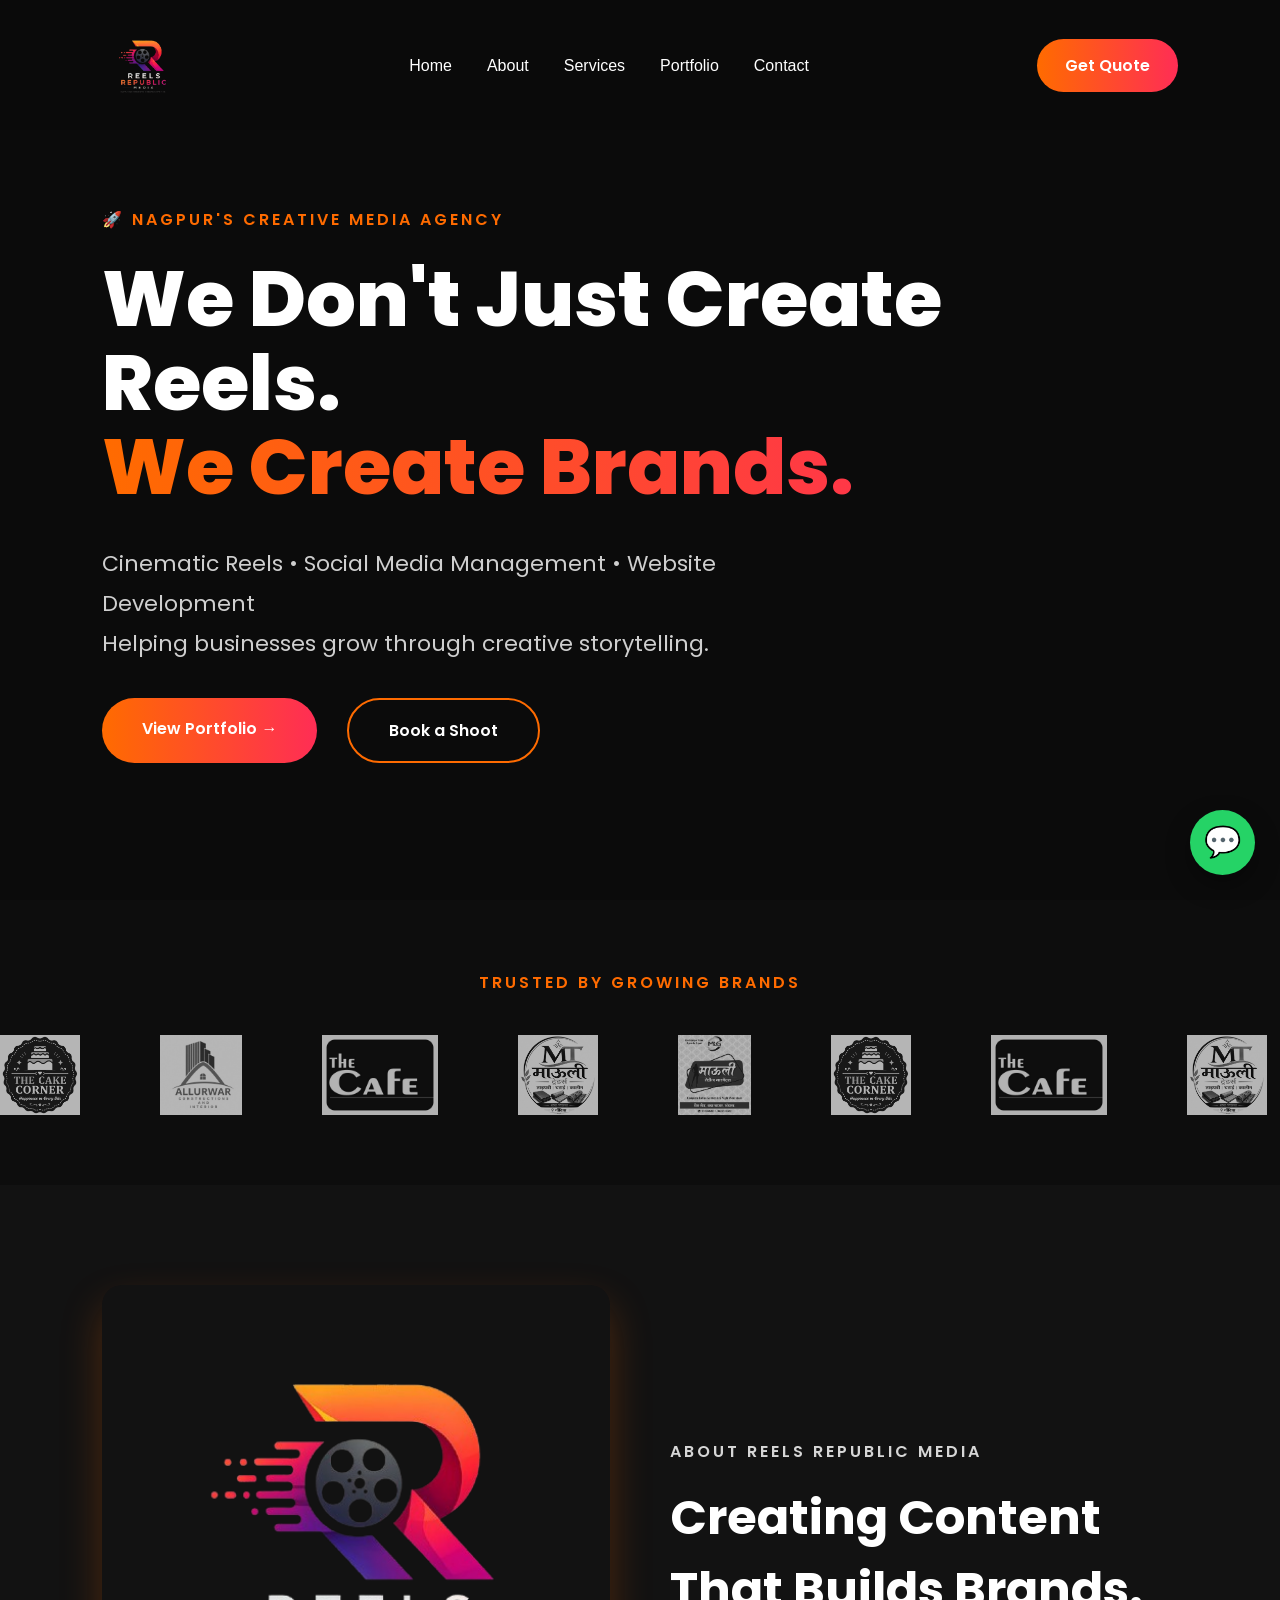
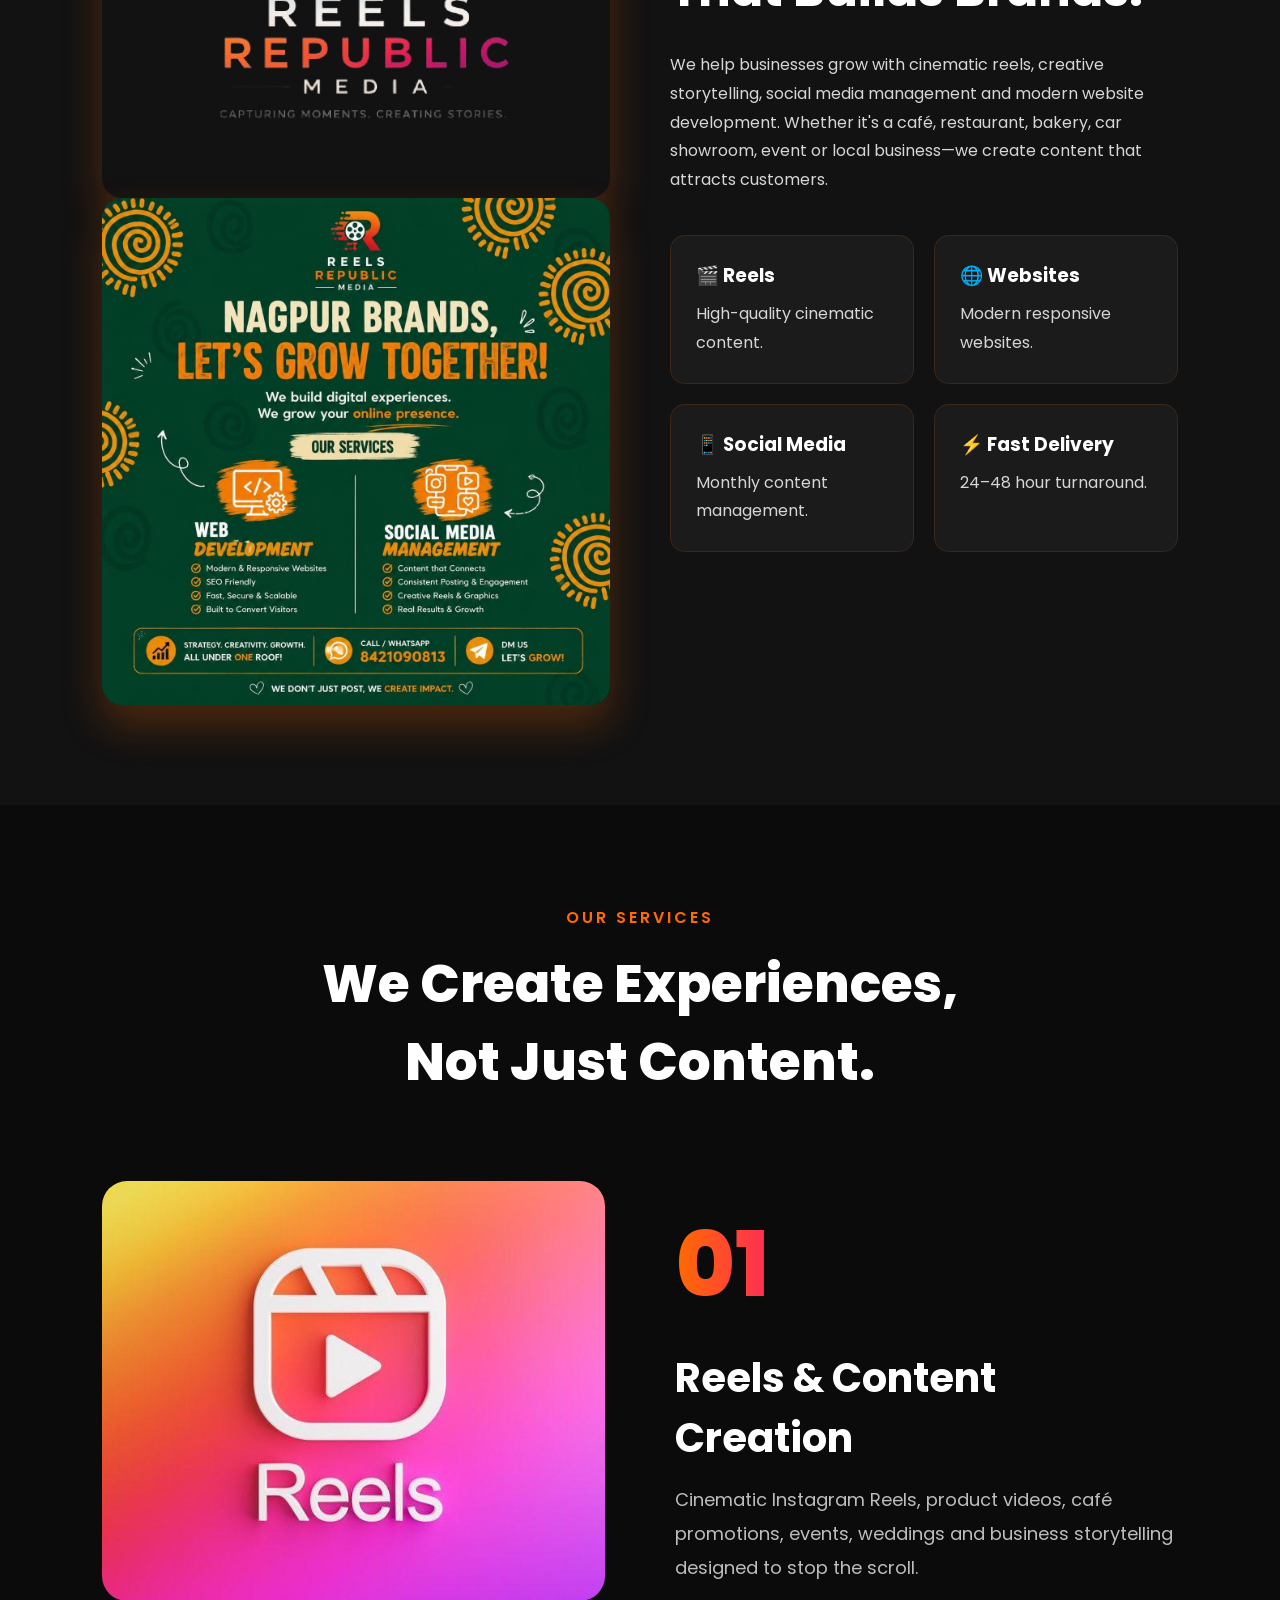
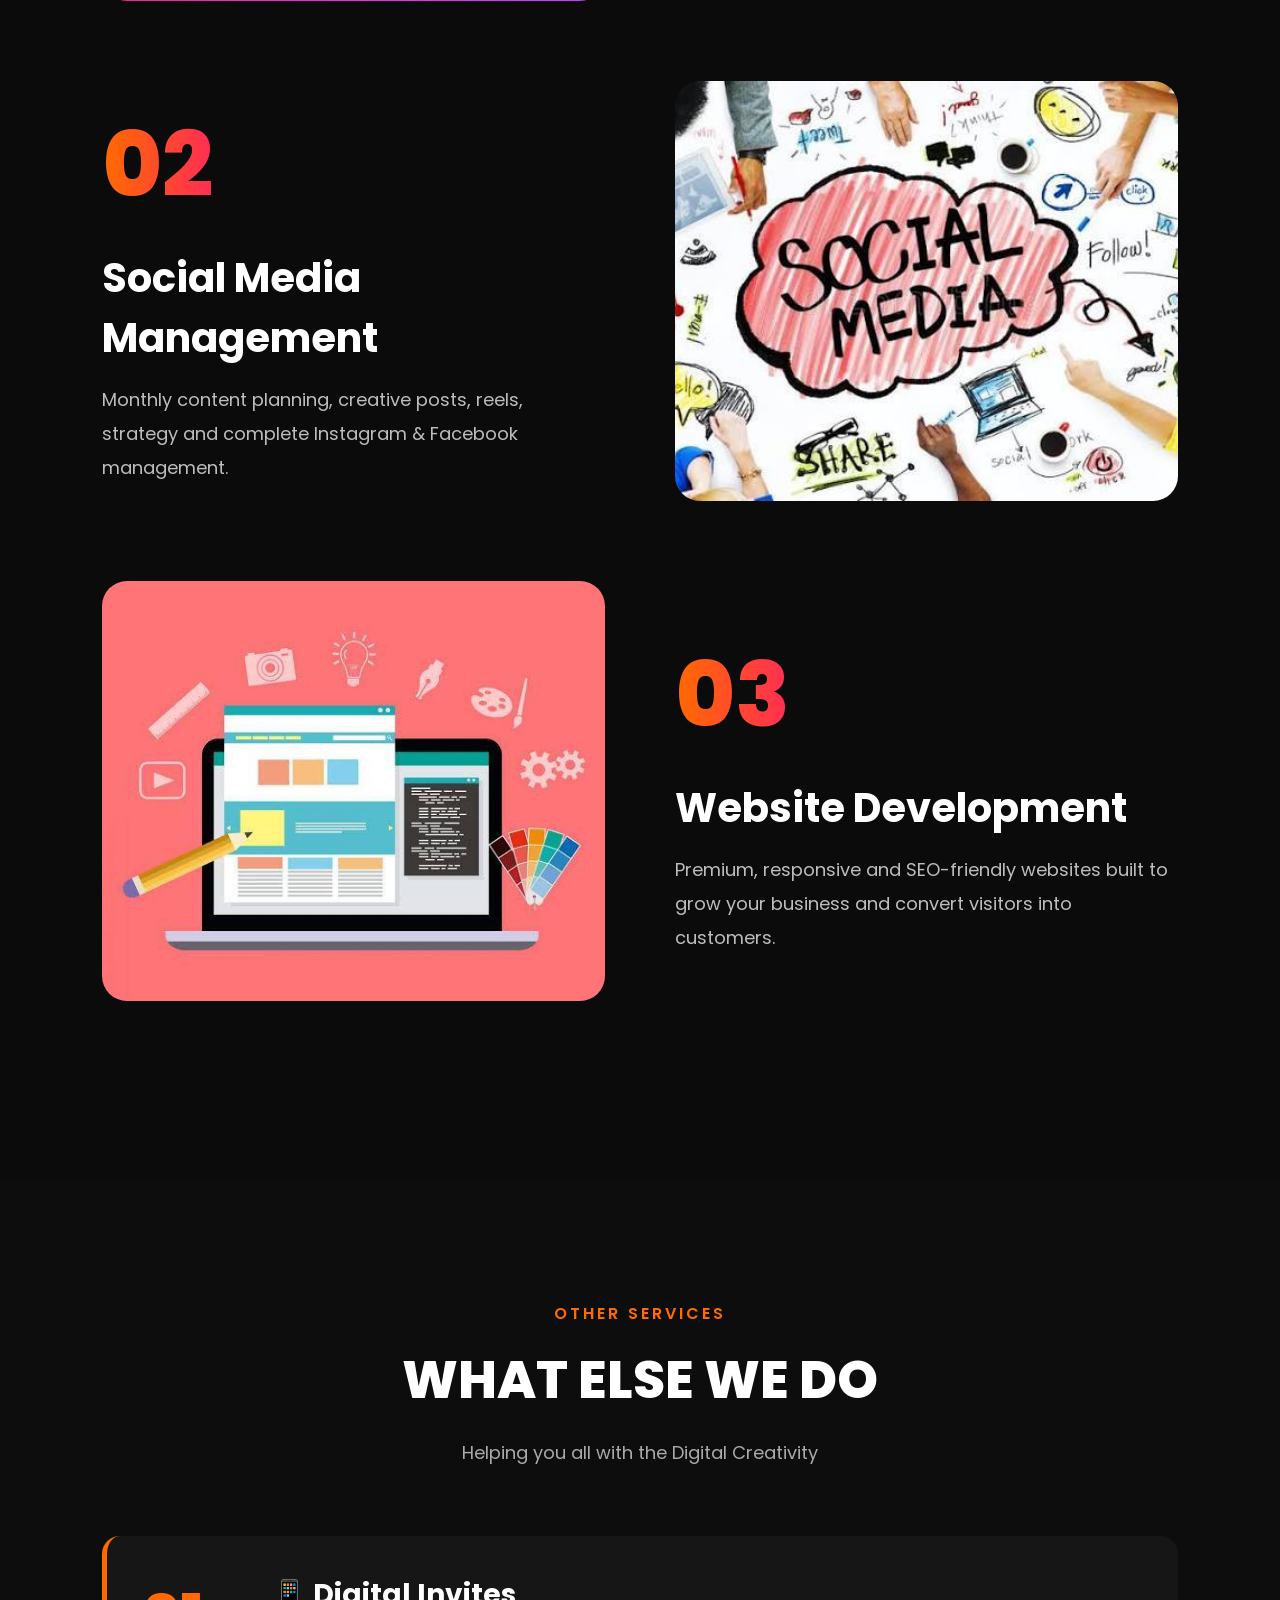
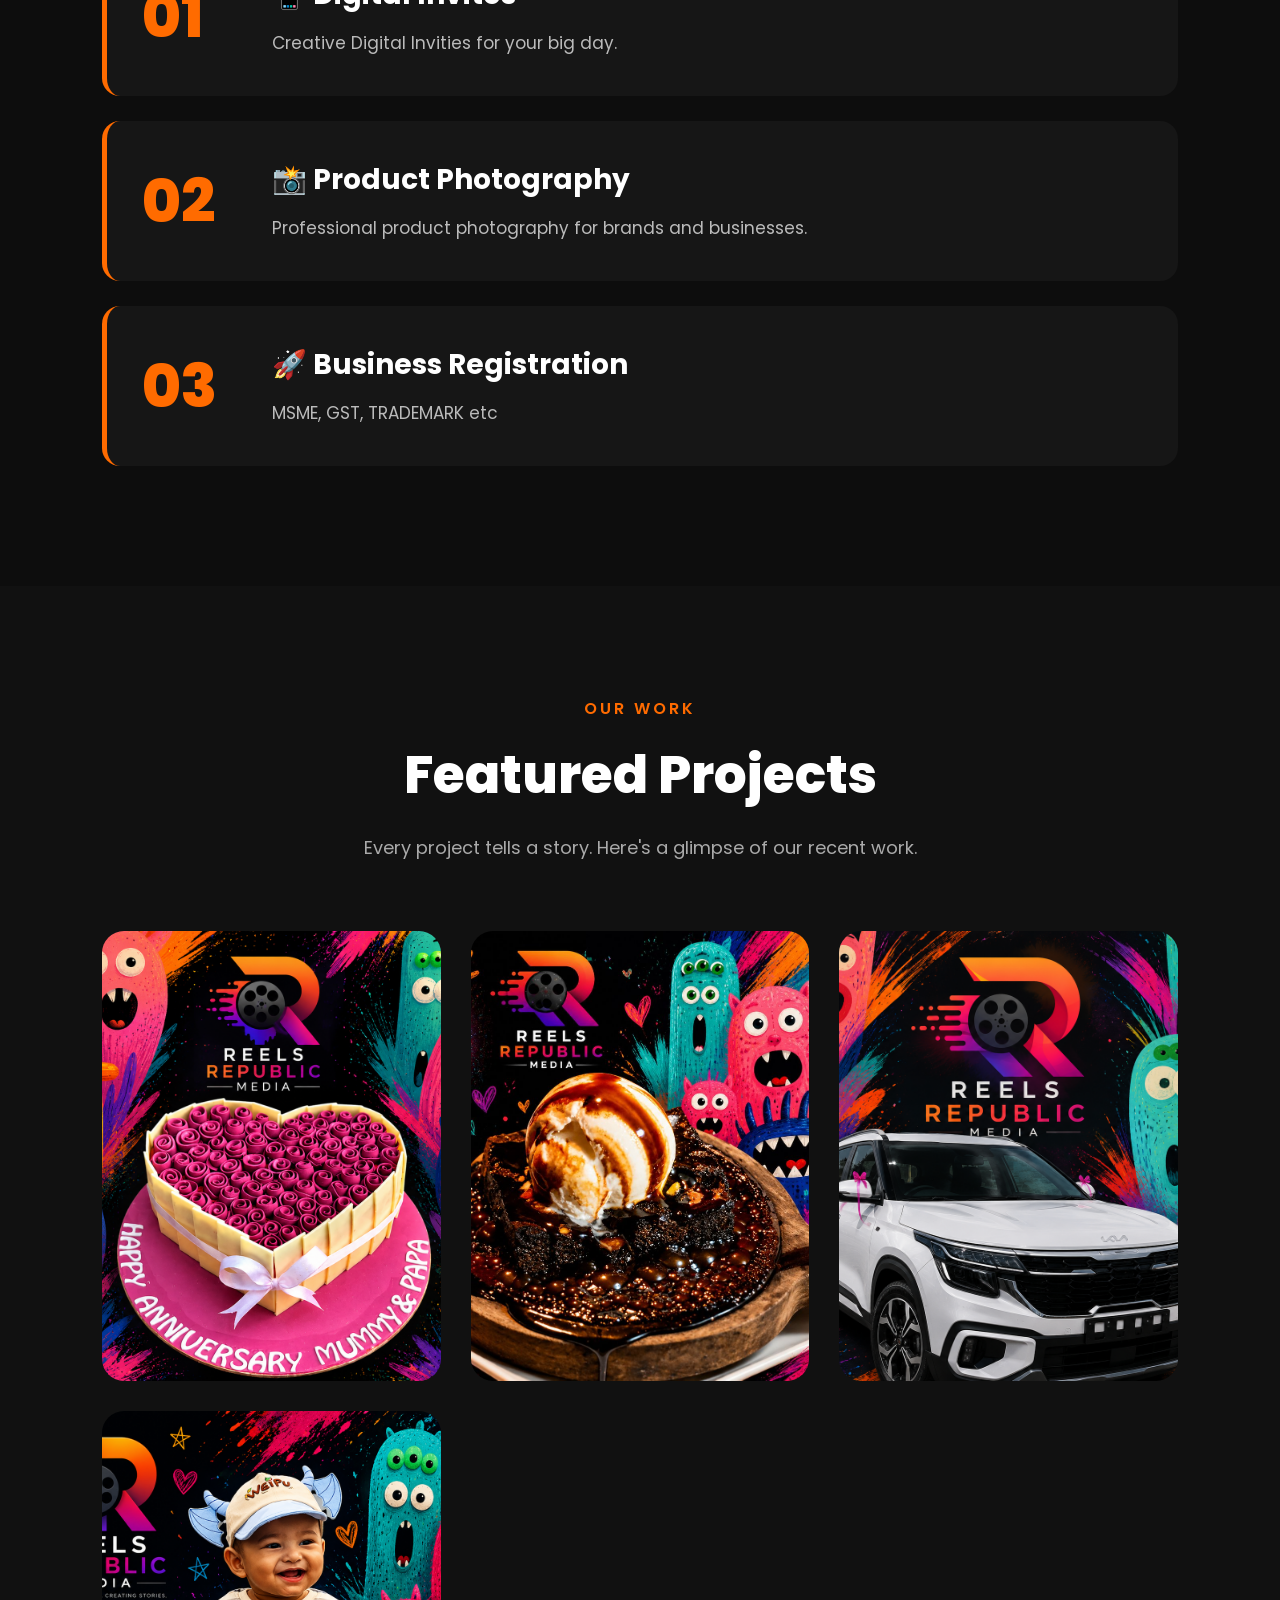
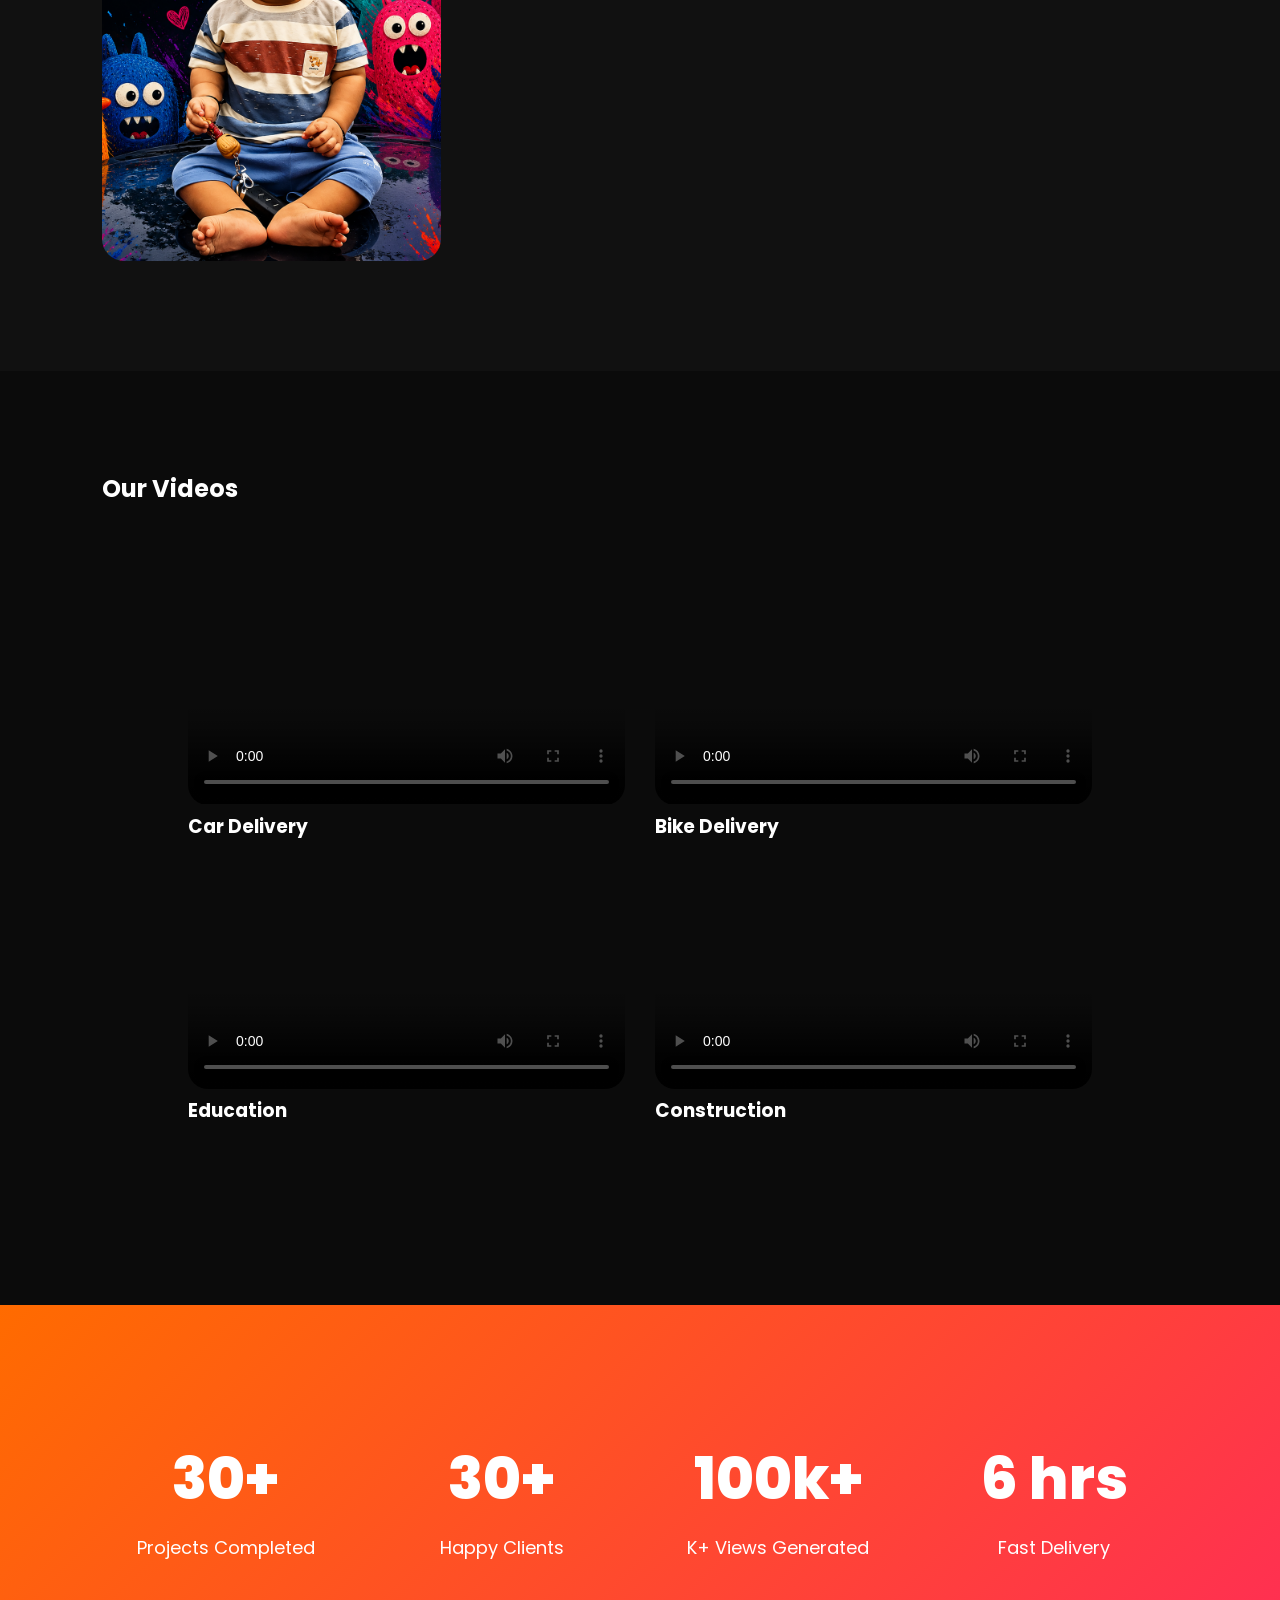
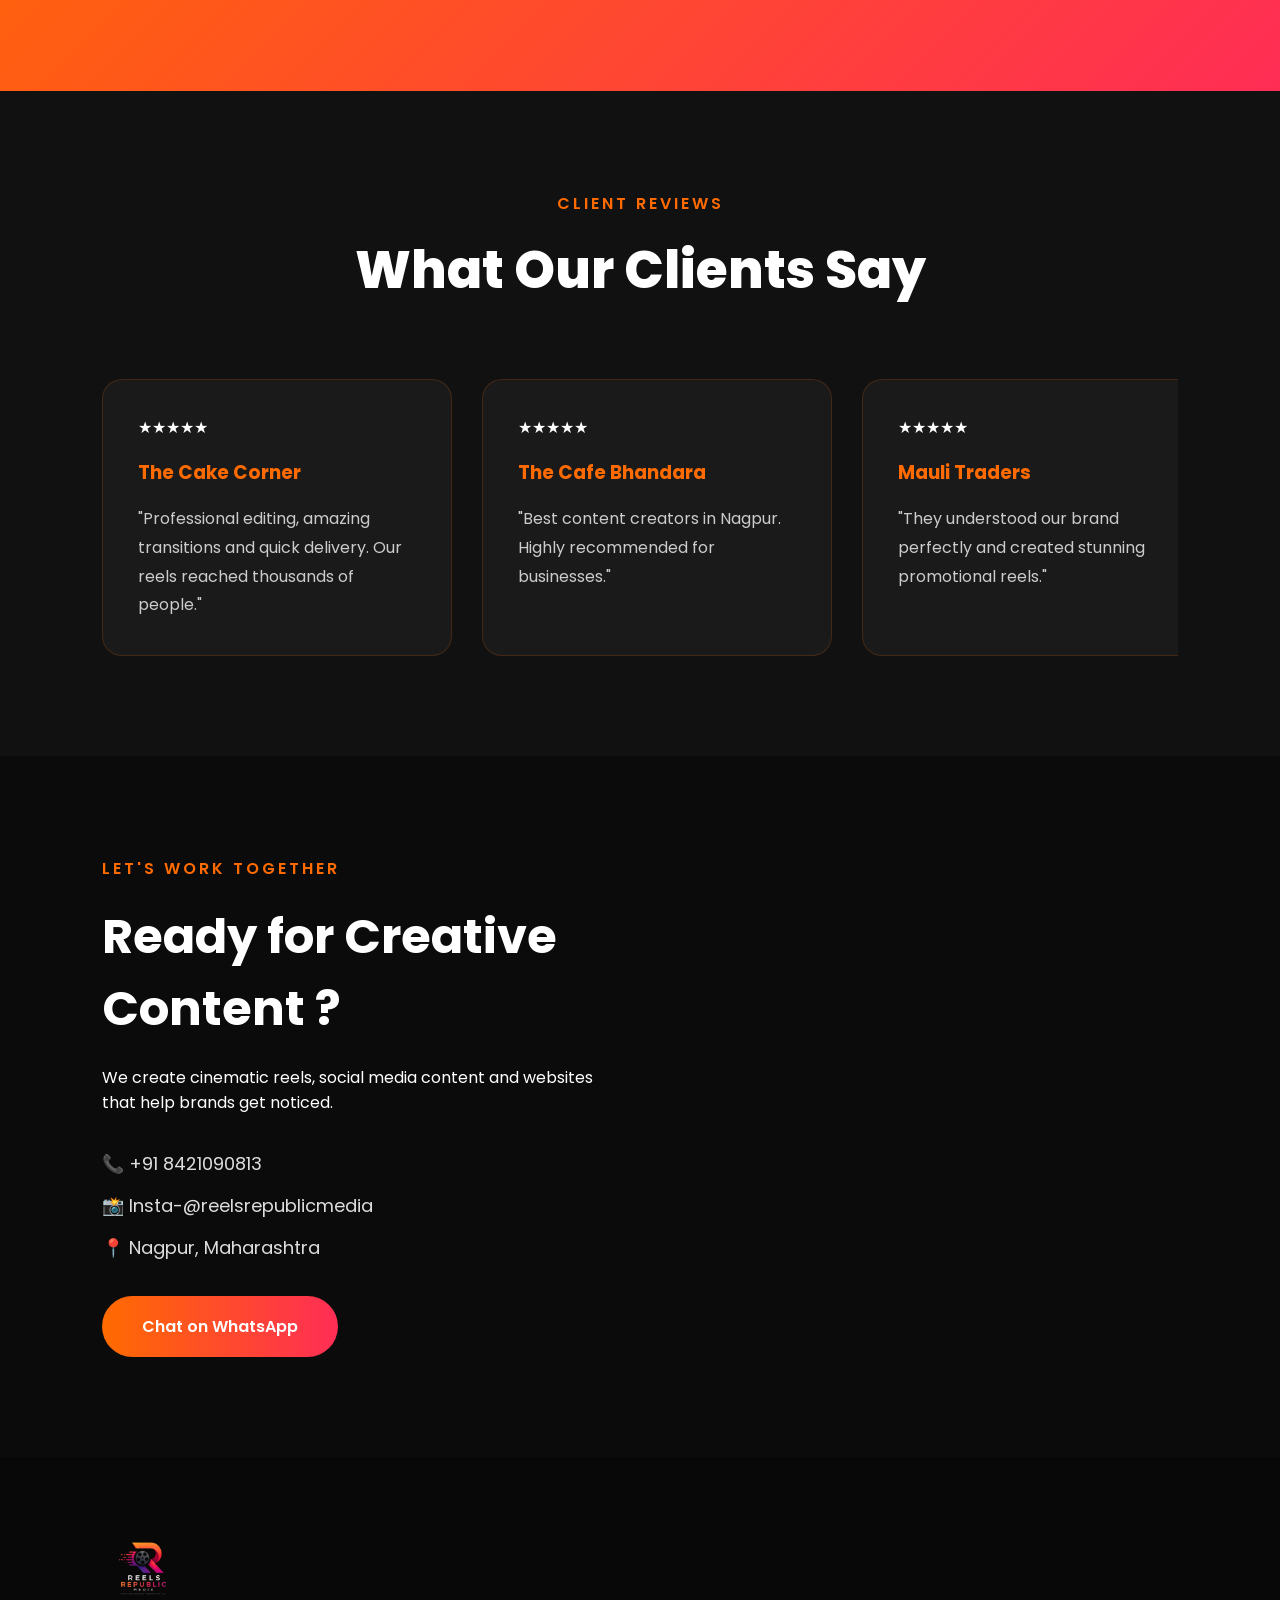
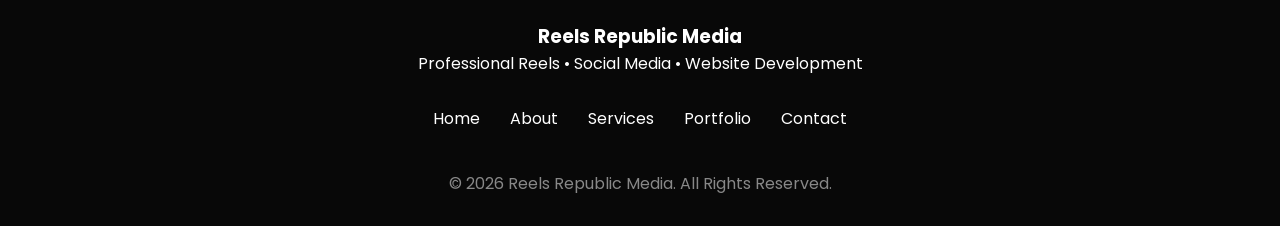
==== commit b61742f7: "Update index.html" ====
--- a/index.html
+++ b/index.html
@@ -105,6 +105,7 @@
         <div class="brand-track">
  
             <img src="images/thecakecornerlogo.png">
+            <img src="images/allurwarlogo.jpg">
             <img src="images/thecafebhandaralogo.png">
             <img src="images/maulitraderslogo.png">
             <img src="images/mauligarmentslogo.jpg">
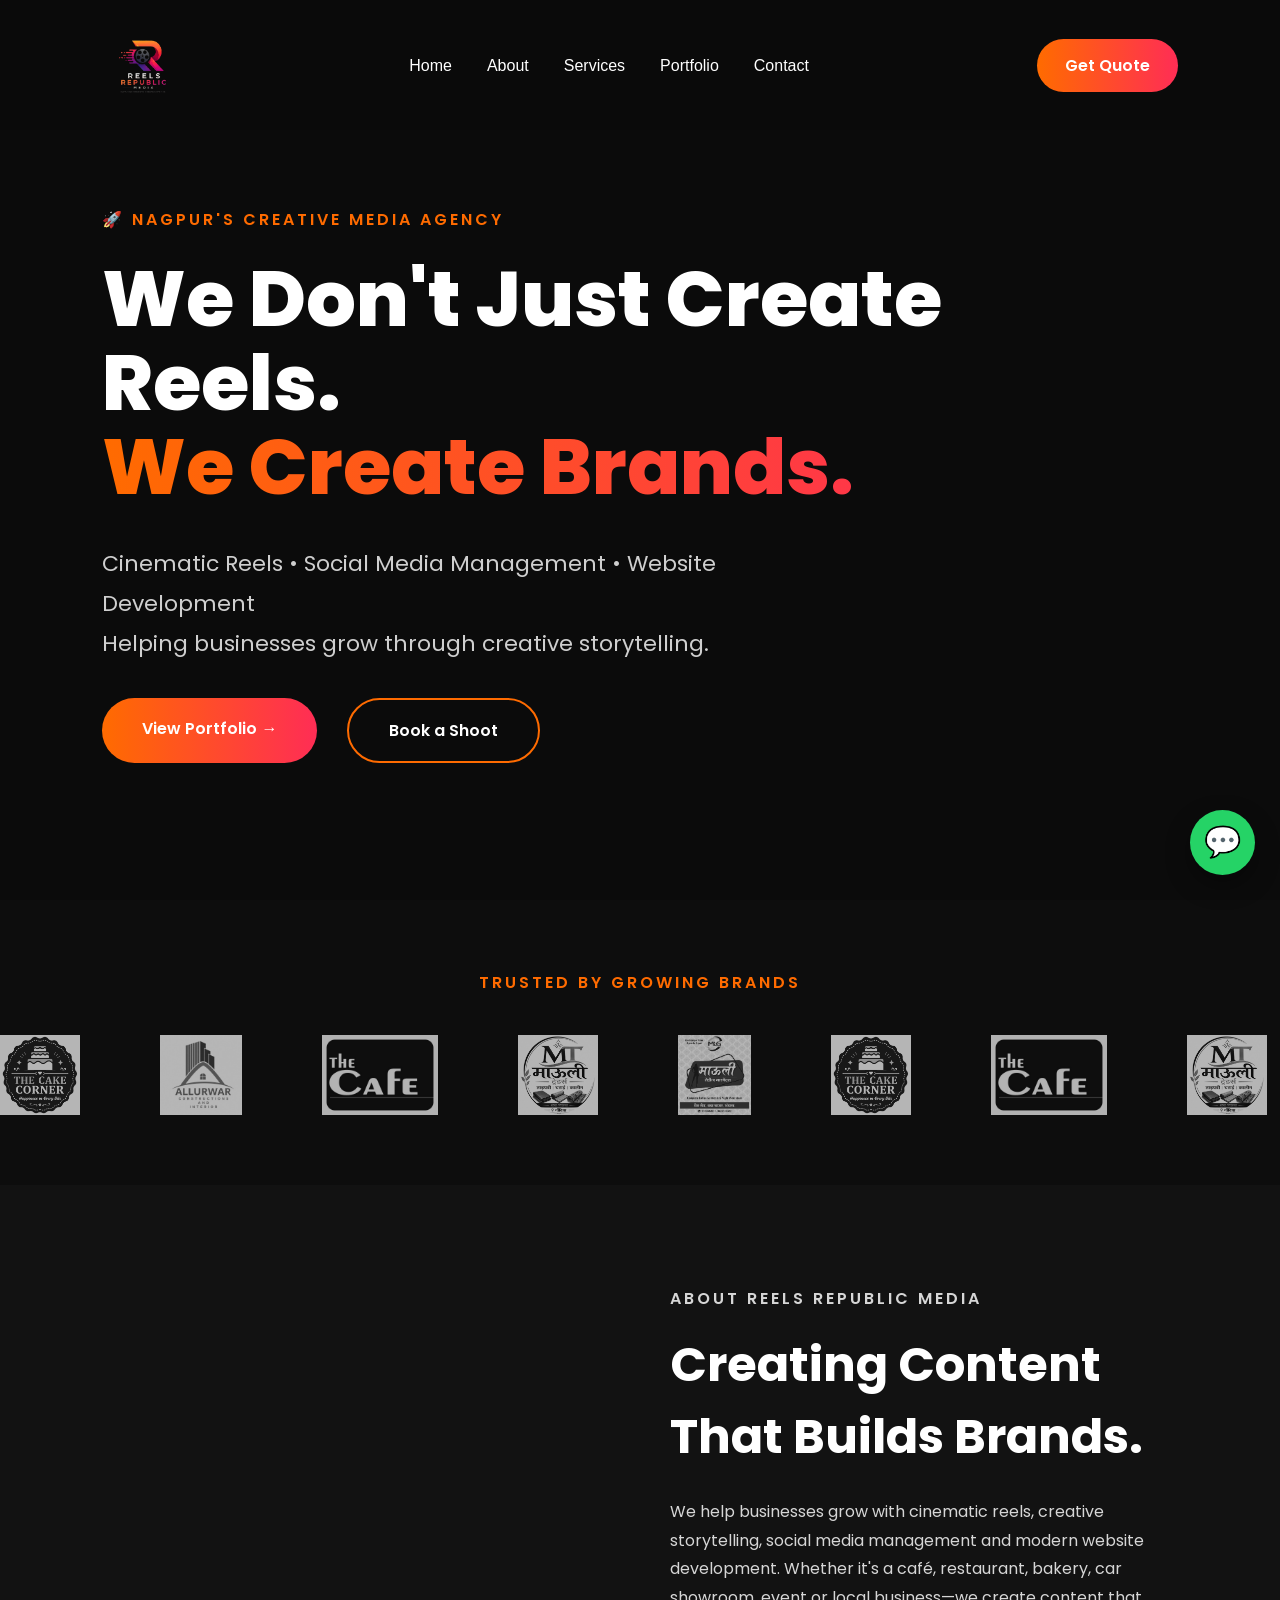
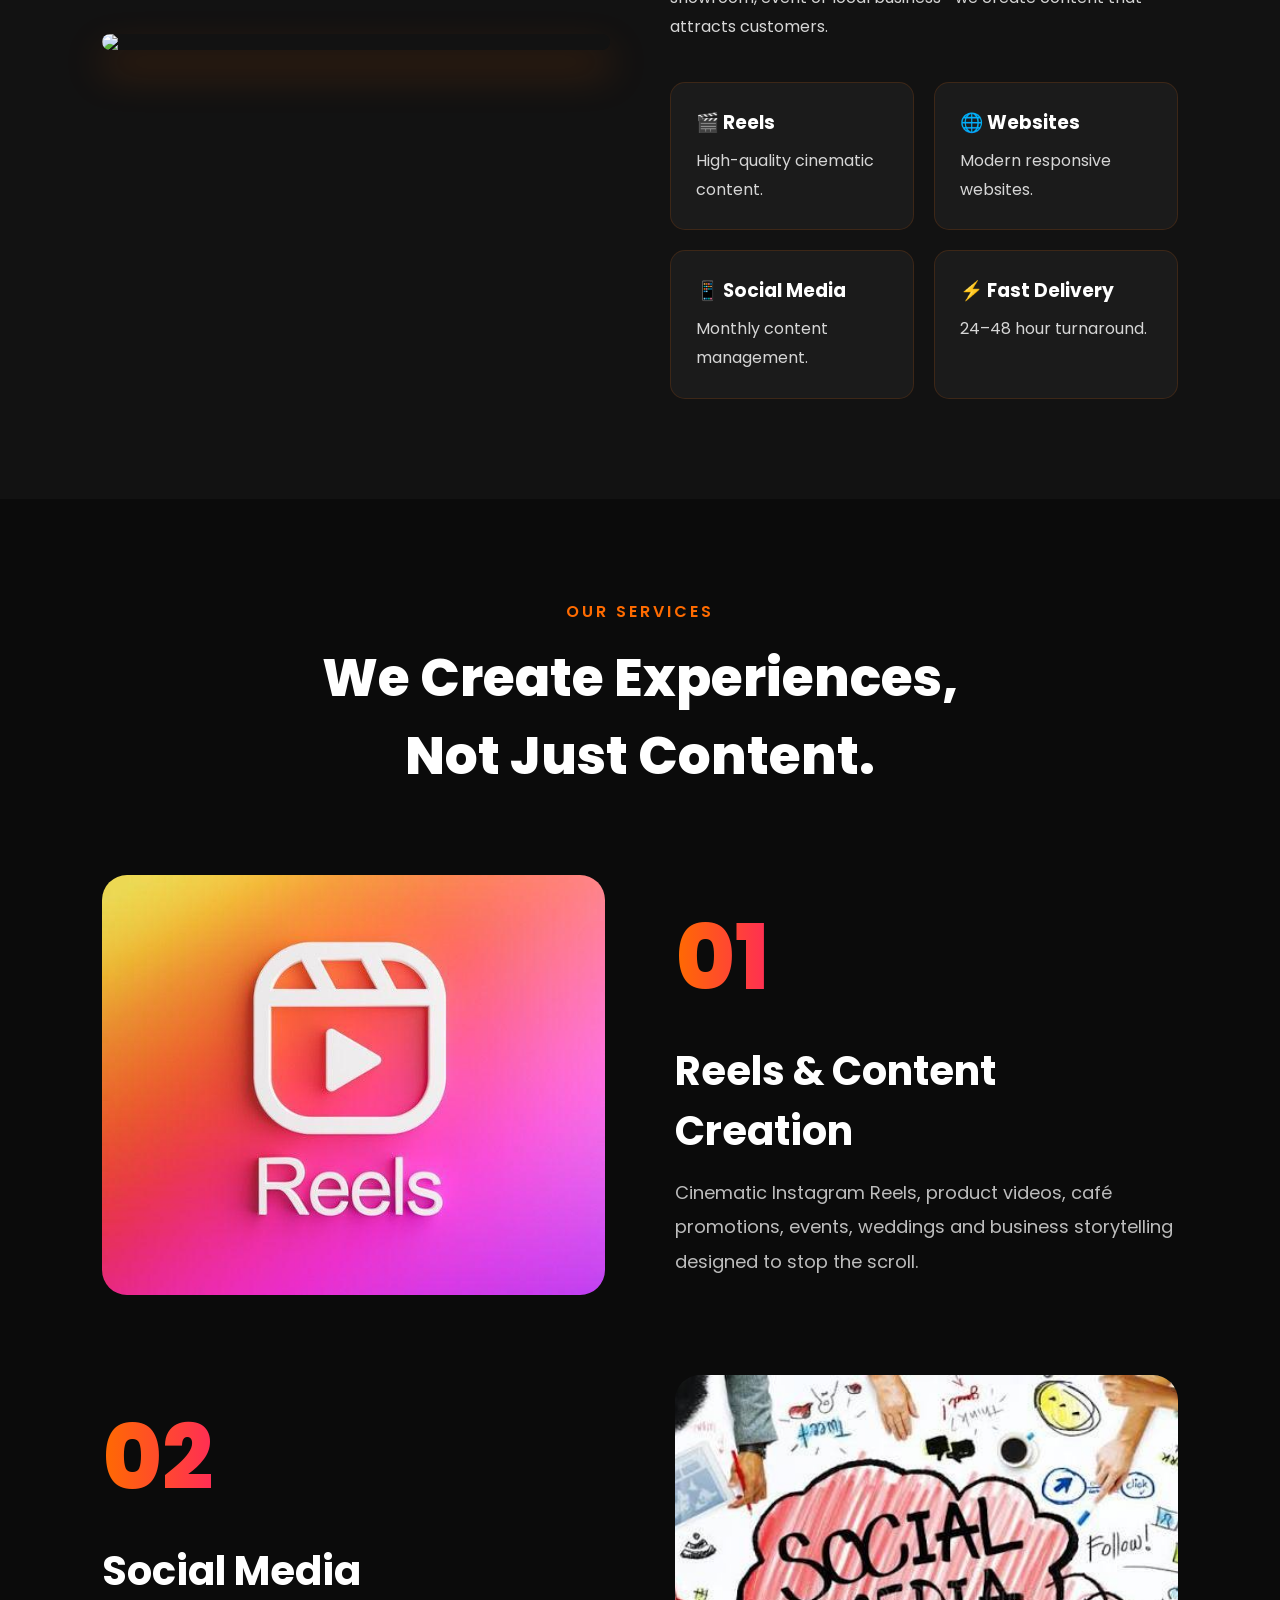
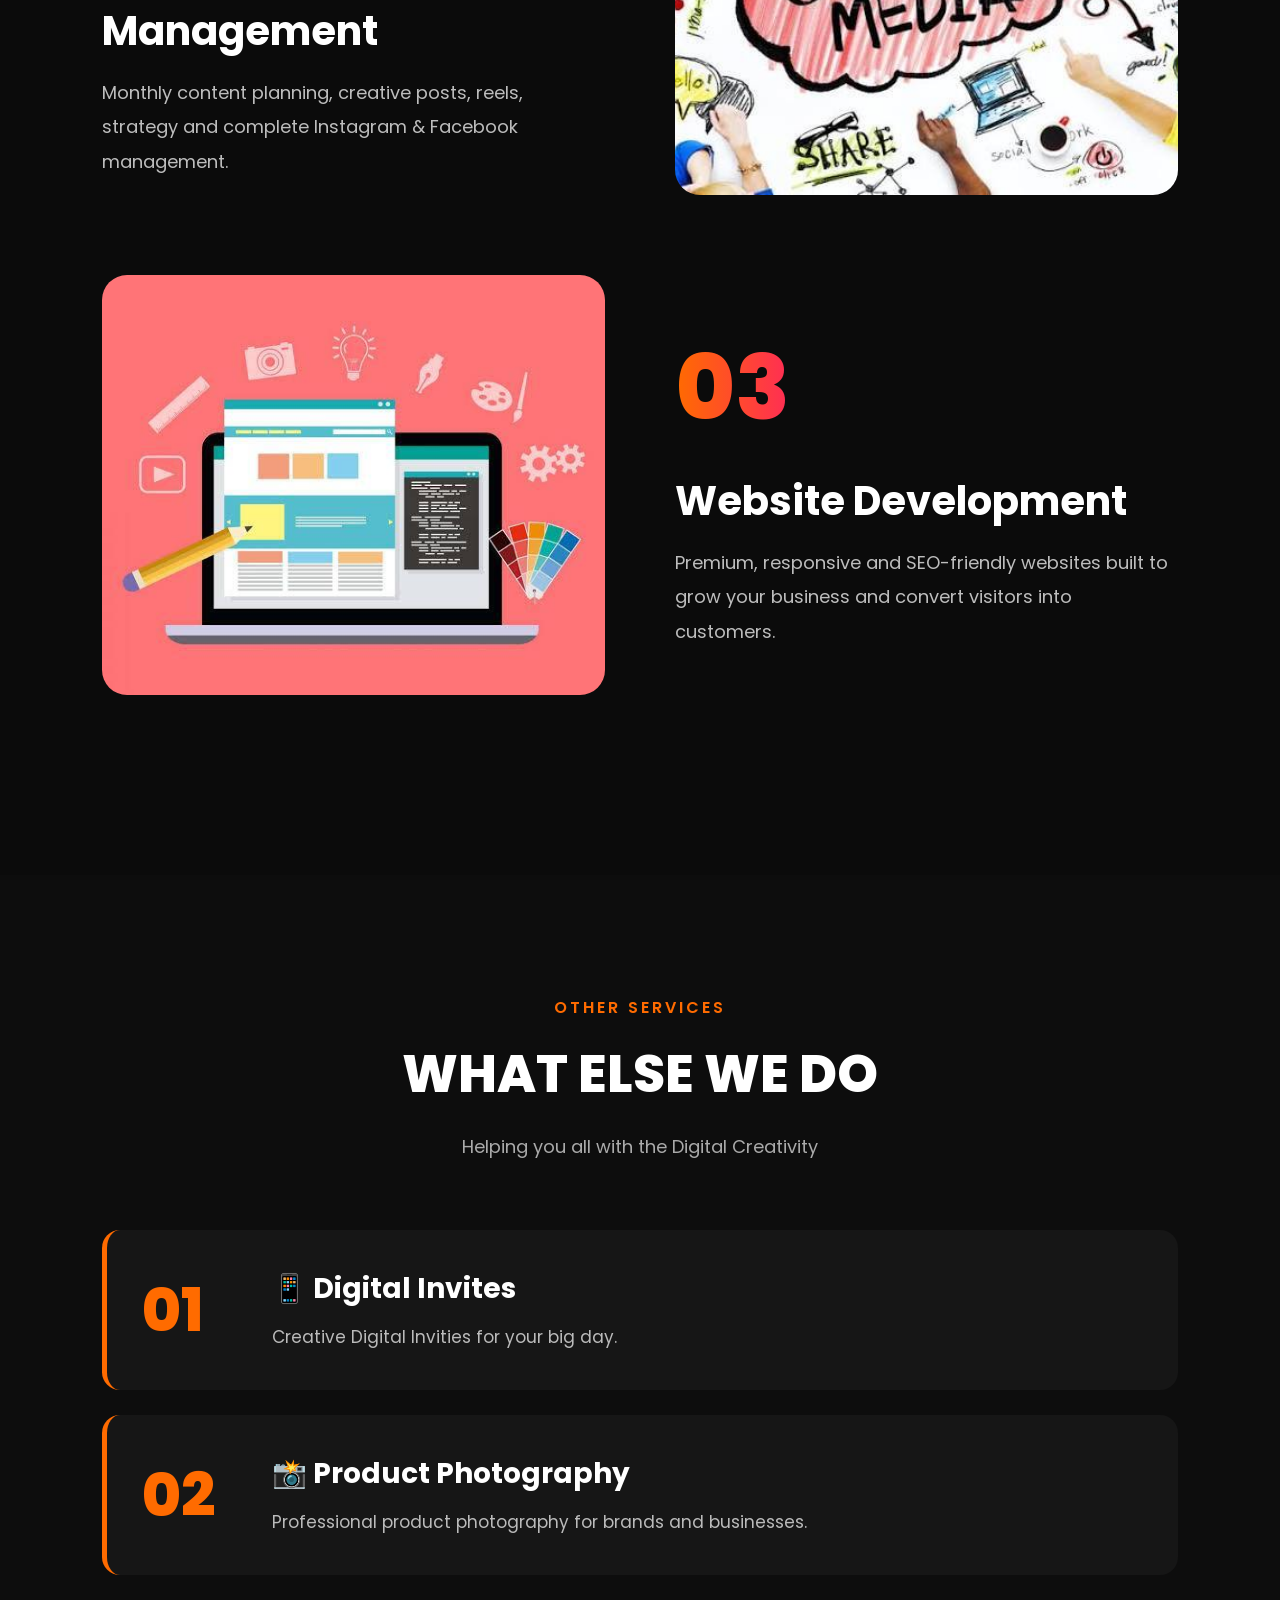
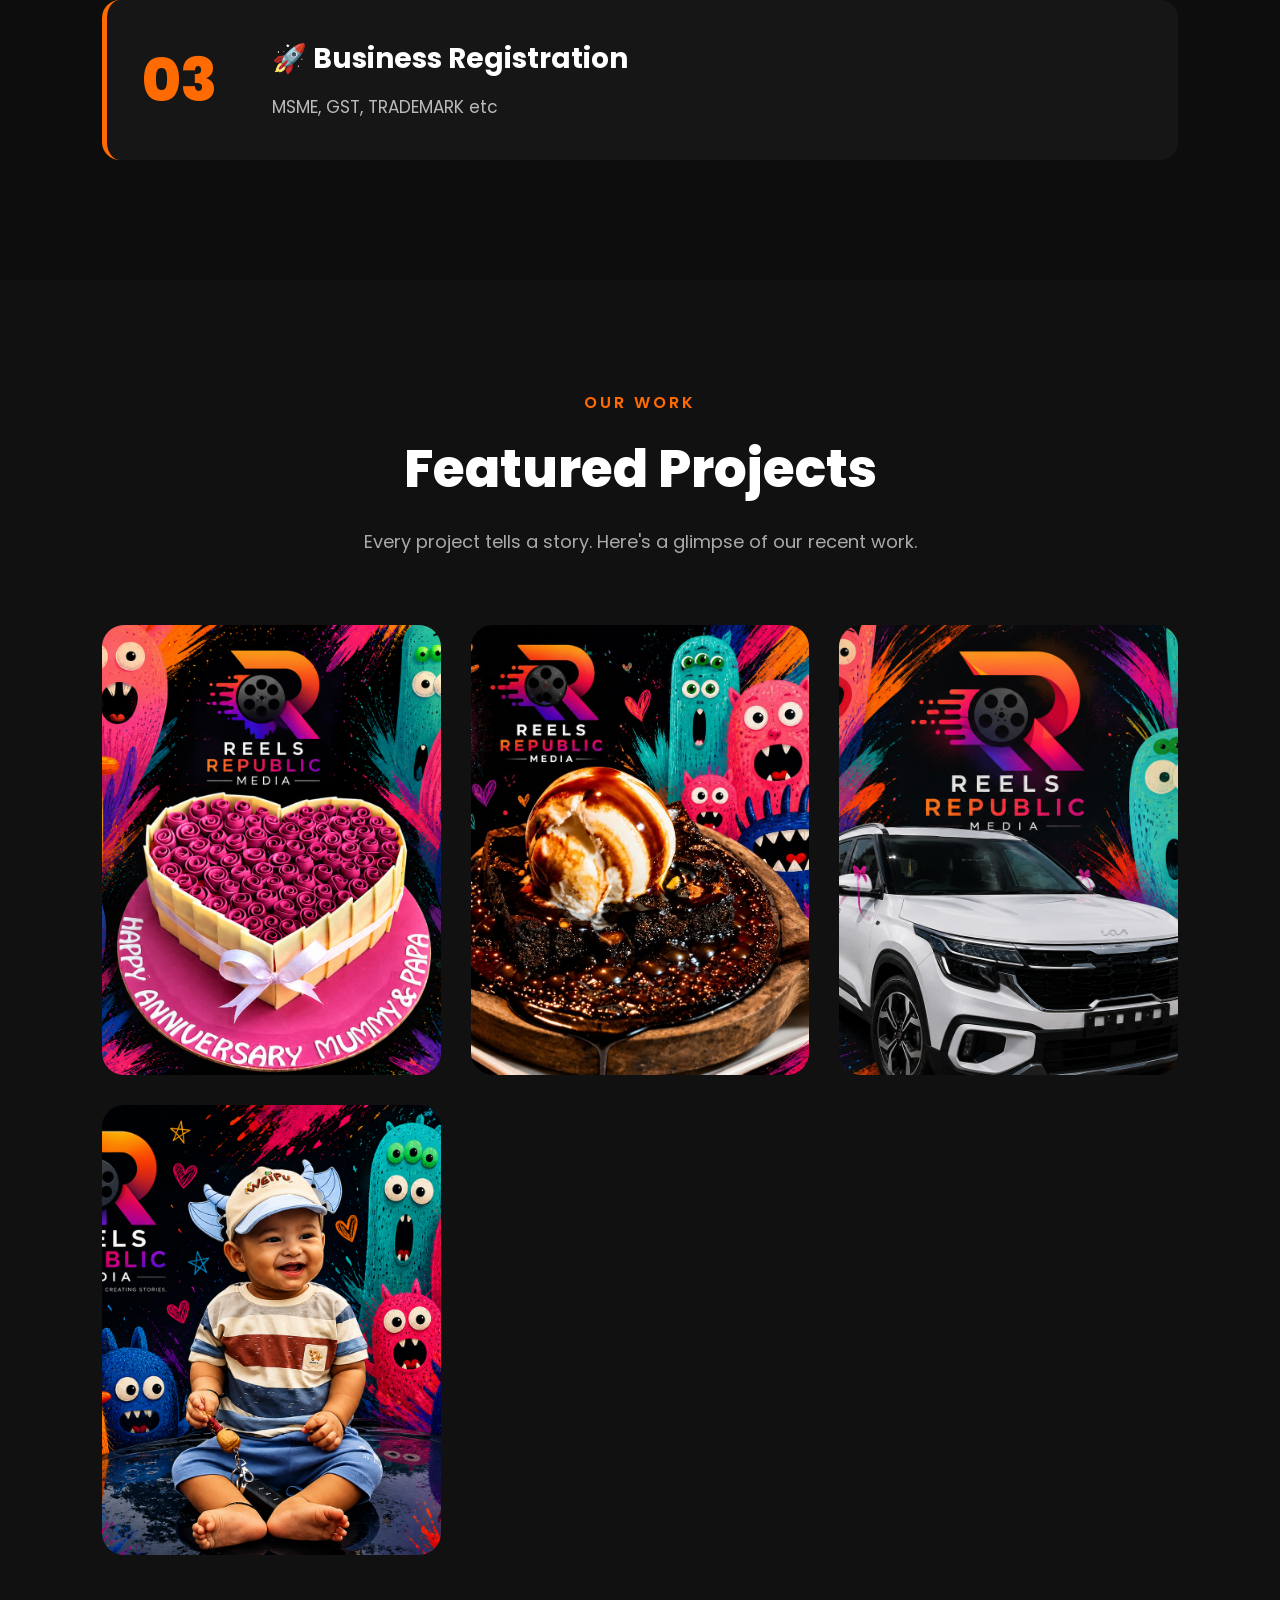
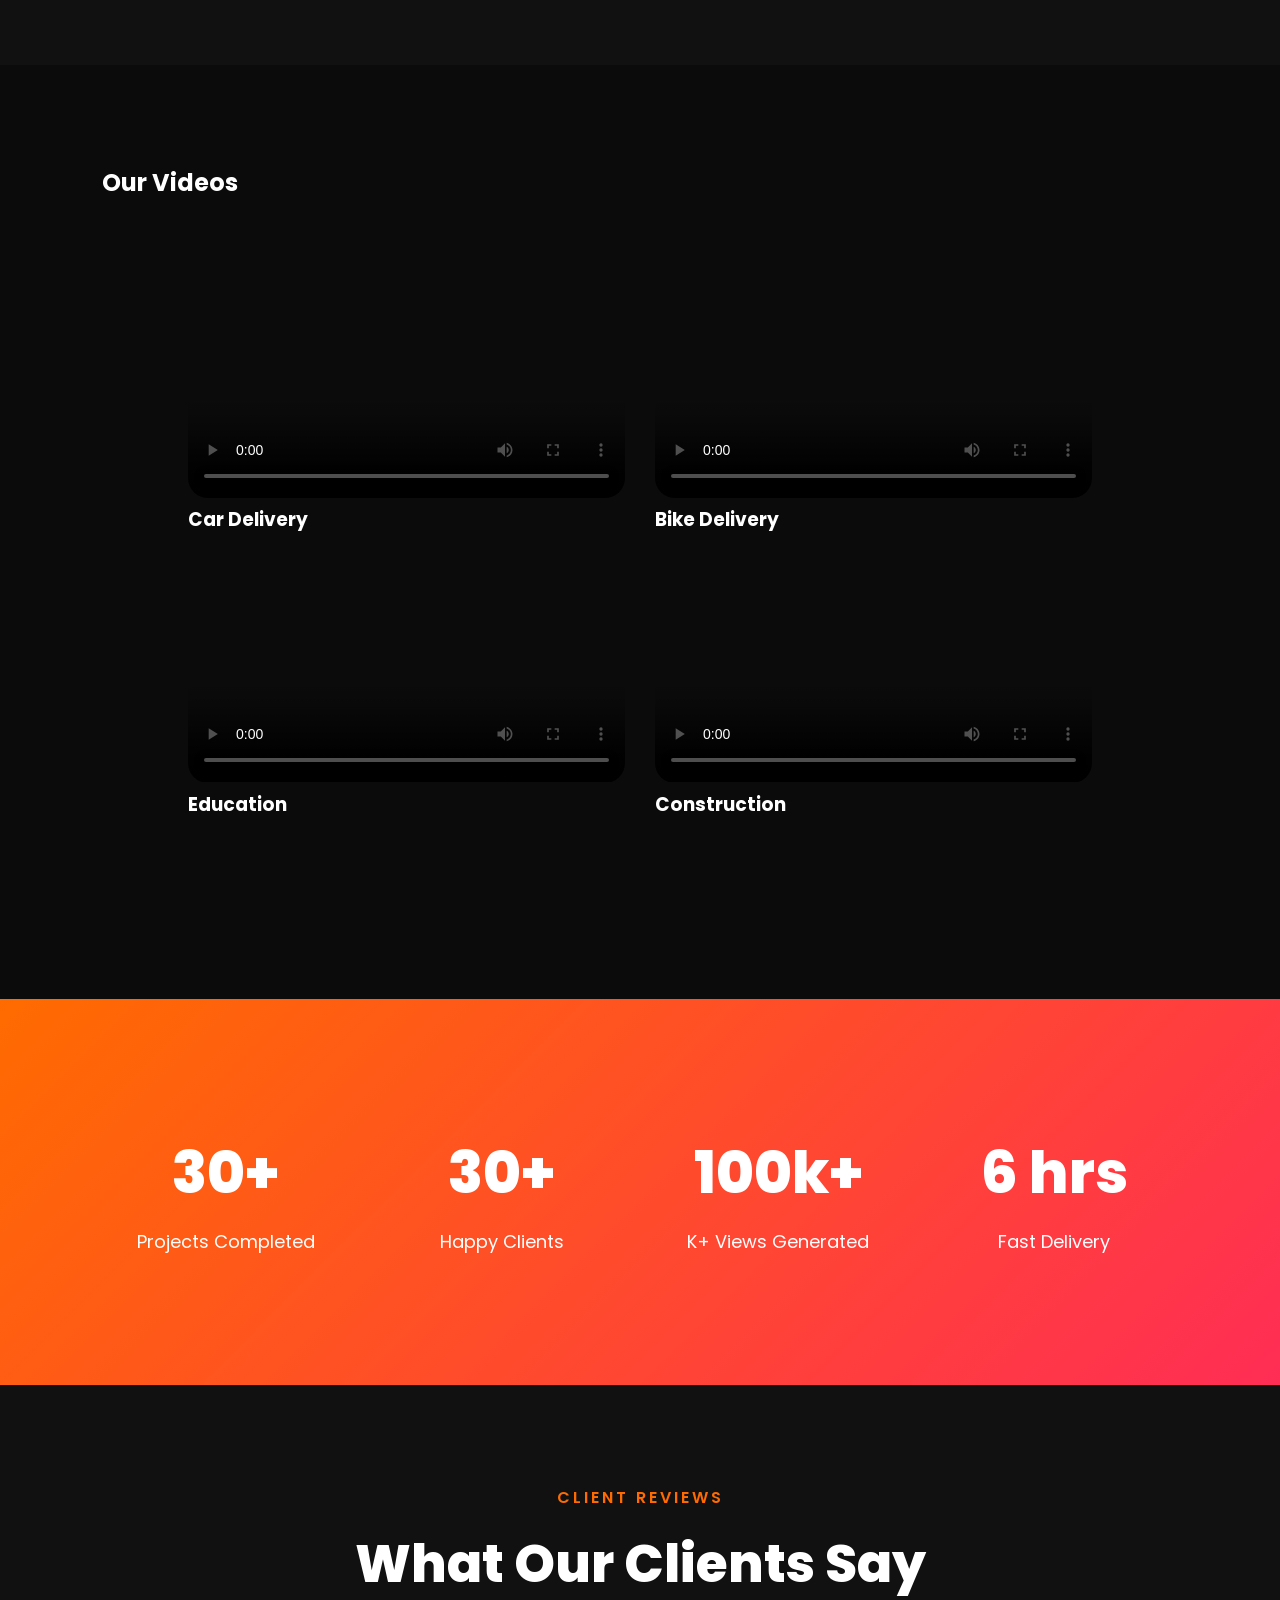
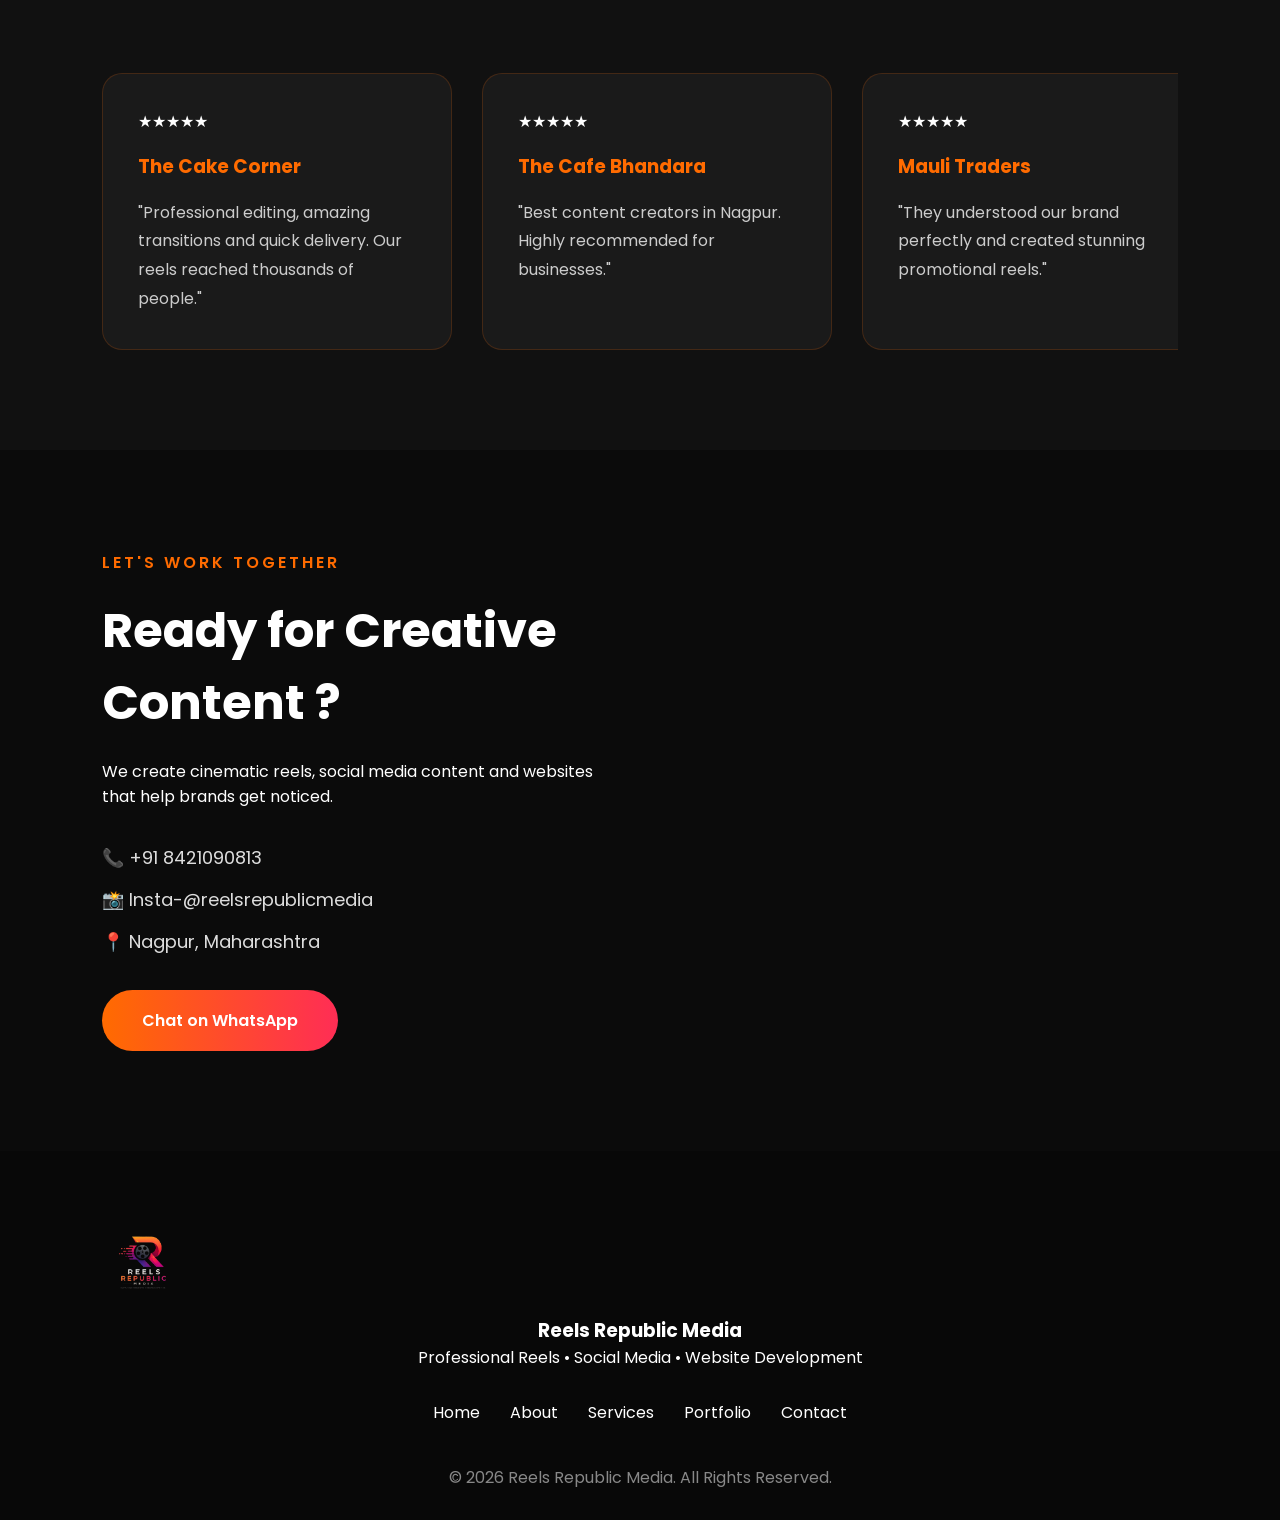
==== commit 6426da57: "Update index.html" ====
--- a/index.html
+++ b/index.html
@@ -130,9 +130,10 @@
  
 <div class="about-left">
 
-<img src="images/logo.png">
-
-<img src="images/about.jpg">
+<!--<img src="images/logo.png">
+
+<img src="images/about.jpg">-->
+ <img src="images/about1.jpg">
  
 </div>
  
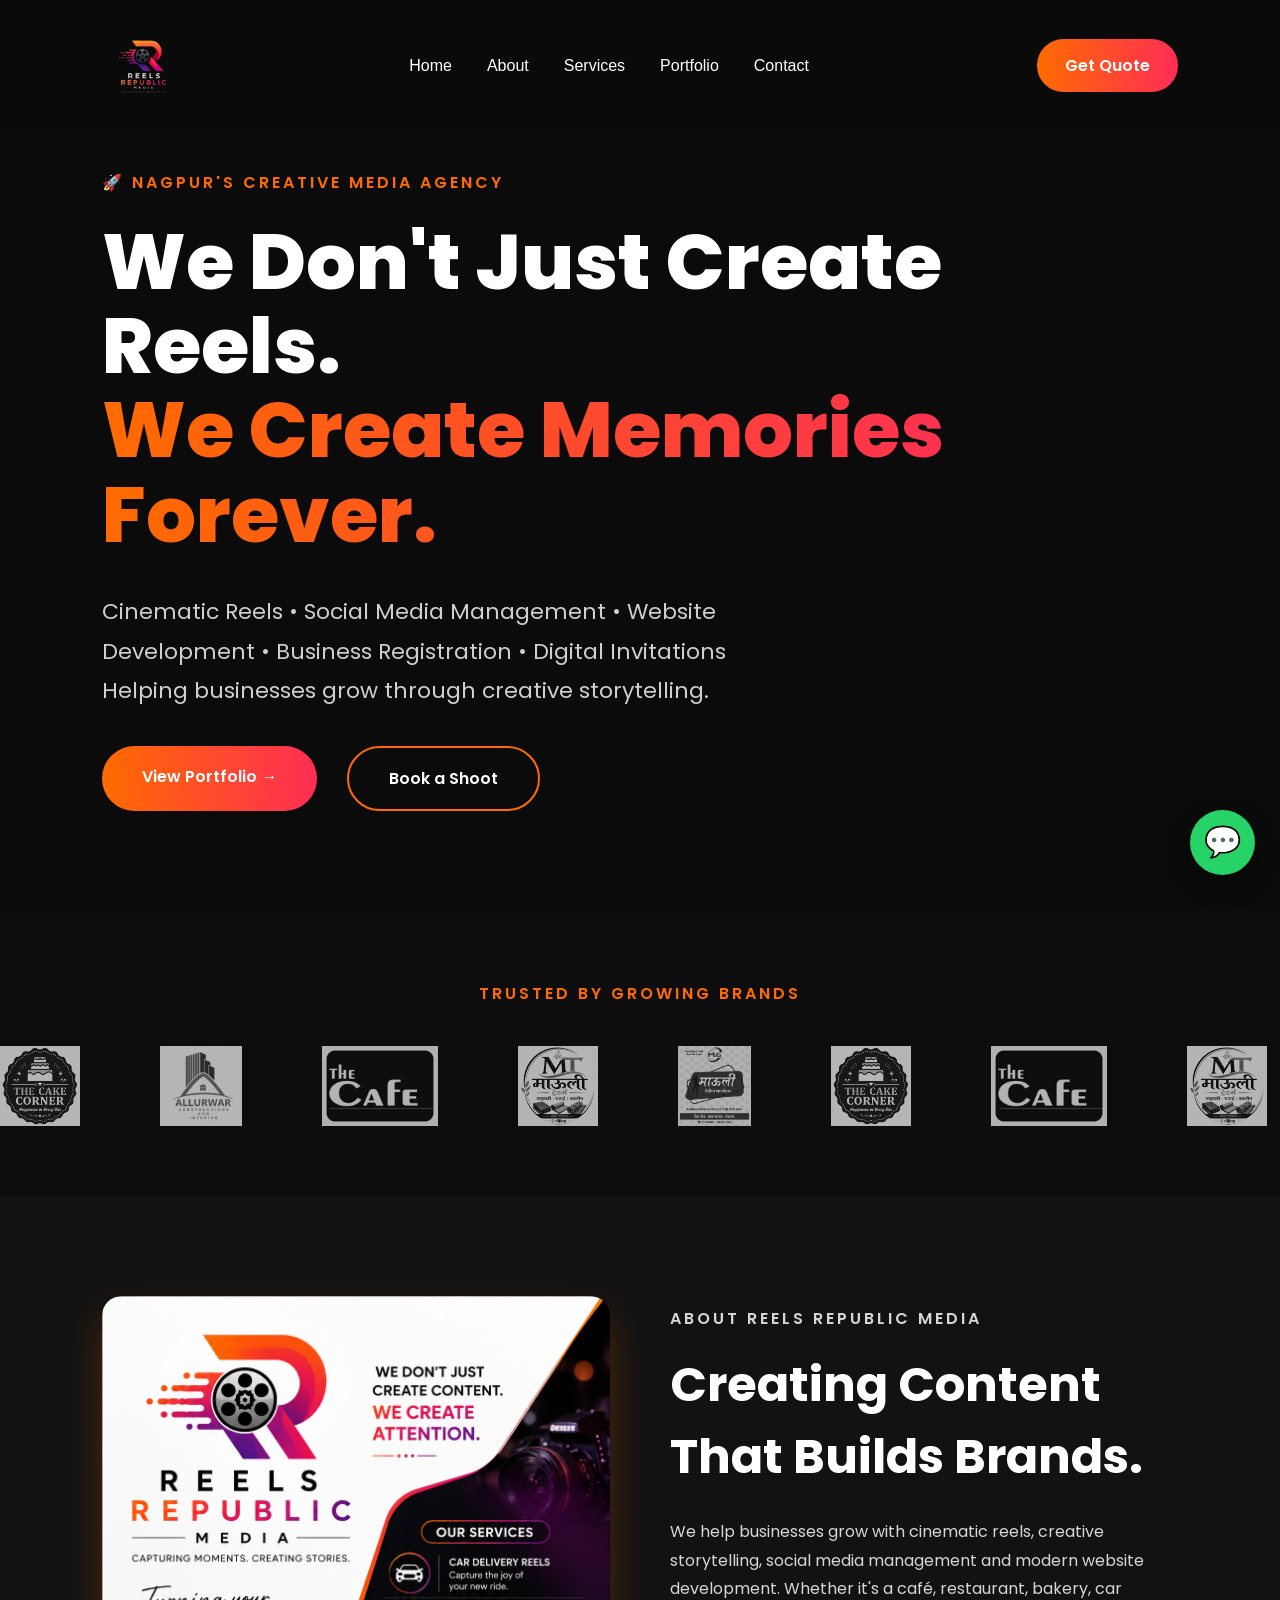
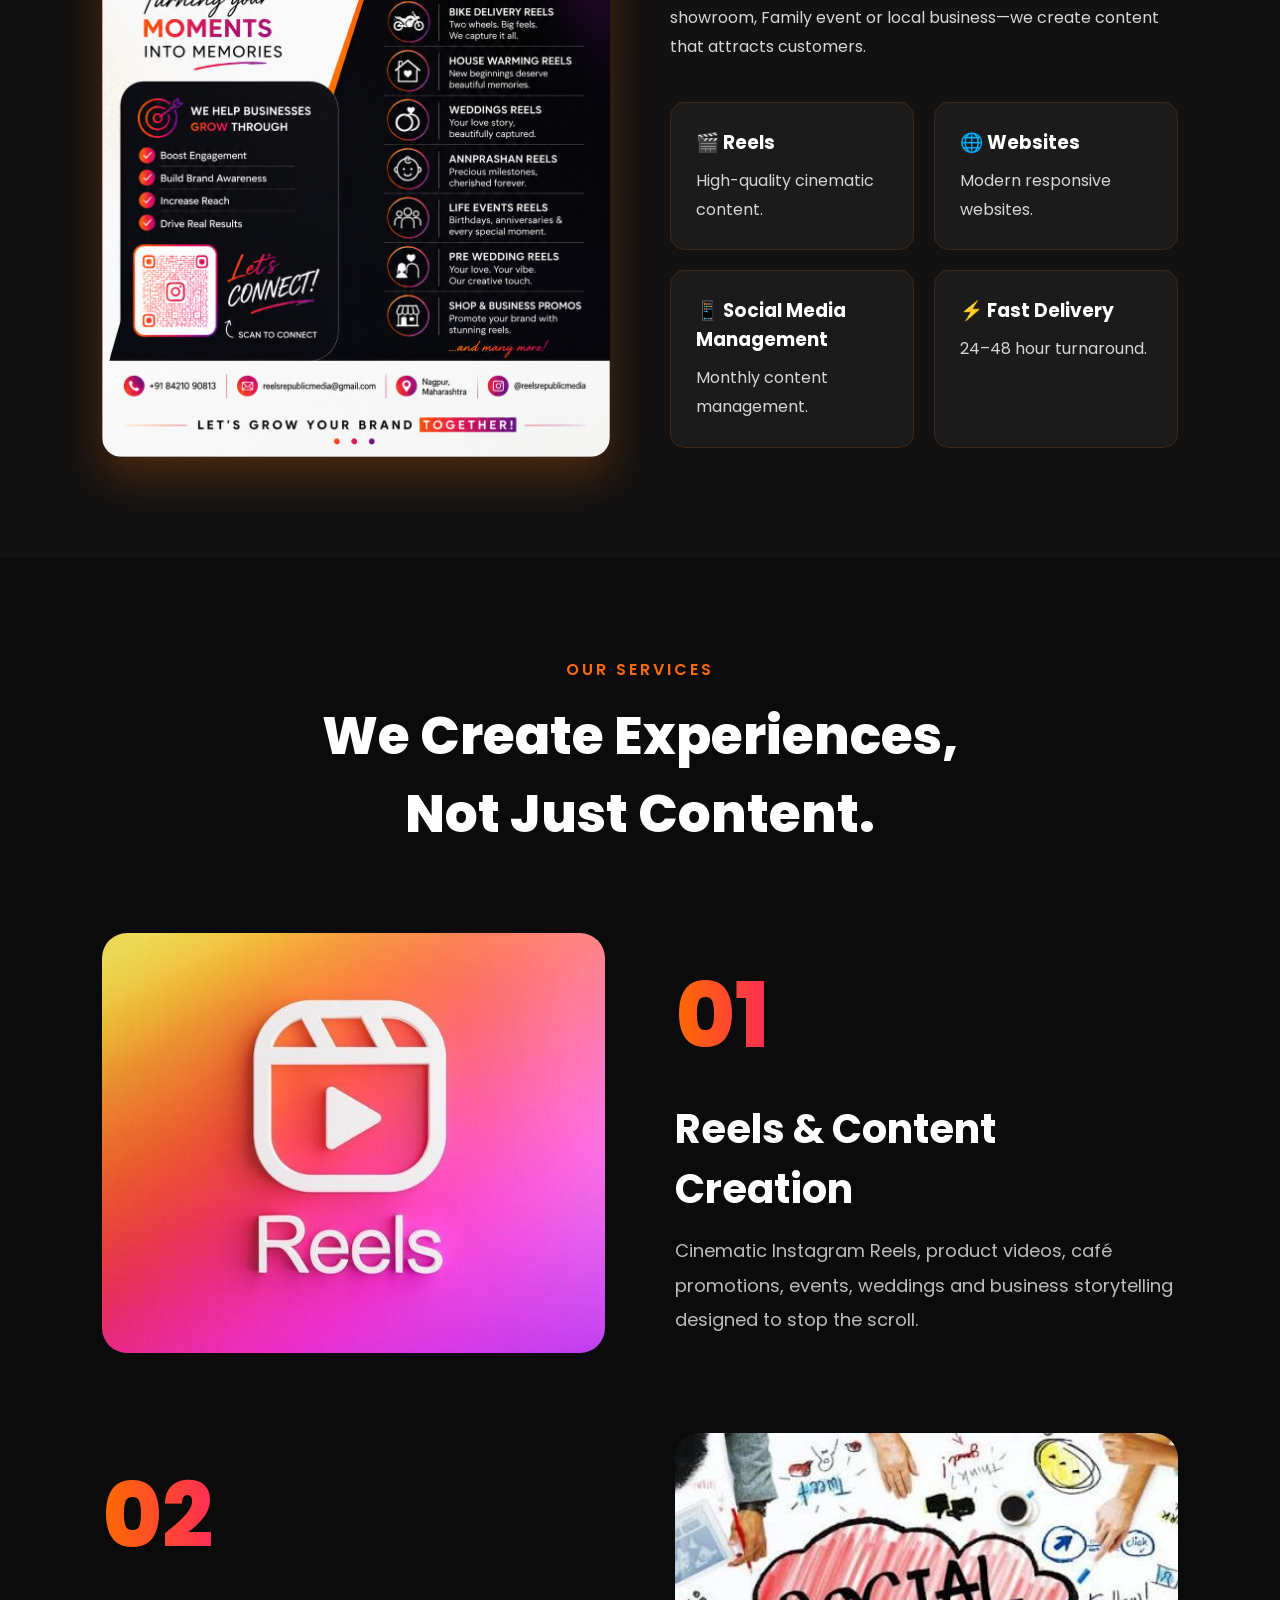
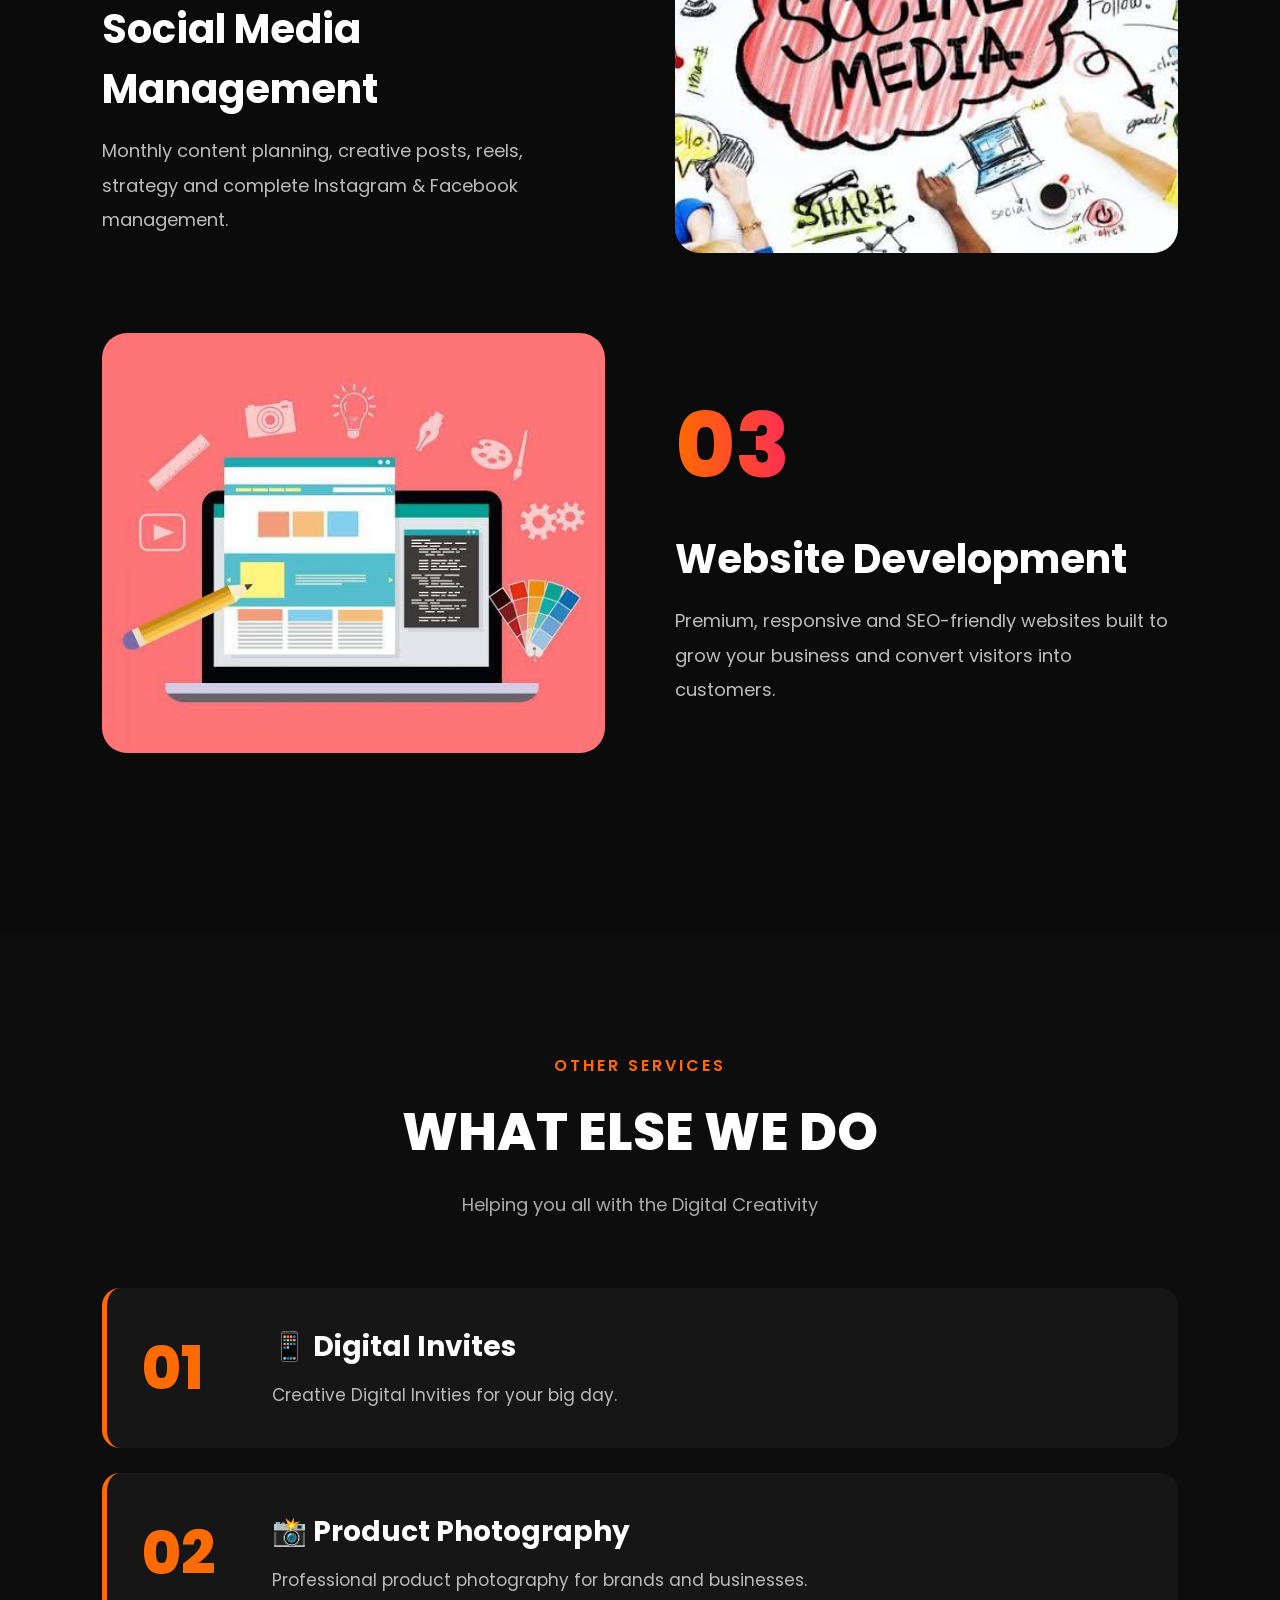
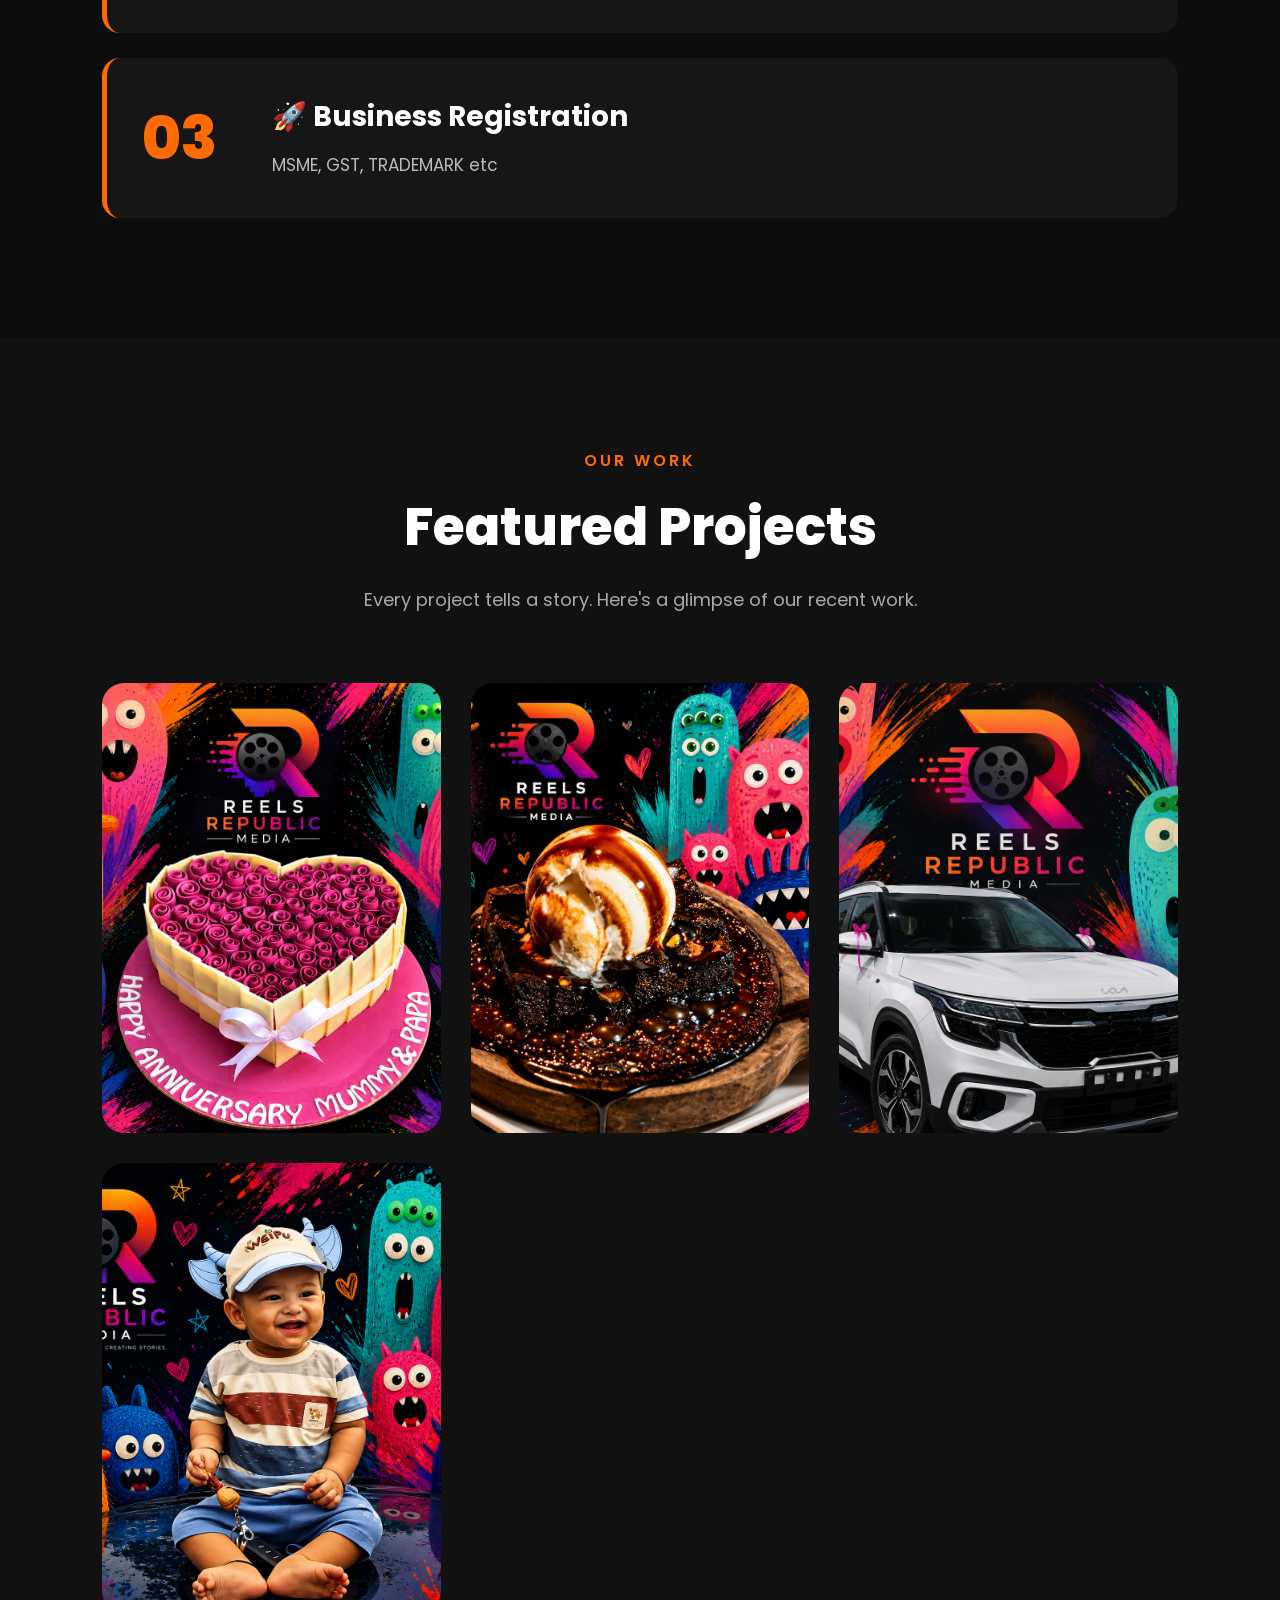
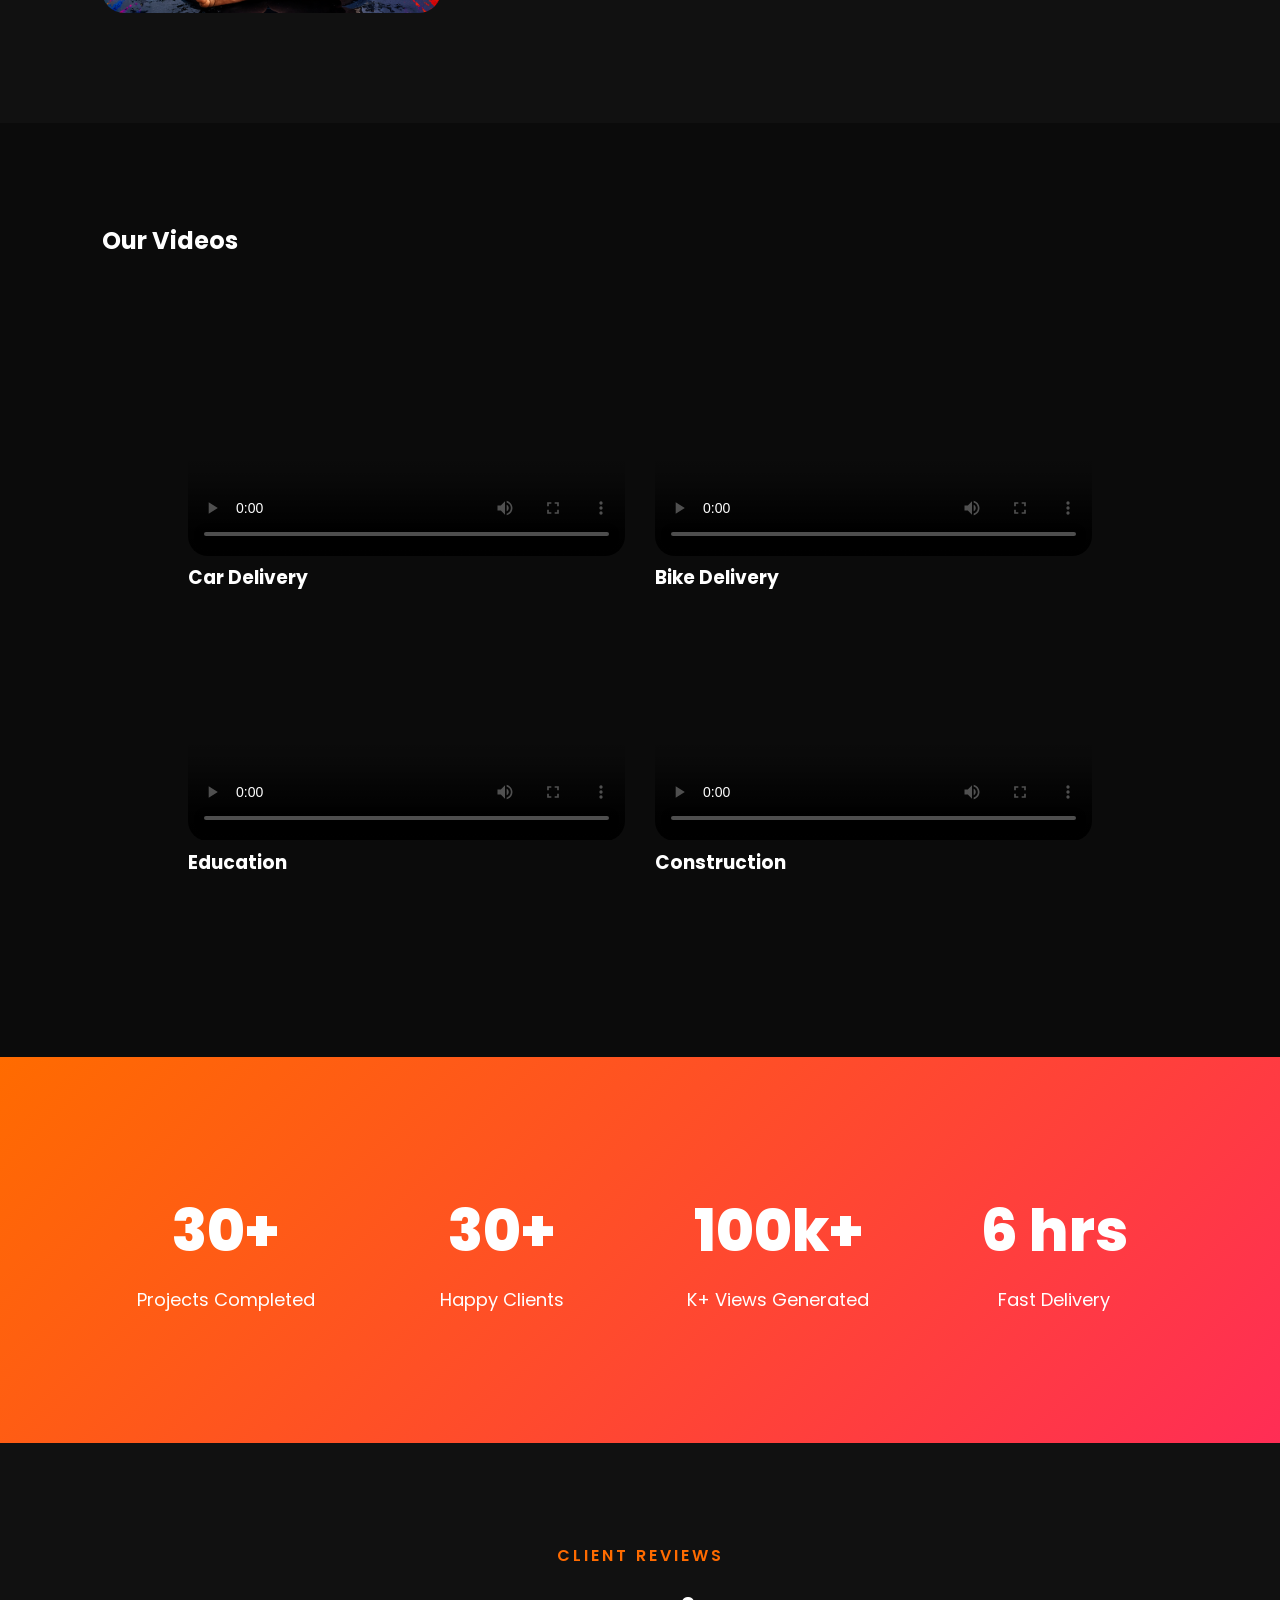
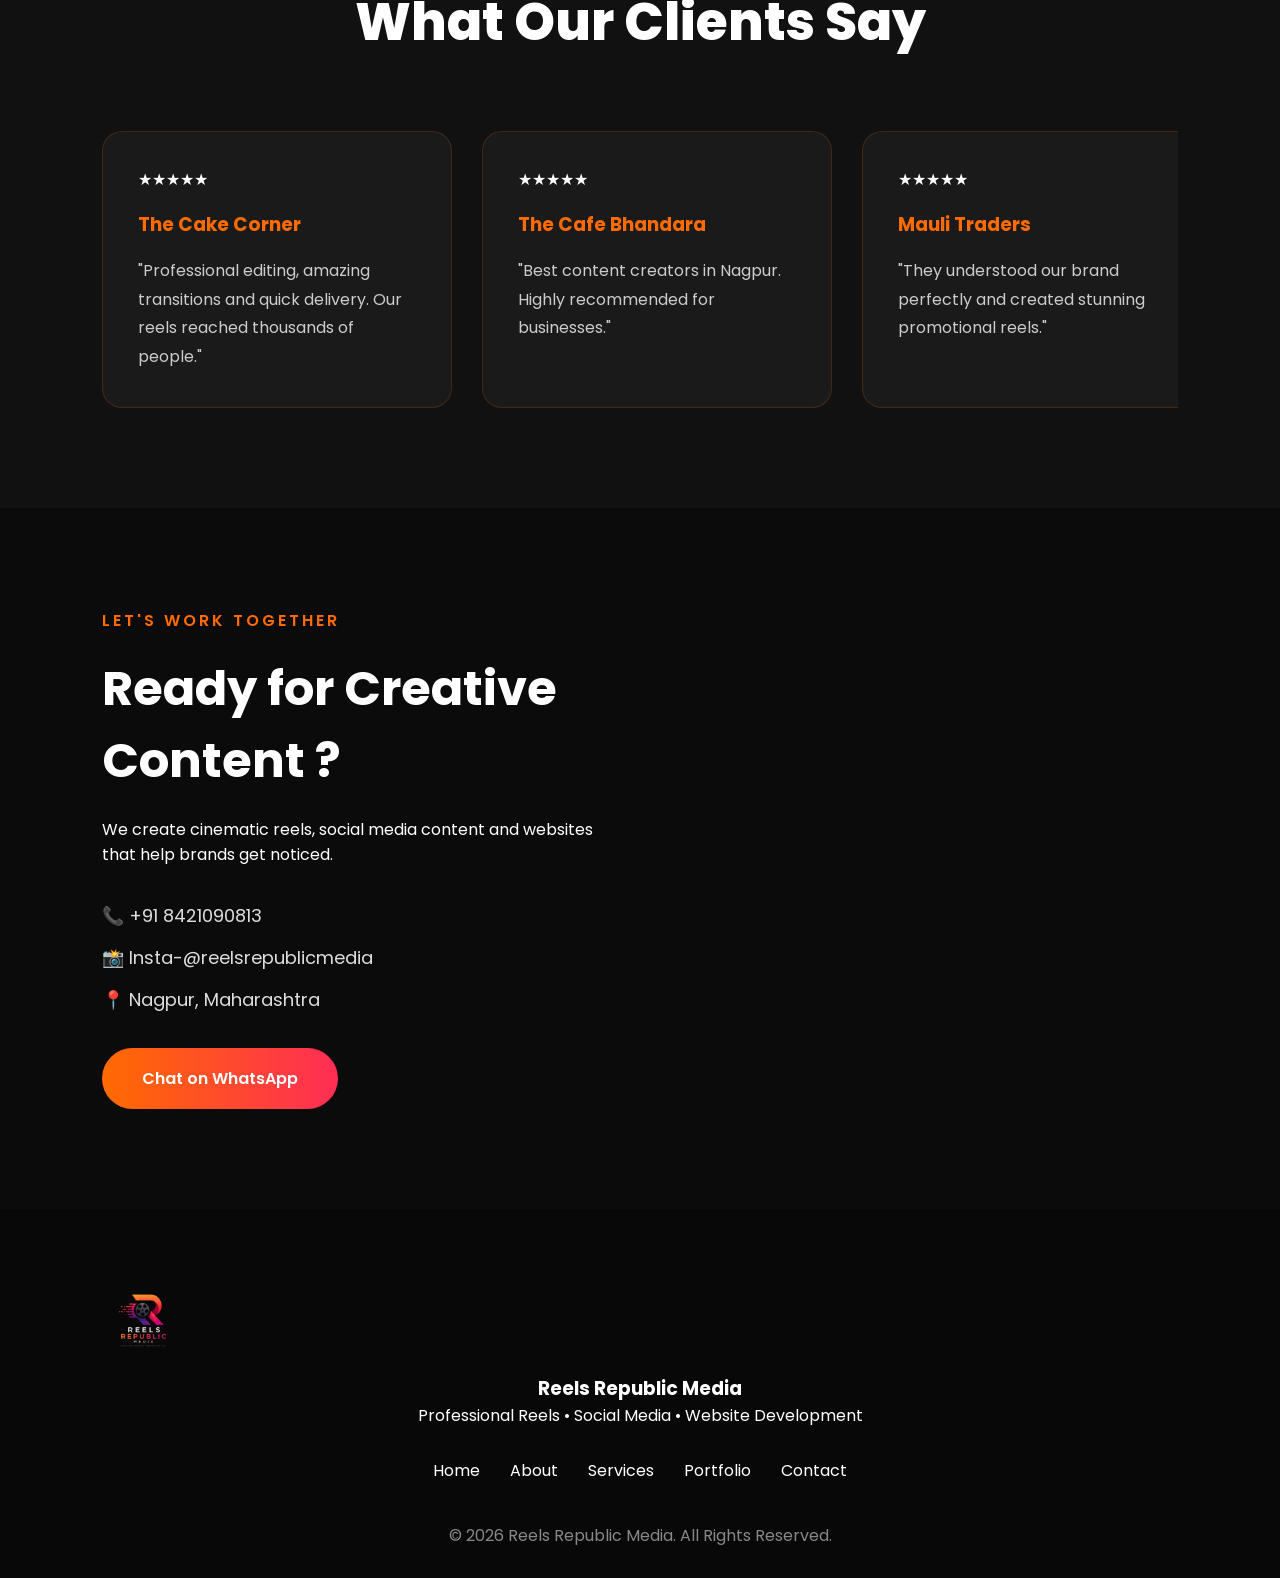
==== commit 5a7b75b3: "Update index.html" ====
--- a/index.html
+++ b/index.html
@@ -69,11 +69,11 @@
  
     <h1>
         We Don't Just Create Reels.
-        <span>We Create Brands.</span>
+        <span>We Create Memories Forever.</span>
     </h1>
  
     <p class="hero-desc">
-        Cinematic Reels • Social Media Management • Website Development
+        Cinematic Reels • Social Media Management • Website Development • Business Registration • Digital Invitations
         <br>
         Helping businesses grow through creative storytelling.
     </p>
@@ -133,7 +133,7 @@
 <!--<img src="images/logo.png">
 
 <img src="images/about.jpg">-->
- <img src="images/about1.jpg">
+ <img src="images/about1.png">
  
 </div>
  
@@ -150,7 +150,7 @@
  
 We help businesses grow with cinematic reels, creative storytelling, social media management and modern website development.
  
-Whether it's a café, restaurant, bakery, car showroom, event or local business—we create content that attracts customers.
+Whether it's a café, restaurant, bakery, car showroom, Family event or local business—we create content that attracts customers.
  
 </p>
  
@@ -174,7 +174,7 @@
  
 <div class="feature">
  
-<h3>📱 Social Media</h3>
+<h3>📱 Social Media Management </h3>
  
 <p>Monthly content management.</p>
  
@@ -358,14 +358,14 @@
 <div class="video-grid">
  
 <div class="video-card">
-<video controls poster="images/thumb1.jpg">
+<video controls poster="images/Carthumbnail.webp">
 <source src="videos/cardelivery.mp4" type="video/mp4">
 </video>
 <h3>Car Delivery</h3>
 </div>
  
 <div class="video-card">
-<video controls poster="images/thumb2.jpg">
+<video controls poster="images/bikethumbnail.webp">
 <source src="videos/bikedelivery.mp4" type="video/mp4">
 </video>
 <h3>Bike Delivery</h3>
@@ -386,14 +386,14 @@
 </div>-->
 
 <div class="video-card">
-<video controls poster="images/thumb2.jpg">
+<video controls poster="images/educationthumbnail.webp">
 <source src="videos/education.mp4" type="video/mp4">
 </video>
 <h3>Education</h3>
 </div>
 
 <div class="video-card">
-<video controls poster="images/thumb2.jpg">
+<video controls poster="images/constructionthumbnail.webp">
 <source src="videos/construction.mp4" type="video/mp4">
 </video>
 <h3>Construction</h3>
